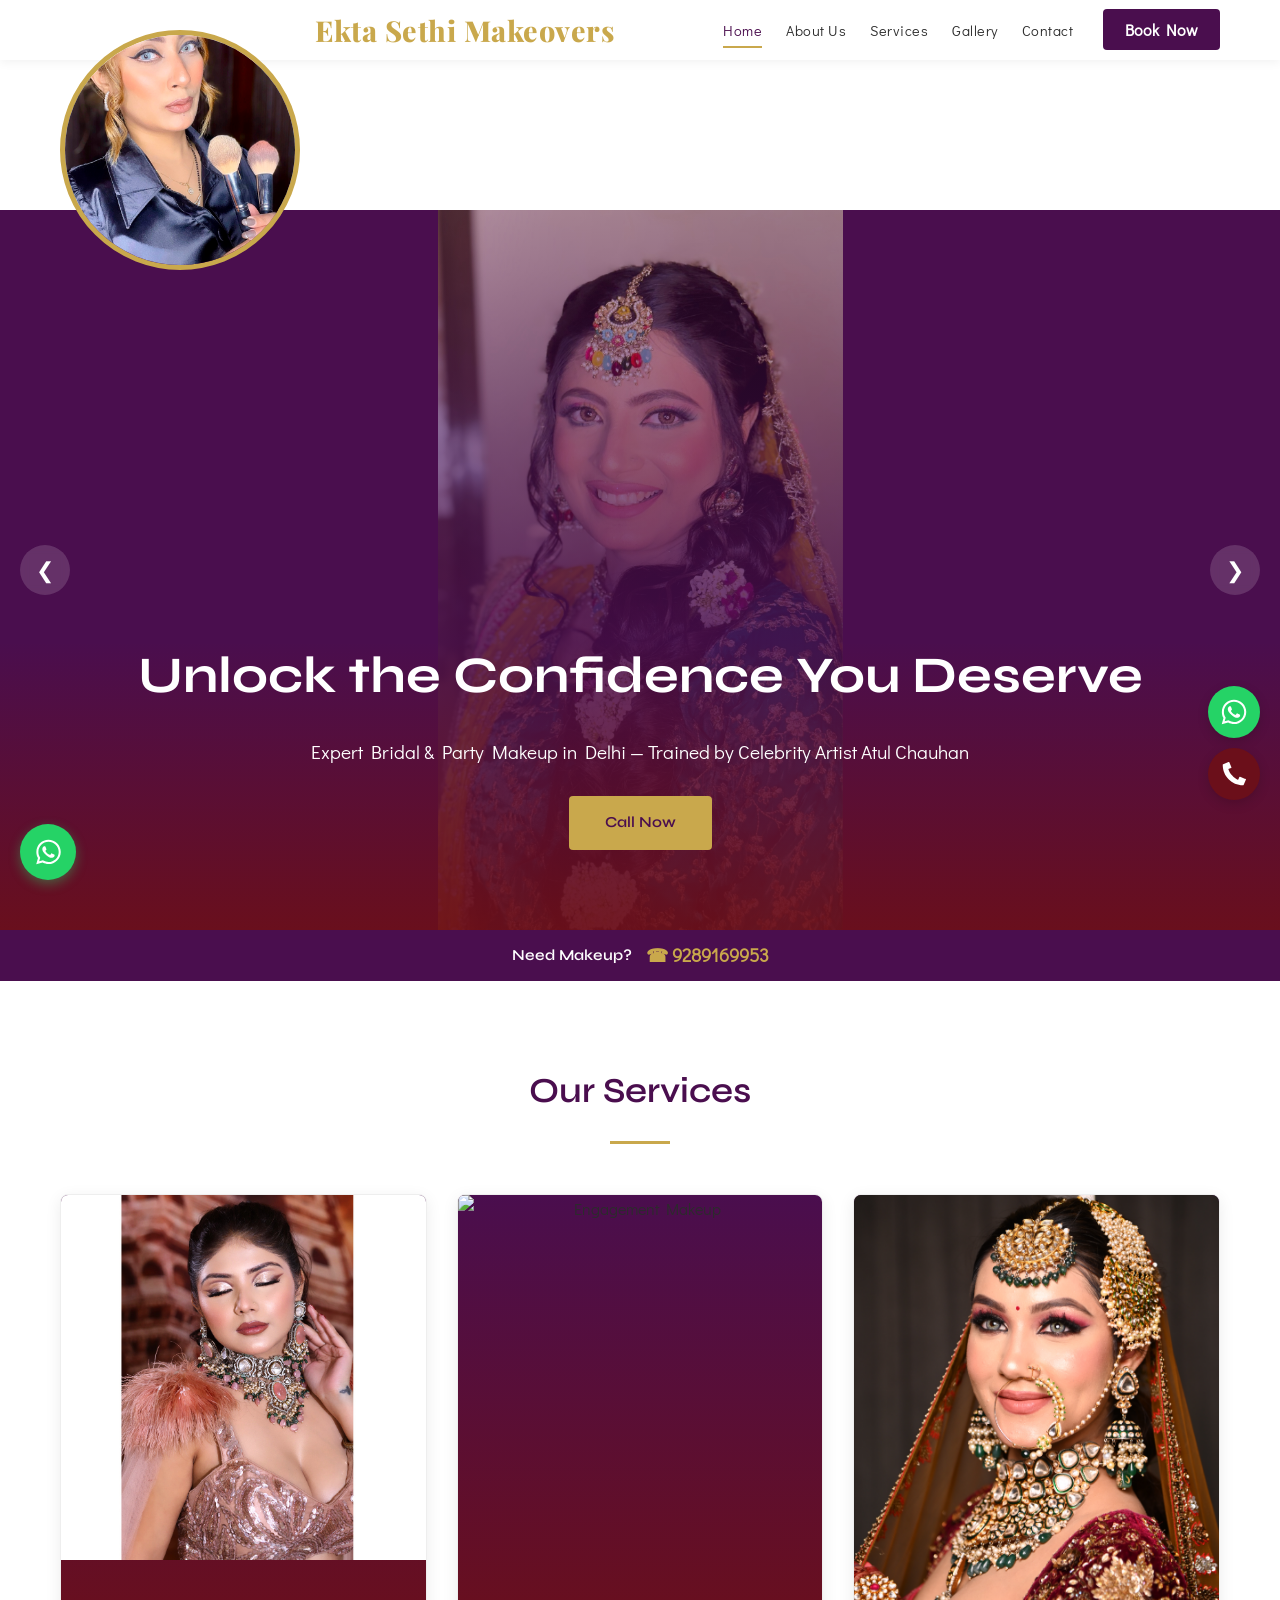
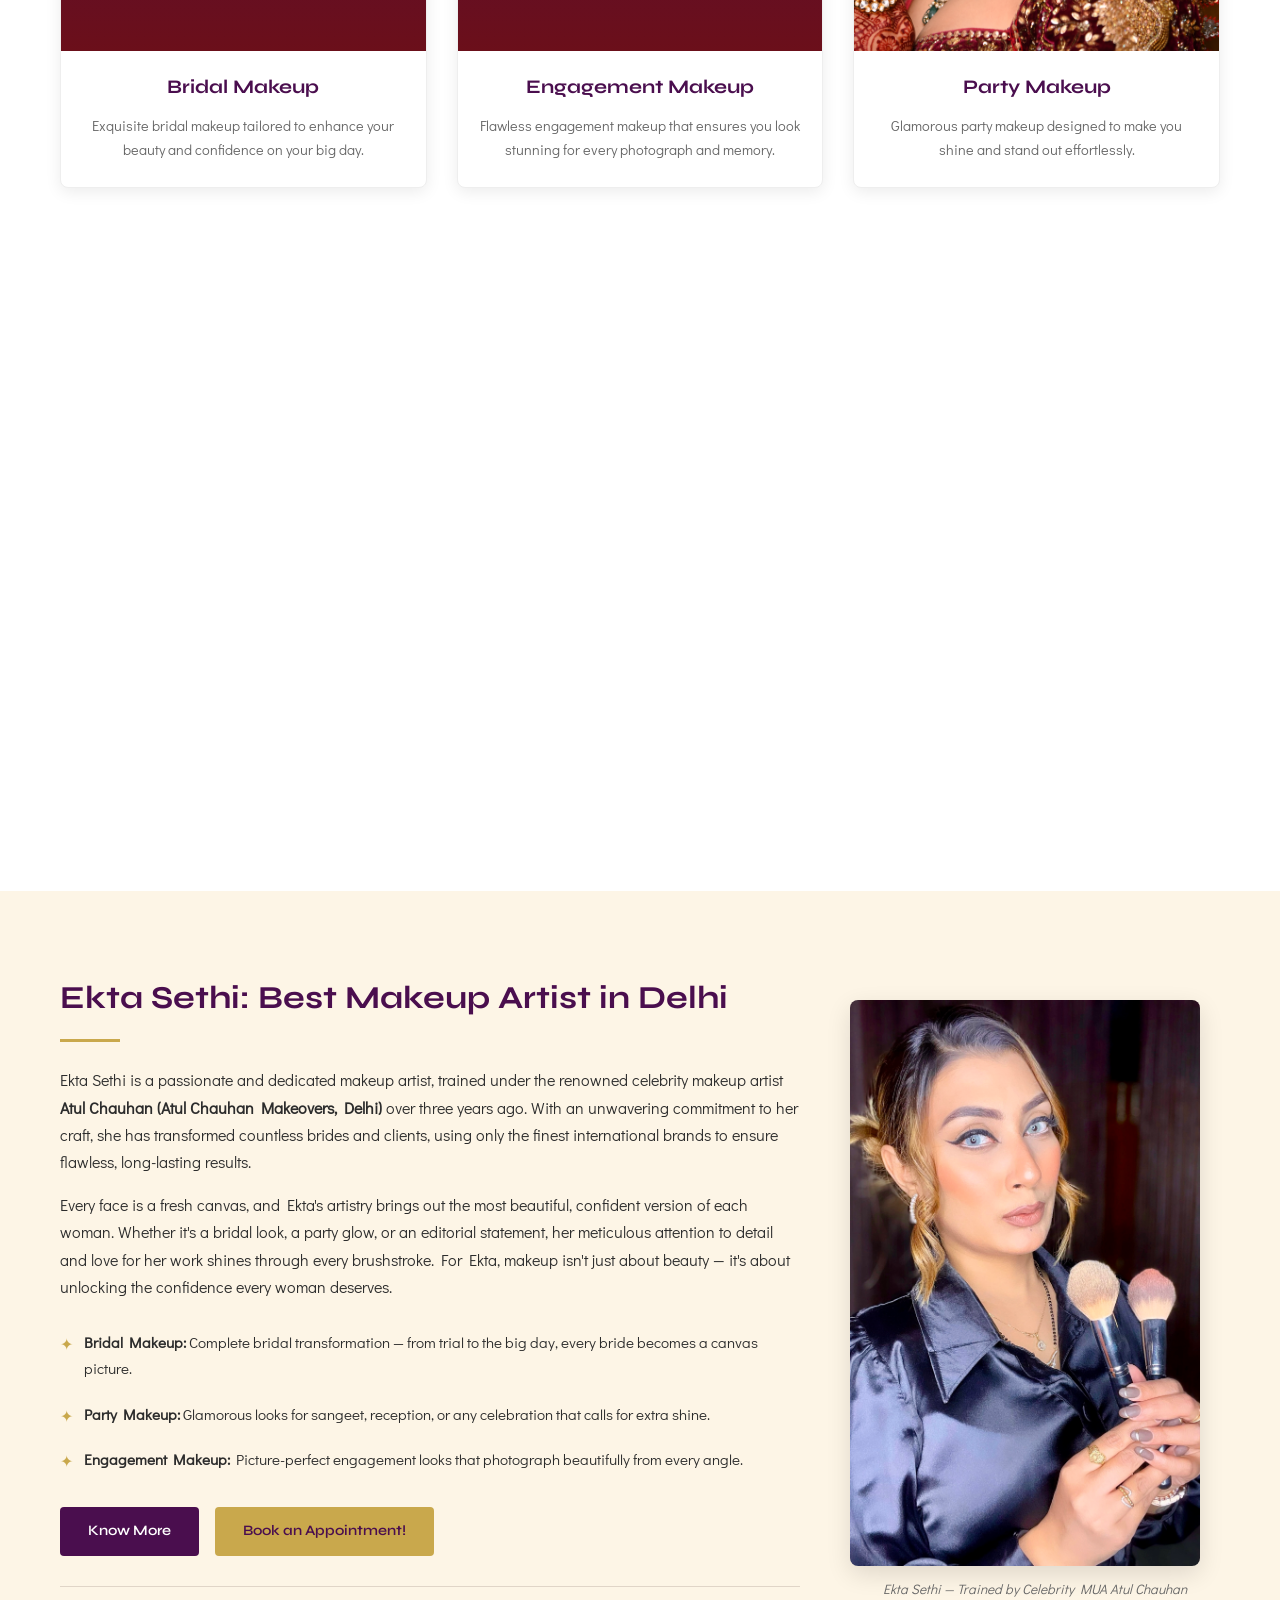
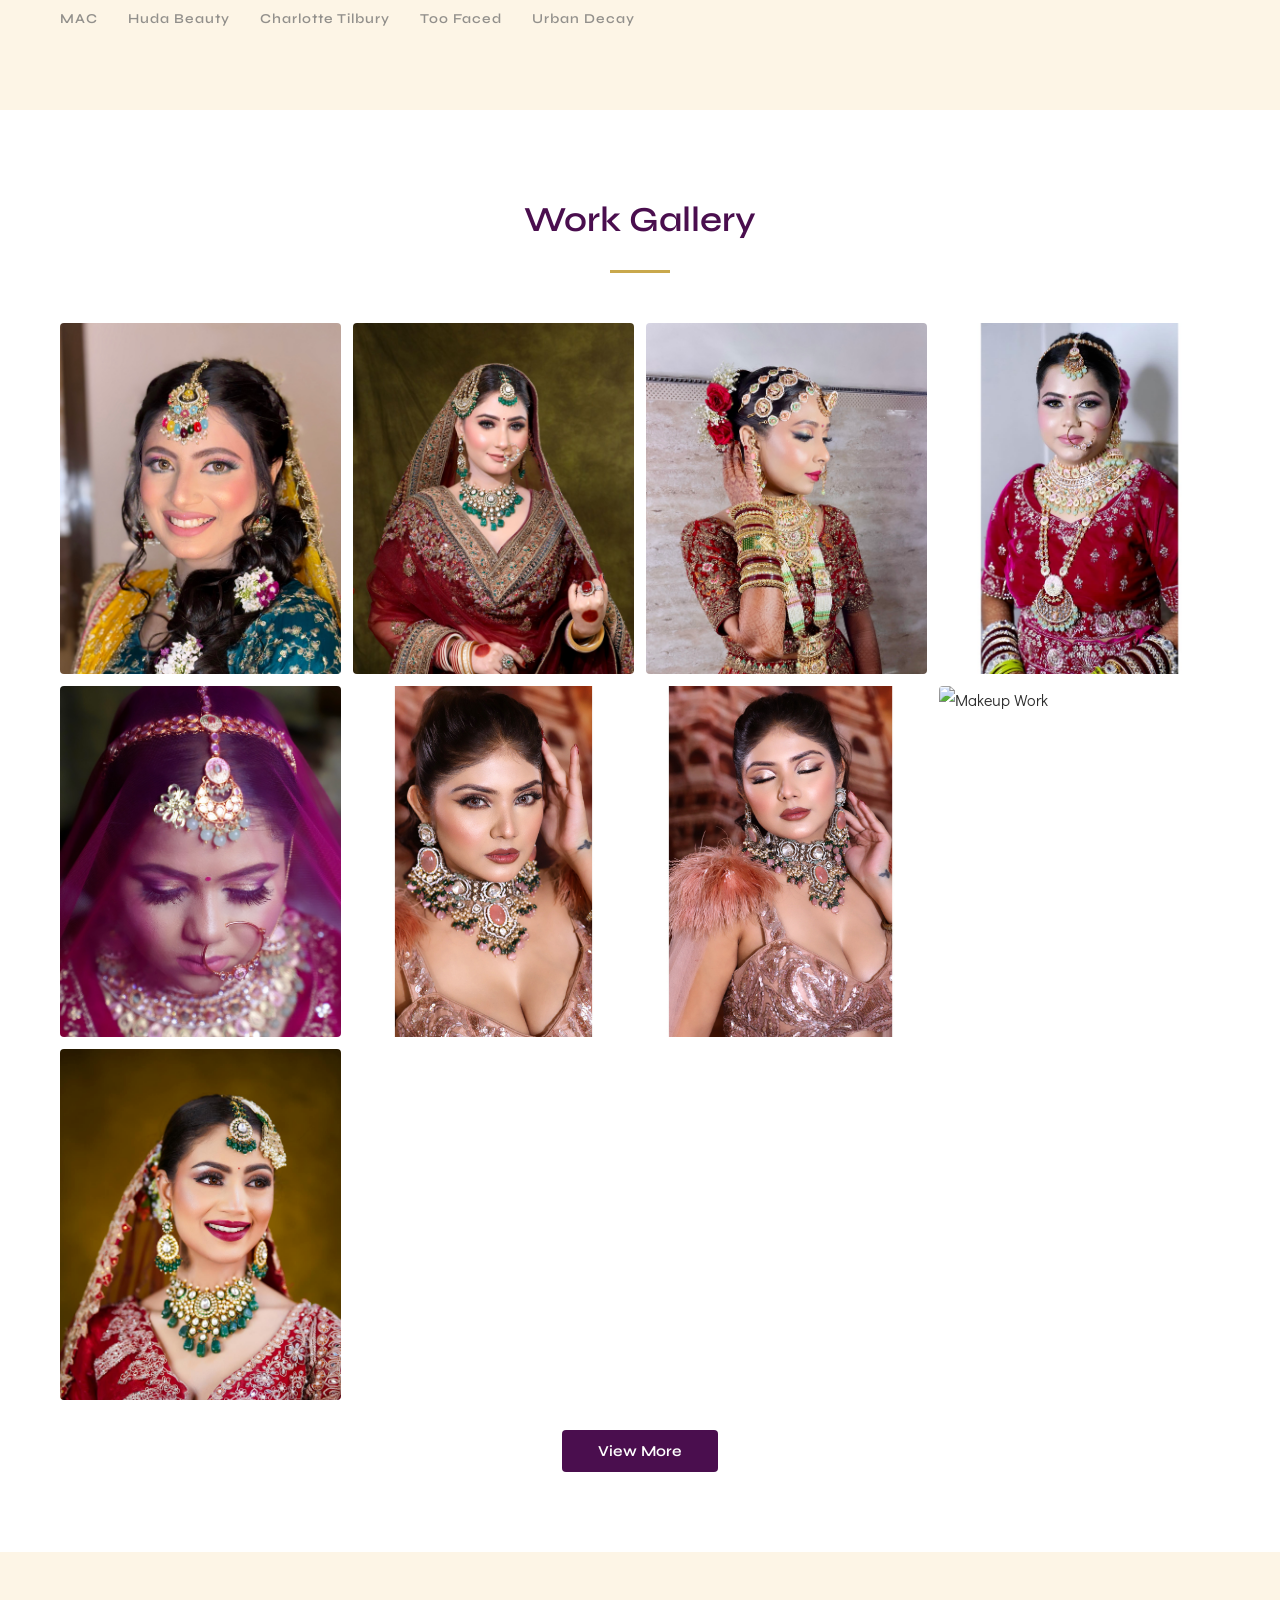
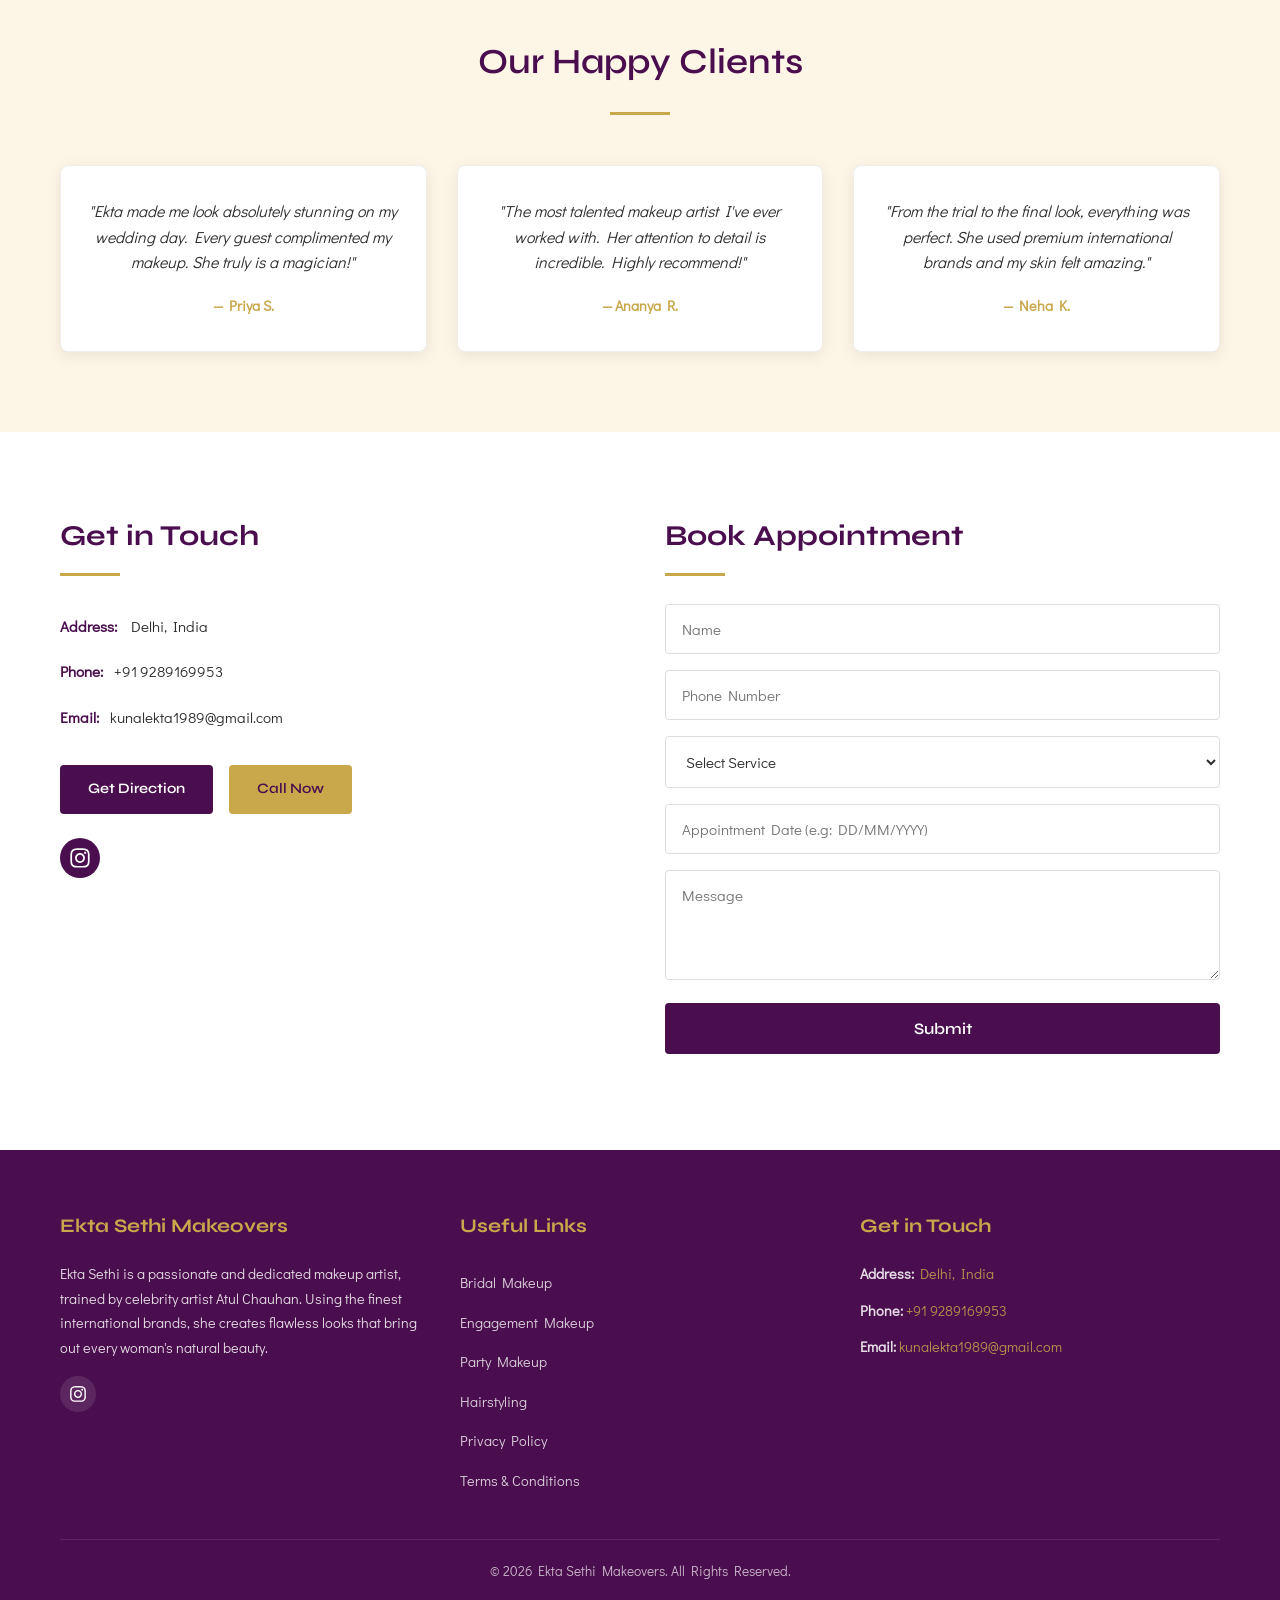
==== index.html @ e3006aae "Removed outline from brand name, clean golden text" ====
<!DOCTYPE html>
<html lang="en">
<head>
  <meta charset="UTF-8">
  <meta name="viewport" content="width=device-width, initial-scale=1.0">
  <title>Ekta Sethi Makeovers – Best Makeup Artist in Delhi</title>
  <meta name="description" content="Ekta Sethi – Best freelance makeup artist in Delhi, trained by celebrity artist Atul Chauhan. Bridal, party, engagement & editorial makeup. Book now!">
  <link rel="preconnect" href="https://fonts.googleapis.com">
  <link rel="preconnect" href="https://fonts.gstatic.com" crossorigin>
  <link href="https://fonts.googleapis.com/css2?family=Didact+Gothic&family=Playfair+Display:wght@600;700;800;900&family=Syne:wght@400;500;600;700&display=swap" rel="stylesheet">
  <link rel="stylesheet" href="assets/css/style.css?v=10">
</head>
<body>

  <!-- ========== HEADER ========== -->
  <header class="site-header" id="site-header">
    <div class="header-inner container">
      <div class="header-logo">
        <a href="index.html">
          <img src="assets/images/ekta-sethi.jpg" alt="Ekta Sethi Makeovers" class="logo-img">
          <span class="logo-text">Ekta Sethi Makeovers</span>
        </a>
      </div>
      <nav class="header-nav" id="header-nav">
        <ul class="nav-menu" id="nav-menu">
          <li class="menu-item current-menu-item"><a href="index.html">Home</a></li>
          <li class="menu-item"><a href="#about">About Us</a></li>
          <li class="menu-item menu-item-has-children">
            <a href="#services">Services</a>
            <ul class="sub-menu">
              <li><a href="#services">Bridal Makeup</a></li>
              <li><a href="#services">Pre-Wedding Makeup</a></li>
              <li><a href="#services">Party Makeup</a></li>
              <li><a href="#services">Editorial Makeup</a></li>
            </ul>
          </li>
          <li class="menu-item"><a href="#gallery">Gallery</a></li>
          <li class="menu-item"><a href="#contact">Contact</a></li>
        </ul>
        <div class="nav-phone">
          <a href="tel:9289169953" class="btn-book-nav">Book Now</a>
        </div>
        <button class="menu-toggle" id="menu-toggle" aria-label="Toggle menu">
          <span class="hamburger"></span>
        </button>
      </nav>
    </div>
  </header>

  <!-- ========== HERO BANNER ========== -->
  <section class="hero-section" id="hero">
    <div class="hero-slider" id="hero-slider">
      <div class="hero-slide active" style="background-image: url('assets/images/IMG_0082.jpg');">
        <div class="hero-overlay">
          <div class="hero-content container">
            <h1>Unlock the Confidence You Deserve</h1>
            <p>Expert Bridal & Party Makeup in Delhi — Trained by Celebrity Artist Atul Chauhan</p>
            <a href="tel:9289169953" class="btn btn-hero">Call Now</a>
          </div>
        </div>
      </div>
      <div class="hero-slide" style="background-image: url('assets/images/IMG_0088.jpg');">
        <div class="hero-overlay">
          <div class="hero-content container">
            <h1>Every Bride is a Canvas</h1>
            <p>Premium Bridal Makeup with International Brands</p>
            <a href="tel:9289169953" class="btn btn-hero">Book Appointment</a>
          </div>
        </div>
      </div>
      <div class="hero-slide" style="background-image: url('assets/images/IMG_0090.jpg');">
        <div class="hero-overlay">
          <div class="hero-content container">
            <h1>Your Look, Elevated</h1>
            <p>From Natural Glow to Glamorous Editorial Styles</p>
            <a href="tel:9289169953" class="btn btn-hero">Get in Touch</a>
          </div>
        </div>
      </div>
      <button class="hero-arrow hero-arrow-prev" aria-label="Previous slide">&#10094;</button>
      <button class="hero-arrow hero-arrow-next" aria-label="Next slide">&#10095;</button>
    </div>
    <div class="hero-contact-strip">
      <span class="contact-strip-text">Need Makeup?</span>
      <a href="tel:9289169953" class="contact-strip-phone">&#9742; 9289169953</a>
    </div>
  </section>

  <!-- ========== FLOATING CONTACT ========== -->
  <div class="floating-contact">
    <a href="https://wa.me/919289169953" target="_blank" class="float-whatsapp" aria-label="WhatsApp">
      <svg viewBox="0 0 448 512" width="28" height="28"><path fill="currentColor" d="M380.9 97.1C339 55.1 283.2 32 223.9 32c-122.4 0-222 99.6-222 222 0 39.1 10.2 77.3 29.6 111L0 480l117.7-30.9c32.4 17.7 68.9 27 106.1 27h.1c122.3 0 224.1-99.6 224.1-222 0-59.3-25.2-115-67.1-157zm-157 341.6c-33.2 0-65.7-8.9-94-25.7l-6.7-4-69.8 18.3L72 359.2l-4.4-7c-18.5-29.4-28.2-63.3-28.2-98.2 0-101.7 82.8-184.5 184.6-184.5 49.3 0 95.6 19.2 130.4 54.1 34.8 34.9 56.2 81.2 56.1 130.5 0 101.8-84.9 184.6-186.6 184.6zm101.2-138.2c-5.5-2.8-32.8-16.2-37.9-18-5.1-1.9-8.8-2.8-12.5 2.8-3.7 5.6-14.3 18-17.6 21.8-3.2 3.7-6.5 4.2-12 1.4-32.6-16.3-54-29.1-75.5-66-5.7-9.8 5.7-9.1 16.3-30.3 1.8-3.7.9-6.9-.5-9.7-1.4-2.8-12.5-30.1-17.1-41.2-4.5-10.8-9.1-9.3-12.5-9.5-3.2-.2-6.9-.2-10.6-.2-3.7 0-9.7 1.4-14.8 6.9-5.1 5.6-19.4 19-19.4 46.3 0 27.3 19.9 53.7 22.6 57.4 2.8 3.7 39.1 59.7 94.8 83.8 35.2 15.2 49 16.5 66.6 13.9 10.7-1.6 32.8-13.4 37.4-26.4 4.6-13 4.6-24.1 3.2-26.4-1.3-2.5-5-3.9-10.5-6.6z"/></svg>
    </a>
    <a href="tel:9289169953" class="float-phone" aria-label="Call">
      <svg viewBox="0 0 512 512" width="24" height="24"><path fill="currentColor" d="M497.39 361.8l-112-48a12 12 0 0 0-15 6.5l-20 48.4a12 12 0 0 1-15.6 7.7C263.2 349.8 162.2 248.8 138.1 161.3a12 12 0 0 1 7.7-15.6l48.4-20a12 12 0 0 0 6.5-15l-48-112A12 12 0 0 0 137.6.6l-112 48A12 12 0 0 0 16 64c0 238 192 432 432 432a12 12 0 0 0 15.4-9.6l48-112a12 12 0 0 0-14.01-14.6z"/></svg>
    </a>
  </div>

  <!-- ========== OUR SERVICES ========== -->
  <section class="section services-section" id="services">
    <div class="container">
      <h2 class="section-title">Our Services</h2>
      <div class="section-divider"></div>
      <div class="services-grid">
        <div class="service-card fade-in">
          <div class="service-img">
            <img src="assets/images/IMG_0093.jpg" alt="Bridal Makeup">
          </div>
          <h3>Bridal Makeup</h3>
          <p>Exquisite bridal makeup tailored to enhance your beauty and confidence on your big day.</p>
        </div>
        <div class="service-card fade-in">
          <div class="service-img">
            <img src="assets/images/IMG_0094.jpg" alt="Engagement Makeup">
          </div>
          <h3>Engagement Makeup</h3>
          <p>Flawless engagement makeup that ensures you look stunning for every photograph and memory.</p>
        </div>
        <div class="service-card fade-in">
          <div class="service-img">
            <img src="assets/images/IMG_0095.jpg" alt="Party Makeup">
          </div>
          <h3>Party Makeup</h3>
          <p>Glamorous party makeup designed to make you shine and stand out effortlessly.</p>
        </div>
        <div class="service-card fade-in">
          <div class="service-img">
            <img src="assets/images/IMG_0096.jpg" alt="Airbrush Makeup">
          </div>
          <h3>Airbrush Makeup</h3>
          <p>Flawless airbrush finish for a lightweight, long-lasting look that feels like second skin.</p>
        </div>
        <div class="service-card fade-in">
          <div class="service-img">
            <img src="assets/images/IMG_0092.jpg" alt="HD Makeup">
          </div>
          <h3>HD Makeup</h3>
          <p>High-definition makeup perfected for photoshoots, ensuring a flawless camera-ready finish.</p>
        </div>
        <div class="service-card fade-in">
          <div class="service-img">
            <img src="assets/images/IMG_0099.jpg" alt="Hairstyling">
          </div>
          <h3>Hairstyling</h3>
          <p>From elegant updos to glamorous curls, complete your look with expert hairstyling.</p>
        </div>
      </div>
    </div>
  </section>

  <!-- ========== ABOUT SECTION ========== -->
  <section class="section about-section" id="about">
    <div class="container">
      <div class="about-grid">
        <div class="about-text fade-in-left">
          <h2>Ekta Sethi: Best Makeup Artist in Delhi</h2>
          <div class="section-divider"></div>
          <p>Ekta Sethi is a passionate and dedicated makeup artist, trained under the renowned celebrity makeup artist <strong>Atul Chauhan (Atul Chauhan Makeovers, Delhi)</strong> over three years ago. With an unwavering commitment to her craft, she has transformed countless brides and clients, using only the finest international brands to ensure flawless, long-lasting results.</p>
          <p>Every face is a fresh canvas, and Ekta's artistry brings out the most beautiful, confident version of each woman. Whether it's a bridal look, a party glow, or an editorial statement, her meticulous attention to detail and love for her work shines through every brushstroke. For Ekta, makeup isn't just about beauty — it's about unlocking the confidence every woman deserves.</p>
          <ul class="about-features">
            <li><strong>Bridal Makeup:</strong> Complete bridal transformation — from trial to the big day, every bride becomes a canvas picture.</li>
            <li><strong>Party Makeup:</strong> Glamorous looks for sangeet, reception, or any celebration that calls for extra shine.</li>
            <li><strong>Engagement Makeup:</strong> Picture-perfect engagement looks that photograph beautifully from every angle.</li>
          </ul>
          <div class="about-buttons">
            <a href="#gallery" class="btn btn-about">Know More</a>
            <a href="https://wa.me/919289169953" target="_blank" class="btn btn-about btn-gold">Book an Appointment!</a>
          </div>
          <div class="brand-carousel">
            <span class="brand-item">MAC</span>
            <span class="brand-item">Huda Beauty</span>
            <span class="brand-item">Charlotte Tilbury</span>
            <span class="brand-item">Too Faced</span>
            <span class="brand-item">Urban Decay</span>
          </div>
        </div>
        <div class="about-image fade-in-right">
          <img src="assets/images/ekta-sethi.jpg" alt="Ekta Sethi - Best Makeup Artist in Delhi">
          <p class="about-caption">Ekta Sethi — Trained by Celebrity MUA Atul Chauhan</p>
        </div>
      </div>
    </div>
  </section>

  <!-- ========== WORK GALLERY ========== -->
  <section class="section gallery-section" id="gallery">
    <div class="container">
      <h2 class="section-title">Work Gallery</h2>
      <div class="section-divider"></div>
      <div class="gallery-grid" id="gallery-grid">
        <div class="gallery-item"><img src="assets/images/IMG_0082.jpg" alt="Makeup Work"></div>
        <div class="gallery-item"><img src="assets/images/bridal-6.jpg" alt="Makeup Work"></div>
        <div class="gallery-item"><img src="assets/images/IMG_0088.jpg" alt="Makeup Work"></div>
        <div class="gallery-item"><img src="assets/images/IMG_0090.jpg" alt="Makeup Work"></div>
        <div class="gallery-item"><img src="assets/images/IMG_0091.jpg" alt="Makeup Work"></div>
        <div class="gallery-item"><img src="assets/images/IMG_0092.jpg" alt="Makeup Work"></div>
        <div class="gallery-item"><img src="assets/images/IMG_0093.jpg" alt="Makeup Work"></div>
        <div class="gallery-item"><img src="assets/images/IMG_0094.jpg" alt="Makeup Work"></div>
        <div class="gallery-item"><img src="assets/images/bridal-2.jpg" alt="Indian Bridal Makeup"></div>
        <div class="gallery-item hidden"><img src="assets/images/IMG_0095.jpg" alt="Makeup Work"></div>
        <div class="gallery-item hidden"><img src="assets/images/IMG_0096.jpg" alt="Makeup Work"></div>
        <div class="gallery-item hidden"><img src="assets/images/IMG_0099.jpg" alt="Makeup Work"></div>
        <div class="gallery-item hidden"><img src="assets/images/IMG_0100.jpg" alt="Makeup Work"></div>
        <div class="gallery-item hidden"><img src="assets/images/IMG_0101.jpg" alt="Makeup Work"></div>
        <div class="gallery-item hidden"><img src="assets/images/IMG_0106.jpg" alt="Makeup Work"></div>
        <div class="gallery-item hidden"><img src="assets/images/bridal-5.jpg" alt="Indian Bridal Makeup"></div>
        <div class="gallery-item hidden"><img src="assets/images/bridal-6.jpg" alt="Indian Bridal Makeup"></div>
        <div class="gallery-item hidden"><img src="assets/images/bridal-7.jpg" alt="Indian Bridal Makeup"></div>
        <div class="gallery-item hidden"><img src="assets/images/bridal-8.jpg" alt="Indian Bridal Makeup"></div>
        <div class="gallery-item hidden"><img src="assets/images/bridal-9.jpg" alt="Indian Bridal Makeup"></div>
        <div class="gallery-item hidden"><img src="assets/images/bridal-10.jpg" alt="Indian Bridal Makeup"></div>
        <div class="gallery-item hidden"><img src="assets/images/bridal-11.jpg" alt="Indian Bridal Makeup"></div>
        <div class="gallery-item hidden"><img src="assets/images/bridal-12.jpg" alt="Indian Bridal Makeup"></div>
        <div class="gallery-item hidden"><img src="assets/images/bridal-13.jpg" alt="Indian Bridal Makeup"></div>
        <div class="gallery-item hidden"><img src="assets/images/bridal-14.jpg" alt="Indian Bridal Makeup"></div>
      </div>
      <div class="gallery-more">
        <button id="gallery-toggle" class="btn btn-gallery">View More</button>
      </div>
    </div>
  </section>

  <!-- ========== HAPPY CLIENTS (TESTIMONIALS) ========== -->
  <section class="section testimonials-section" id="testimonials">
    <div class="container">
      <h2 class="section-title">Our Happy Clients</h2>
      <div class="section-divider"></div>
      <div class="testimonial-grid">
        <div class="testimonial-card">
          <p>"Ekta made me look absolutely stunning on my wedding day. Every guest complimented my makeup. She truly is a magician!"</p>
          <span class="testimonial-author">— Priya S.</span>
        </div>
        <div class="testimonial-card">
          <p>"The most talented makeup artist I've ever worked with. Her attention to detail is incredible. Highly recommend!"</p>
          <span class="testimonial-author">— Ananya R.</span>
        </div>
        <div class="testimonial-card">
          <p>"From the trial to the final look, everything was perfect. She used premium international brands and my skin felt amazing."</p>
          <span class="testimonial-author">— Neha K.</span>
        </div>
      </div>
    </div>
  </section>

  <!-- ========== GET IN TOUCH + BOOK APPOINTMENT ========== -->
  <section class="section contact-section" id="contact">
    <div class="container">
      <div class="contact-grid">
        <div class="contact-info fade-in-left">
          <h2>Get in Touch</h2>
          <div class="section-divider"></div>
          <div class="contact-details">
            <div class="contact-item">
              <strong>Address:</strong>
              <a href="https://maps.google.com/?q=Delhi" target="_blank">Delhi, India</a>
            </div>
            <div class="contact-item">
              <strong>Phone:</strong>
              <a href="tel:9289169953">+91 9289169953</a>
            </div>
            <div class="contact-item">
              <strong>Email:</strong>
              <a href="mailto:kunalekta1989@gmail.com">kunalekta1989@gmail.com</a>
            </div>
          </div>
          <div class="contact-cta">
            <a href="https://maps.google.com/?q=Delhi" target="_blank" class="btn btn-about">Get Direction</a>
            <a href="tel:9289169953" class="btn btn-about btn-gold">Call Now</a>
          </div>
          <div class="contact-social">
            <a href="https://www.instagram.com/ekta_makeoverss/" target="_blank" aria-label="Instagram">
              <svg viewBox="0 0 448 512" width="22" height="22"><path fill="currentColor" d="M224.1 141c-63.6 0-114.9 51.3-114.9 114.9s51.3 114.9 114.9 114.9S339 319.5 339 255.9 287.7 141 224.1 141zm0 189.6c-41.1 0-74.7-33.5-74.7-74.7s33.5-74.7 74.7-74.7 74.7 33.5 74.7 74.7-33.6 74.7-74.7 74.7zm146.4-194.3c0 14.9-12 26.8-26.8 26.8-14.9 0-26.8-12-26.8-26.8s12-26.8 26.8-26.8 26.8 12 26.8 26.8zm76.1 27.2c-1.7-35.9-9.9-67.7-36.2-93.9-26.2-26.2-58-34.4-93.9-36.2-37-2.1-147.9-2.1-184.9 0-35.8 1.7-67.6 9.9-93.9 36.1s-34.4 58-36.2 93.9c-2.1 37-2.1 147.9 0 184.9 1.7 35.9 9.9 67.7 36.2 93.9s58 34.4 93.9 36.2c37 2.1 147.9 2.1 184.9 0 35.9-1.7 67.7-9.9 93.9-36.2 26.2-26.2 34.4-58 36.2-93.9 2.1-37 2.1-147.8 0-184.8zM398.8 388c-7.8 19.6-22.9 34.7-42.6 42.6-29.5 11.7-99.5 9-132.1 9s-102.7 2.6-132.1-9c-19.6-7.8-34.7-22.9-42.6-42.6-11.7-29.5-9-99.5-9-132.1s-2.6-102.7 9-132.1c7.8-19.6 22.9-34.7 42.6-42.6 29.5-11.7 99.5-9 132.1-9s102.7-2.6 132.1 9c19.6 7.8 34.7 22.9 42.6 42.6 11.7 29.5 9 99.5 9 132.1s2.7 102.7-9 132.1z"/></svg>
            </a>
          </div>
        </div>
        <div class="contact-form fade-in-right">
          <h2>Book Appointment</h2>
          <div class="section-divider"></div>
          <form id="appointment-form">
            <div class="form-group">
              <input type="text" id="form-name" placeholder="Name" required>
            </div>
            <div class="form-group">
              <input type="tel" id="form-phone" placeholder="Phone Number" required>
            </div>
            <div class="form-group">
              <select id="form-service" required>
                <option value="">Select Service</option>
                <option value="Bridal Makeup">Bridal Makeup</option>
                <option value="Engagement Makeup">Engagement Makeup</option>
                <option value="Party Makeup">Party Makeup</option>
                <option value="Airbrush Makeup">Airbrush Makeup</option>
                <option value="HD Makeup">HD Makeup</option>
                <option value="Natural Makeup">Natural Makeup</option>
                <option value="Hairstyling">Hairstyling</option>
                <option value="Others">Others</option>
              </select>
            </div>
            <div class="form-group">
              <input type="text" id="form-date" placeholder="Appointment Date (e.g: DD/MM/YYYY)" required>
            </div>
            <div class="form-group">
              <textarea id="form-message" placeholder="Message" rows="4" required></textarea>
            </div>
            <div class="form-group">
              <button type="submit" class="btn btn-submit">Submit</button>
            </div>
          </form>
        </div>
      </div>
    </div>
  </section>

  <!-- ========== FOOTER ========== -->
  <footer class="site-footer">
    <div class="container">
      <div class="footer-grid">
        <div class="footer-col">
          <h3>Ekta Sethi Makeovers</h3>
          <p>Ekta Sethi is a passionate and dedicated makeup artist, trained by celebrity artist Atul Chauhan. Using the finest international brands, she creates flawless looks that bring out every woman's natural beauty.</p>
          <div class="footer-social">
            <a href="https://www.instagram.com/ekta_makeoverss/" target="_blank" aria-label="Instagram">
              <svg viewBox="0 0 448 512" width="18" height="18"><path fill="currentColor" d="M224.1 141c-63.6 0-114.9 51.3-114.9 114.9s51.3 114.9 114.9 114.9S339 319.5 339 255.9 287.7 141 224.1 141zm0 189.6c-41.1 0-74.7-33.5-74.7-74.7s33.5-74.7 74.7-74.7 74.7 33.5 74.7 74.7-33.6 74.7-74.7 74.7zm146.4-194.3c0 14.9-12 26.8-26.8 26.8-14.9 0-26.8-12-26.8-26.8s12-26.8 26.8-26.8 26.8 12 26.8 26.8zm76.1 27.2c-1.7-35.9-9.9-67.7-36.2-93.9-26.2-26.2-58-34.4-93.9-36.2-37-2.1-147.9-2.1-184.9 0-35.8 1.7-67.6 9.9-93.9 36.1s-34.4 58-36.2 93.9c-2.1 37-2.1 147.9 0 184.9 1.7 35.9 9.9 67.7 36.2 93.9s58 34.4 93.9 36.2c37 2.1 147.9 2.1 184.9 0 35.9-1.7 67.7-9.9 93.9-36.2 26.2-26.2 34.4-58 36.2-93.9 2.1-37 2.1-147.8 0-184.8zM398.8 388c-7.8 19.6-22.9 34.7-42.6 42.6-29.5 11.7-99.5 9-132.1 9s-102.7 2.6-132.1-9c-19.6-7.8-34.7-22.9-42.6-42.6-11.7-29.5-9-99.5-9-132.1s-2.6-102.7 9-132.1c7.8-19.6 22.9-34.7 42.6-42.6 29.5-11.7 99.5-9 132.1-9s102.7-2.6 132.1 9c19.6 7.8 34.7 22.9 42.6 42.6 11.7 29.5 9 99.5 9 132.1s2.7 102.7-9 132.1z"/></svg>
            </a>
          </div>
        </div>
        <div class="footer-col">
          <h3>Useful Links</h3>
          <ul class="footer-links">
            <li><a href="#services">Bridal Makeup</a></li>
            <li><a href="#services">Engagement Makeup</a></li>
            <li><a href="#services">Party Makeup</a></li>
            <li><a href="#services">Hairstyling</a></li>
            <li><a href="#">Privacy Policy</a></li>
            <li><a href="#">Terms &amp; Conditions</a></li>
          </ul>
        </div>
        <div class="footer-col">
          <h3>Get in Touch</h3>
          <p><strong>Address:</strong> <a href="https://maps.google.com/?q=Delhi" target="_blank">Delhi, India</a></p>
          <p><strong>Phone:</strong> <a href="tel:9289169953">+91 9289169953</a></p>
          <p><strong>Email:</strong> <a href="mailto:kunalekta1989@gmail.com">kunalekta1989@gmail.com</a></p>
        </div>
      </div>
      <div class="footer-bottom">
        <p>&copy; 2026 Ekta Sethi Makeovers. All Rights Reserved.</p>
      </div>
    </div>
  </footer>

  <!-- ========== WHATSAPP WIDGET ========== -->
  <div class="joinchat joinchat--left" id="joinchat" data-telephone="919289169953">
    <div class="joinchat__button" role="button" tabindex="0" aria-label="Open chat" id="joinchat-btn"></div>
    <div class="joinchat__chatbox" id="joinchat-box">
      <div class="joinchat__header">
        <svg width="80" height="20" viewBox="0 0 120 28"><path fill="currentColor" d="M84.4 0C77.7 0 72 2.2 67.5 6.4 63.2 10.5 60.8 16 60.8 22.4c0 5.6 2 10.7 6.1 14.7l-2 6.2 6.6-2c4.2 2.6 9 4 14 4 6.7 0 12.4-2.2 16.9-6.4 4.3-4.1 6.7-9.6 6.7-16 0-6.3-2.2-11.7-6.4-15.8C96.6 2.1 91.1 0 84.4 0zm0 3.3c5.4 0 10 1.9 13.7 5.7 3.7 3.8 5.5 8.4 5.5 13.7 0 5.2-2 9.8-5.7 13.5-3.9 3.9-8.8 5.8-14.2 5.8-4.9 0-9.4-1.5-13.1-4.2l-.5-.3-3.9 1.2 1.2-3.8-.3-.5C59 38.1 57.5 33.7 57.5 28c0-5.4 1.9-10.3 5.5-14.1 3.7-3.8 8.3-5.7 13.6-5.7zm-8.2 9.6c-.2 0-.6 0-.9.2-.5.1-1.1.5-1.7 1-1.7 1.7-2.3 3.4-2.3 5.2 0 1.4.4 2.6 1.2 3.6.2.2.3.4.3.4 0 0 1.7 2.7 4.1 4.4 2.5 1.8 4.9 2.4 5.6 2.4.6 0 1.2-.3 1.6-.7.5-.5 1-1.2 1.4-1.9.3-.7.1-1.4-.4-1.9-.5-.5-1.1-.8-1.5-1.1-.4-.3-.8-.5-1.1-.8-.5-.4-.7-.7-.9-1.2-.2-.5-.1-1 .3-1.5.4-.5.8-1 1.2-1.6.2-.4.4-.8.3-1.3-.1-.5-.5-1-1-1.5-.5-.5-1.1-.8-1.5-1-.4-.2-.8-.3-1.1-.3z"/></svg>
        <span class="joinchat__close" id="joinchat-close">&times;</span>
      </div>
      <div class="joinchat__body">
        <div class="joinchat__bubble">Hello!<br>Can I help you?</div>
        <div class="joinchat__open" id="joinchat-open">
          <span class="joinchat__open__text">Chat Now!</span>
        </div>
      </div>
    </div>
  </div>

  <div class="lightbox" id="lightbox">
    <span class="lightbox-close" id="lightbox-close">&times;</span>
    <button class="lightbox-prev" id="lightbox-prev">&#10094;</button>
    <img class="lightbox-img" id="lightbox-img" alt="Full View">
    <button class="lightbox-next" id="lightbox-next">&#10095;</button>
  </div>

  <script src="assets/js/main.js"></script>
</body>
</html>
---- assets/css/style.css ----
* {
  margin: 0;
  padding: 0;
  box-sizing: border-box;
}

:root {
  --primary: #4A0E4E;
  --secondary: #C9A84C;
  --accent: #6B0F1A;
  --light: #FDF5E6;
  --text: #2C2C2C;
  --text-light: #666;
  --white: #fff;
  --font-body: 'Didact Gothic', sans-serif;
  --font-heading: 'Syne', sans-serif;
  --transition: 0.3s ease;
  --shadow: 0 4px 16px rgba(0,0,0,0.08);
}

html {
  scroll-behavior: smooth;
}

body {
  font-family: var(--font-body);
  color: var(--text);
  line-height: 1.7;
  overflow-x: hidden;
}

.container {
  max-width: 1200px;
  margin: 0 auto;
  padding: 0 20px;
}

img {
  max-width: 100%;
  height: auto;
  display: block;
}

a {
  text-decoration: none;
  color: inherit;
}

/* ======== HEADER ======== */
.site-header {
  position: fixed;
  top: 0;
  left: 0;
  width: 100%;
  z-index: 1000;
  background: var(--white);
  box-shadow: 0 2px 10px rgba(0,0,0,0.06);
  transition: var(--transition);
  overflow: visible;
}

.site-header.scrolled {
  background: rgba(255,255,255,0.97);
  backdrop-filter: blur(8px);
}

.header-inner {
  display: flex;
  align-items: center;
  justify-content: space-between;
  padding: 10px 20px;
  max-width: 1200px;
  margin: 0 auto;
  position: relative;
  overflow: visible;
  height: 60px;
}

.header-logo {
  position: relative;
  z-index: 2;
  height: 60px;
  display: flex;
  align-items: center;
}

.header-logo a {
  display: flex;
  align-items: center;
  gap: 14px;
  text-decoration: none;
}

.logo-img {
  position: absolute;
  top: 30px;
  left: 0;
  width: 240px;
  height: 240px;
  border-radius: 50%;
  object-fit: cover;
  border: 5px solid var(--secondary);
  animation: logoBurst 2.5s ease-in-out infinite;
  transition: transform 0.3s ease, border-color 0.3s ease;
}

.logo-img:hover {
  transform: scale(1.1) rotate(8deg);
  border-color: #fff;
  animation: logoBurstFast 0.8s ease-in-out infinite;
}

@keyframes logoBurst {
  0% { box-shadow: 0 0 20px rgba(201,168,76,0.6), 0 0 40px rgba(201,168,76,0.3), 0 0 60px rgba(201,168,76,0.1); }
  25% { box-shadow: 0 0 40px rgba(201,168,76,0.9), 0 0 80px rgba(201,168,76,0.5), 0 0 120px rgba(201,168,76,0.3); }
  50% { box-shadow: 0 0 25px rgba(201,168,76,0.7), 0 0 50px rgba(201,168,76,0.4), 0 0 75px rgba(201,168,76,0.2); }
  75% { box-shadow: 0 0 50px rgba(201,168,76,1), 0 0 100px rgba(201,168,76,0.6), 0 0 150px rgba(201,168,76,0.4); }
  100% { box-shadow: 0 0 20px rgba(201,168,76,0.6), 0 0 40px rgba(201,168,76,0.3), 0 0 60px rgba(201,168,76,0.1); }
}

@keyframes logoBurstFast {
  0% { box-shadow: 0 0 20px rgba(201,168,76,0.6), 0 0 40px rgba(201,168,76,0.3), 0 0 60px rgba(201,168,76,0.1); }
  50% { box-shadow: 0 0 60px rgba(201,168,76,1), 0 0 120px rgba(201,168,76,0.7), 0 0 180px rgba(201,168,76,0.5); }
  100% { box-shadow: 0 0 20px rgba(201,168,76,0.6), 0 0 40px rgba(201,168,76,0.3), 0 0 60px rgba(201,168,76,0.1); }
}

.logo-text {
  font-family: 'Playfair Display', Georgia, serif;
  font-weight: 800;
  font-size: 1.8rem;
  color: var(--secondary);
  padding-left: 255px;
  letter-spacing: 0.5px;
}

.header-nav {
  display: flex;
  align-items: center;
  gap: 30px;
}

.nav-menu {
  display: flex;
  list-style: none;
  gap: 24px;
}

.nav-menu .menu-item {
  position: relative;
}

.nav-menu .menu-item a {
  font-size: 0.9rem;
  font-weight: 500;
  color: var(--text);
  transition: var(--transition);
  padding: 6px 0;
  letter-spacing: 0.5px;
}

.nav-menu .menu-item a:hover {
  color: var(--secondary);
}

.nav-menu .menu-item.current-menu-item a {
  color: var(--primary);
  border-bottom: 2px solid var(--secondary);
}

.sub-menu {
  display: none;
  position: absolute;
  top: 100%;
  left: 0;
  background: var(--white);
  min-width: 200px;
  box-shadow: var(--shadow);
  list-style: none;
  padding: 8px 0;
  border-radius: 4px;
  z-index: 10;
}

.menu-item-has-children:hover .sub-menu {
  display: block;
  animation: fadeDown 0.25s ease;
}

@keyframes fadeDown {
  from { opacity: 0; transform: translateY(-6px); }
  to { opacity: 1; transform: translateY(0); }
}

.sub-menu li a {
  display: block;
  padding: 8px 20px !important;
  font-size: 0.85rem !important;
}

.sub-menu li a:hover {
  background: var(--light);
}

.btn-book-nav {
  background: var(--primary);
  color: var(--white) !important;
  padding: 10px 22px !important;
  border-radius: 4px;
  font-weight: 600;
  transition: var(--transition);
}

.btn-book-nav:hover {
  background: var(--accent);
  transform: translateY(-1px);
}

.menu-toggle {
  display: none;
  background: none;
  border: none;
  cursor: pointer;
  padding: 4px;
}

.hamburger {
  display: block;
  width: 24px;
  height: 2px;
  background: var(--primary);
  position: relative;
  transition: var(--transition);
}

.hamburger::before,
.hamburger::after {
  content: '';
  position: absolute;
  width: 100%;
  height: 2px;
  background: var(--primary);
  transition: var(--transition);
}

.hamburger::before { top: -7px; }
.hamburger::after { top: 7px; }

/* ======== HERO ======== */
.hero-section {
  margin-top: 210px;
  position: relative;
}

.hero-slider {
  position: relative;
  overflow: hidden;
  height: 80vh;
  min-height: 600px;
  background: var(--primary);
}

.hero-slide {
  position: absolute;
  inset: 0;
  opacity: 0;
  transition: opacity 0.8s ease, transform 0.8s ease;
  transform: scale(1.05);
  background-size: contain;
  background-position: center top;
  background-repeat: no-repeat;
  background-color: var(--primary);
}

.hero-slide.active {
  opacity: 1;
  transform: scale(1);
}

.hero-overlay {
  position: absolute;
  inset: 0;
  background: linear-gradient(to bottom, rgba(74,14,78,0.3) 0%, rgba(74,14,78,0.85) 60%, rgba(107,15,26,0.95) 100%);
  display: flex;
  align-items: flex-end;
  padding-bottom: 80px;
}

.hero-content {
  text-align: center;
  color: var(--white);
}

.hero-content h1 {
  font-family: var(--font-heading);
  font-size: 3.2rem;
  font-weight: 700;
  margin-bottom: 16px;
  animation: slideUpFade 0.8s ease 0.2s both;
}

.hero-content p {
  font-size: 1.2rem;
  margin-bottom: 28px;
  opacity: 0.9;
  animation: slideUpFade 0.8s ease 0.4s both;
}

.hero-content .btn-hero {
  animation: slideUpFade 0.8s ease 0.6s both;
}

@keyframes slideUpFade {
  from { opacity: 0; transform: translateY(30px); }
  to { opacity: 1; transform: translateY(0); }
}

.btn {
  display: inline-block;
  padding: 14px 36px;
  font-family: var(--font-heading);
  font-weight: 600;
  font-size: 0.95rem;
  border-radius: 4px;
  transition: var(--transition);
  cursor: pointer;
  border: none;
}

.btn-hero {
  background: var(--secondary);
  color: var(--primary);
}

.btn-hero:hover {
  background: var(--white);
  color: var(--primary);
  transform: translateY(-2px);
  box-shadow: 0 6px 20px rgba(0,0,0,0.2);
}

.hero-arrow {
  position: absolute;
  top: 50%;
  transform: translateY(-50%);
  background: rgba(255,255,255,0.15);
  color: var(--white);
  border: none;
  width: 50px;
  height: 50px;
  border-radius: 50%;
  font-size: 1.4rem;
  cursor: pointer;
  transition: var(--transition);
  z-index: 5;
  backdrop-filter: blur(4px);
}

.hero-arrow:hover {
  background: var(--secondary);
  color: var(--primary);
}

.hero-arrow-prev { left: 20px; }
.hero-arrow-next { right: 20px; }

.hero-contact-strip {
  background: var(--primary);
  color: var(--white);
  text-align: center;
  padding: 10px 20px;
  display: flex;
  align-items: center;
  justify-content: center;
  gap: 14px;
  flex-wrap: wrap;
}

.contact-strip-text {
  font-family: var(--font-heading);
  font-weight: 600;
  font-size: 0.95rem;
}

.contact-strip-phone {
  color: var(--secondary);
  font-weight: 700;
  font-size: 1.15rem;
  transition: var(--transition);
}

.contact-strip-phone:hover {
  color: var(--white);
}

/* ======== FLOATING CONTACT ======== */
.floating-contact {
  position: fixed;
  bottom: 100px;
  right: 20px;
  z-index: 999;
  display: flex;
  flex-direction: column;
  gap: 10px;
}

.float-whatsapp,
.float-phone {
  width: 52px;
  height: 52px;
  border-radius: 50%;
  display: flex;
  align-items: center;
  justify-content: center;
  color: var(--white);
  transition: var(--transition);
  box-shadow: 0 4px 12px rgba(0,0,0,0.15);
}

.float-whatsapp {
  background: #25D366;
  animation: pulse-wa 2s infinite;
}

.float-phone {
  background: var(--accent);
}

@keyframes pulse-wa {
  0%, 100% { box-shadow: 0 0 0 0 rgba(37,211,102,0.5); }
  50% { box-shadow: 0 0 0 12px rgba(37,211,102,0); }
}

.float-whatsapp:hover { transform: scale(1.1); }
.float-phone:hover { transform: scale(1.1); }

/* ======== SECTION COMMON ======== */
.section {
  padding: 80px 0;
}

.section-title {
  font-family: var(--font-heading);
  font-size: 2.2rem;
  font-weight: 600;
  color: var(--primary);
  text-align: center;
  margin-bottom: 20px;
}

.section-divider {
  width: 60px;
  height: 3px;
  background: var(--secondary);
  margin: 0 auto 50px;
}

/* ======== SERVICES ======== */
.services-section {
  background: var(--white);
}

.services-grid {
  display: grid;
  grid-template-columns: repeat(3, 1fr);
  gap: 30px;
}

.service-card {
  background: var(--white);
  border-radius: 8px;
  overflow: hidden;
  box-shadow: var(--shadow);
  transition: var(--transition);
  text-align: center;
  border: 1px solid #eee;
}

.service-card:hover {
  transform: translateY(-8px);
  box-shadow: 0 12px 30px rgba(74,14,78,0.15);
  border-color: var(--secondary);
}

.service-img {
  width: 100%;
  position: relative;
  overflow: hidden;
  background: linear-gradient(180deg, var(--primary) 0%, var(--accent) 100%);
  /* Portrait aspect ratio for makeup photos */
  padding-bottom: 125%;
}

.service-img img {
  position: absolute;
  top: 0;
  left: 0;
  width: 100%;
  height: 100%;
  object-fit: contain;
  object-position: center top;
  transition: transform 0.6s ease;
}

.service-card:hover .service-img img {
  transform: scale(1.08);
}

.service-card h3 {
  font-family: var(--font-heading);
  font-size: 1.2rem;
  color: var(--primary);
  margin: 20px 0 10px;
  padding: 0 20px;
}

.service-card p {
  color: var(--text-light);
  font-size: 0.9rem;
  padding: 0 20px 24px;
}

/* ======== ABOUT ======== */
.about-section {
  background: var(--light);
}

.about-grid {
  display: grid;
  grid-template-columns: 2fr 1fr;
  gap: 50px;
  align-items: center;
}

.about-text h2 {
  font-family: var(--font-heading);
  font-size: 2rem;
  color: var(--primary);
  margin-bottom: 14px;
}

.about-text .section-divider {
  margin: 0 0 24px;
}

.about-text p {
  margin-bottom: 16px;
  color: var(--text);
}

.about-features {
  list-style: none;
  margin: 20px 0;
}

.about-features li {
  padding: 10px 0;
  padding-left: 24px;
  position: relative;
  color: var(--text);
  font-size: 0.95rem;
}

.about-features li::before {
  content: '✦';
  color: var(--secondary);
  position: absolute;
  left: 0;
  font-size: 1rem;
}

.about-buttons {
  display: flex;
  gap: 16px;
  margin: 24px 0;
  flex-wrap: wrap;
}

.btn-about {
  background: var(--primary);
  color: var(--white) !important;
  padding: 12px 28px;
  font-size: 0.9rem;
}

.btn-about:hover {
  background: var(--accent);
  transform: translateY(-2px);
  box-shadow: 0 4px 12px rgba(74,14,78,0.3);
}

.btn-gold {
  background: var(--secondary);
  color: var(--primary) !important;
}

.btn-gold:hover {
  background: #b8973e;
}

.brand-carousel {
  display: flex;
  gap: 30px;
  align-items: center;
  flex-wrap: wrap;
  margin-top: 30px;
  padding-top: 20px;
  border-top: 1px solid #e0d5c8;
}

.brand-item {
  font-family: var(--font-heading);
  font-weight: 600;
  color: var(--text-light);
  font-size: 0.85rem;
  letter-spacing: 1px;
  opacity: 0.7;
  transition: var(--transition);
}

.brand-item:hover {
  opacity: 1;
  color: var(--primary);
}

.about-image {
  text-align: center;
}

.about-image img {
  width: 100%;
  max-width: 350px;
  border-radius: 8px;
  box-shadow: 0 8px 24px rgba(0,0,0,0.12);
  transition: var(--transition);
}

.about-image img:hover {
  transform: scale(1.02);
}

.about-caption {
  margin-top: 12px;
  font-size: 0.85rem;
  color: var(--text-light);
  font-style: italic;
}

/* ======== GALLERY ======== */
.gallery-section {
  background: var(--white);
}

.gallery-grid {
  display: grid;
  grid-template-columns: repeat(4, 1fr);
  gap: 12px;
}

.gallery-item {
  overflow: hidden;
  border-radius: 4px;
  position: relative;
  cursor: pointer;
  width: 100%;
  padding-bottom: 125%; /* Portrait aspect ratio */
}

.gallery-item img {
  position: absolute;
  top: 0;
  left: 0;
  width: 100%;
  height: 100%;
  object-fit: cover;
  object-position: center top;
  transition: transform 0.6s ease;
}

.gallery-item:hover img {
  transform: scale(1.08);
}

.gallery-item.hidden {
  display: none;
}

.gallery-more {
  text-align: center;
  margin-top: 30px;
}

.btn-gallery {
  background: var(--primary);
  color: var(--white);
  padding: 12px 36px;
}

.btn-gallery:hover {
  background: var(--secondary);
  color: var(--primary);
  transform: translateY(-2px);
}

/* ======== TESTIMONIALS ======== */
.testimonials-section {
  background: var(--light);
}

.testimonial-grid {
  display: grid;
  grid-template-columns: repeat(3, 1fr);
  gap: 30px;
}

.testimonial-card {
  background: var(--white);
  padding: 32px 24px;
  border-radius: 8px;
  box-shadow: var(--shadow);
  text-align: center;
  border: 1px solid #eee;
  transition: var(--transition);
}

.testimonial-card:hover {
  transform: translateY(-4px);
  box-shadow: 0 8px 24px rgba(74,14,78,0.1);
}

.testimonial-card p {
  font-style: italic;
  color: var(--text);
  margin-bottom: 16px;
  line-height: 1.6;
}

.testimonial-author {
  color: var(--secondary);
  font-weight: 600;
  font-size: 0.9rem;
}

/* ======== CONTACT ======== */
.contact-section {
  background: var(--white);
}

.contact-grid {
  display: grid;
  grid-template-columns: 1fr 1fr;
  gap: 50px;
}

.contact-info h2,
.contact-form h2 {
  font-family: var(--font-heading);
  font-size: 1.8rem;
  color: var(--primary);
}

.contact-info .section-divider,
.contact-form .section-divider {
  margin: 12px 0 28px;
}

.contact-details {
  margin-bottom: 24px;
}

.contact-item {
  padding: 10px 0;
  font-size: 0.95rem;
}

.contact-item strong {
  color: var(--primary);
  margin-right: 8px;
}

.contact-item a {
  color: var(--text);
  transition: var(--transition);
}

.contact-item a:hover {
  color: var(--secondary);
}

.contact-cta {
  display: flex;
  gap: 16px;
  flex-wrap: wrap;
  margin-bottom: 24px;
}

.contact-social a {
  display: inline-flex;
  width: 40px;
  height: 40px;
  border-radius: 50%;
  background: var(--primary);
  color: var(--white);
  align-items: center;
  justify-content: center;
  transition: var(--transition);
}

.contact-social a:hover {
  background: var(--secondary);
  transform: translateY(-2px);
}

/* ======== FORM ======== */
.form-group {
  margin-bottom: 16px;
}

.form-group input,
.form-group select,
.form-group textarea {
  width: 100%;
  padding: 14px 16px;
  border: 1px solid #ddd;
  border-radius: 4px;
  font-family: var(--font-body);
  font-size: 0.95rem;
  color: var(--text);
  transition: var(--transition);
  background: var(--white);
}

.form-group input:focus,
.form-group select:focus,
.form-group textarea:focus {
  outline: none;
  border-color: var(--secondary);
  box-shadow: 0 0 0 3px rgba(201,168,76,0.15);
}

.form-group textarea {
  resize: vertical;
}

.btn-submit {
  background: var(--primary);
  color: var(--white);
  width: 100%;
  padding: 16px;
  font-size: 1rem;
}

.btn-submit:hover {
  background: var(--accent);
  transform: translateY(-2px);
}

/* ======== FOOTER ======== */
.site-footer {
  background: var(--primary);
  color: var(--white);
  padding: 60px 0 0;
}

.footer-grid {
  display: grid;
  grid-template-columns: repeat(3, 1fr);
  gap: 40px;
  padding-bottom: 40px;
  border-bottom: 1px solid rgba(255,255,255,0.1);
}

.footer-col h3 {
  font-family: var(--font-heading);
  font-size: 1.2rem;
  margin-bottom: 20px;
  color: var(--secondary);
}

.footer-col p {
  font-size: 0.9rem;
  opacity: 0.85;
  line-height: 1.7;
  margin-bottom: 12px;
}

.footer-col p a {
  color: var(--secondary);
  transition: var(--transition);
}

.footer-col p a:hover {
  color: var(--white);
}

.footer-social {
  display: flex;
  gap: 10px;
  margin-top: 16px;
}

.footer-social a {
  display: inline-flex;
  width: 36px;
  height: 36px;
  border-radius: 50%;
  background: rgba(255,255,255,0.1);
  color: var(--white);
  align-items: center;
  justify-content: center;
  transition: var(--transition);
}

.footer-social a:hover {
  background: var(--secondary);
  color: var(--primary);
}

.footer-links {
  list-style: none;
}

.footer-links li {
  padding: 6px 0;
}

.footer-links li a {
  color: rgba(255,255,255,0.8);
  font-size: 0.9rem;
  transition: var(--transition);
  display: inline-flex;
  align-items: center;
  gap: 8px;
}

.footer-links li a:hover {
  color: var(--secondary);
  padding-left: 4px;
}

.footer-bottom {
  text-align: center;
  padding: 20px 0;
  font-size: 0.85rem;
  opacity: 0.7;
}

/* ======== WHATSAPP WIDGET ======== */
.joinchat {
  position: fixed;
  bottom: 20px;
  left: 20px;
  z-index: 9999;
}

.joinchat__button {
  width: 56px;
  height: 56px;
  border-radius: 50%;
  background: #25D366;
  cursor: pointer;
  box-shadow: 0 4px 12px rgba(37,211,102,0.4);
  transition: var(--transition);
  position: relative;
}

.joinchat__button::before {
  content: '';
  position: absolute;
  inset: 14px;
  background: url("data:image/svg+xml,%3Csvg xmlns='http://www.w3.org/2000/svg' viewBox='0 0 448 512'%3E%3Cpath fill='white' d='M380.9 97.1C339 55.1 283.2 32 223.9 32c-122.4 0-222 99.6-222 222 0 39.1 10.2 77.3 29.6 111L0 480l117.7-30.9c32.4 17.7 68.9 27 106.1 27h.1c122.3 0 224.1-99.6 224.1-222 0-59.3-25.2-115-67.1-157zm-157 341.6c-33.2 0-65.7-8.9-94-25.7l-6.7-4-69.8 18.3L72 359.2l-4.4-7c-18.5-29.4-28.2-63.3-28.2-98.2 0-101.7 82.8-184.5 184.6-184.5 49.3 0 95.6 19.2 130.4 54.1 34.8 34.9 56.2 81.2 56.1 130.5 0 101.8-84.9 184.6-186.6 184.6zm101.2-138.2c-5.5-2.8-32.8-16.2-37.9-18-5.1-1.9-8.8-2.8-12.5 2.8-3.7 5.6-14.3 18-17.6 21.8-3.2 3.7-6.5 4.2-12 1.4-32.6-16.3-54-29.1-75.5-66-5.7-9.8 5.7-9.1 16.3-30.3 1.8-3.7.9-6.9-.5-9.7-1.4-2.8-12.5-30.1-17.1-41.2-4.5-10.8-9.1-9.3-12.5-9.5-3.2-.2-6.9-.2-10.6-.2-3.7 0-9.7 1.4-14.8 6.9-5.1 5.6-19.4 19-19.4 46.3 0 27.3 19.9 53.7 22.6 57.4 2.8 3.7 39.1 59.7 94.8 83.8 35.2 15.2 49 16.5 66.6 13.9 10.7-1.6 32.8-13.4 37.4-26.4 4.6-13 4.6-24.1 3.2-26.4-1.3-2.5-5-3.9-10.5-6.6z'/%3E%3C/svg%3E") center/contain no-repeat;
}

.joinchat__button:hover {
  transform: scale(1.08);
}

.joinchat__chatbox {
  display: none;
  position: absolute;
  bottom: 68px;
  left: 0;
  width: 320px;
  background: var(--white);
  border-radius: 12px;
  box-shadow: 0 8px 30px rgba(0,0,0,0.15);
  overflow: hidden;
  animation: slideUp 0.3s ease;
}

@keyframes slideUp {
  from { opacity: 0; transform: translateY(12px); }
  to { opacity: 1; transform: translateY(0); }
}

.joinchat.open .joinchat__chatbox {
  display: block;
}

.joinchat__header {
  background: #075E54;
  color: var(--white);
  padding: 14px 16px;
  display: flex;
  justify-content: space-between;
  align-items: center;
}

.joinchat__header svg {
  fill: var(--white);
}

.joinchat__close {
  cursor: pointer;
  font-size: 1.4rem;
  line-height: 1;
  opacity: 0.8;
}

.joinchat__close:hover {
  opacity: 1;
}

.joinchat__body {
  padding: 20px 16px;
}

.joinchat__bubble {
  background: #f0f0f0;
  padding: 12px 16px;
  border-radius: 12px 12px 12px 4px;
  margin-bottom: 16px;
  font-size: 0.9rem;
  max-width: 80%;
  animation: fadeIn 0.3s ease;
}

@keyframes fadeIn {
  from { opacity: 0; }
  to { opacity: 1; }
}

.joinchat__open {
  display: inline-flex;
  align-items: center;
  gap: 8px;
  background: #25D366;
  color: var(--white);
  padding: 10px 20px;
  border-radius: 24px;
  cursor: pointer;
  font-weight: 600;
  font-size: 0.9rem;
  transition: var(--transition);
}

.joinchat__open:hover {
  background: #128C7E;
}

/* ======== SCROLL ANIMATIONS ======== */
.fade-in,
.fade-in-left,
.fade-in-right {
  opacity: 0;
  transition: opacity 0.7s ease, transform 0.7s ease;
}

.fade-in {
  transform: translateY(30px);
}

.fade-in-left {
  transform: translateX(-30px);
}

.fade-in-right {
  transform: translateX(30px);
}

.fade-in.visible,
.fade-in-left.visible,
.fade-in-right.visible {
  opacity: 1;
  transform: translate(0, 0);
}

/* ======== RESPONSIVE ======== */
@media (max-width: 991px) {
  .logo-img { width: 160px; height: 160px; }
  .logo-text { padding-left: 175px; font-size: 1.3rem; }
  .hero-section { margin-top: 150px; }
  .services-grid { grid-template-columns: repeat(2, 1fr); }
  .gallery-grid { grid-template-columns: repeat(3, 1fr); }
  .testimonial-grid { grid-template-columns: repeat(2, 1fr); }
  .about-grid { grid-template-columns: 1fr; gap: 30px; }
  .contact-grid { grid-template-columns: 1fr; gap: 40px; }
  .footer-grid { grid-template-columns: repeat(2, 1fr); }
  .hero-content h1 { font-size: 2.5rem; }
}

@media (max-width: 767px) {
  .logo-img { width: 110px; height: 110px; top: 25px; }
  .logo-text { padding-left: 120px; font-size: 1.05rem; }
  .hero-section { margin-top: 120px; }
  .header-inner { height: 50px; padding: 8px 15px; }
  .nav-menu { display: none; }
  .menu-toggle { display: block; }
  .nav-phone { display: none; }

  .nav-menu.active {
    display: flex;
    flex-direction: column;
    position: absolute;
    top: 100%;
    left: 0;
    width: 100%;
    background: var(--white);
    padding: 20px;
    box-shadow: 0 4px 12px rgba(0,0,0,0.1);
    gap: 4px;
    animation: fadeDown 0.3s ease;
  }

  .nav-menu.active .sub-menu {
    position: static;
    box-shadow: none;
    padding-left: 16px;
  }

  .services-grid { grid-template-columns: 1fr; }
  .gallery-grid { grid-template-columns: repeat(2, 1fr); }
  .testimonial-grid { grid-template-columns: 1fr; }
  .footer-grid { grid-template-columns: 1fr; }
  .hero-slider { height: 50vh; min-height: 350px; }
  .hero-content h1 { font-size: 1.8rem; }
  .hero-content p { font-size: 1rem; }
  .hero-arrow { width: 36px; height: 36px; font-size: 1rem; }
  .section { padding: 50px 0; }
  .section-title { font-size: 1.6rem; }
  .about-text h2 { font-size: 1.4rem; }
  .floating-contact { right: 12px; bottom: 80px; }
  .float-whatsapp, .float-phone { width: 44px; height: 44px; }
  .joinchat { left: 12px; bottom: 12px; }
  .joinchat__button { width: 48px; height: 48px; }
  .joinchat__chatbox { width: 280px; }
}

@media (max-width: 480px) {
  .logo-img { width: 90px; height: 90px; top: 20px; }
  .logo-text { padding-left: 100px; font-size: 0.9rem; }
  .hero-section { margin-top: 100px; }
  .header-inner { height: 45px; }
  .gallery-grid { grid-template-columns: 1fr 1fr; gap: 8px; }
  .section-title { font-size: 1.4rem; }
  .hero-content h1 { font-size: 1.5rem; }
  .about-buttons { flex-direction: column; }
  .contact-cta { flex-direction: column; }
  .hero-slider { min-height: 350px; }
}

/* ======== GALLERY LIGHTBOX ======== */
.lightbox {
  display: none;
  position: fixed;
  inset: 0;
  background: rgba(0,0,0,0.92);
  z-index: 10000;
  justify-content: center;
  align-items: center;
  padding: 20px;
  animation: fadeIn 0.3s ease;
}

.lightbox.active {
  display: flex;
}

.lightbox-img {
  max-width: 90vw;
  max-height: 90vh;
  object-fit: contain;
  border-radius: 4px;
  box-shadow: 0 20px 60px rgba(0,0,0,0.5);
  animation: scaleUp 0.3s ease;
}

@keyframes scaleUp {
  from { opacity: 0; transform: scale(0.9); }
  to { opacity: 1; transform: scale(1); }
}

.lightbox-close {
  position: absolute;
  top: 20px;
  right: 30px;
  color: var(--white);
  font-size: 2.5rem;
  cursor: pointer;
  opacity: 0.8;
  transition: var(--transition);
  line-height: 1;
}

.lightbox-close:hover {
  opacity: 1;
  transform: scale(1.1);
}

.lightbox-prev,
.lightbox-next {
  position: absolute;
  top: 50%;
  transform: translateY(-50%);
  background: rgba(255,255,255,0.1);
  color: var(--white);
  border: none;
  width: 50px;
  height: 50px;
  border-radius: 50%;
  font-size: 1.4rem;
  cursor: pointer;
  transition: var(--transition);
  backdrop-filter: blur(4px);
}

.lightbox-prev:hover,
.lightbox-next:hover {
  background: var(--secondary);
  color: var(--primary);
}

.lightbox-prev { left: 20px; }
.lightbox-next { right: 20px; }

.gallery-item::after {
  content: '';
  position: absolute;
  inset: 0;
  background: rgba(74,14,78,0);
  transition: var(--transition);
}

.gallery-item:hover::after {
  background: rgba(74,14,78,0.2);
}

.gallery-item::before {
  content: '+';
  position: absolute;
  top: 50%;
  left: 50%;
  transform: translate(-50%, -50%) scale(0);
  color: var(--white);
  font-size: 2rem;
  font-weight: 300;
  opacity: 0;
  transition: var(--transition);
  z-index: 2;
}

.gallery-item:hover::before {
  transform: translate(-50%, -50%) scale(1);
  opacity: 1;
}
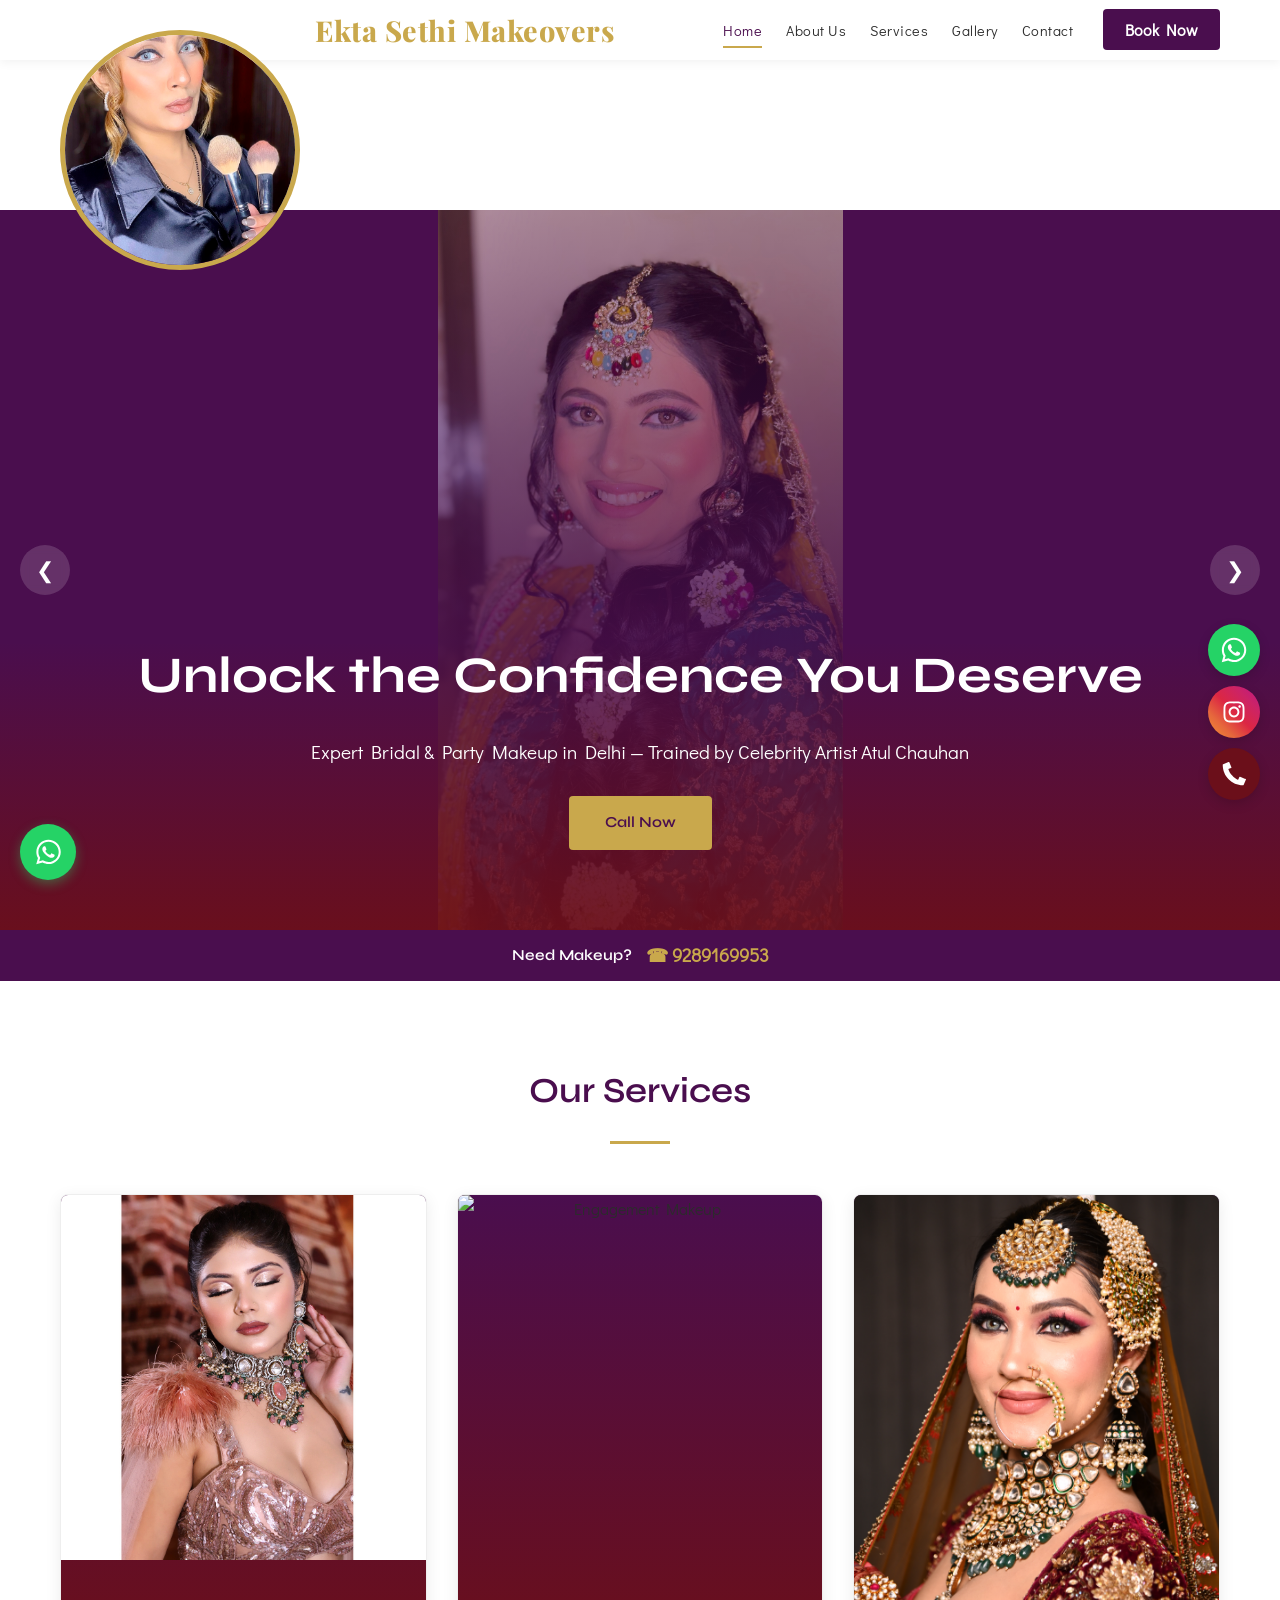
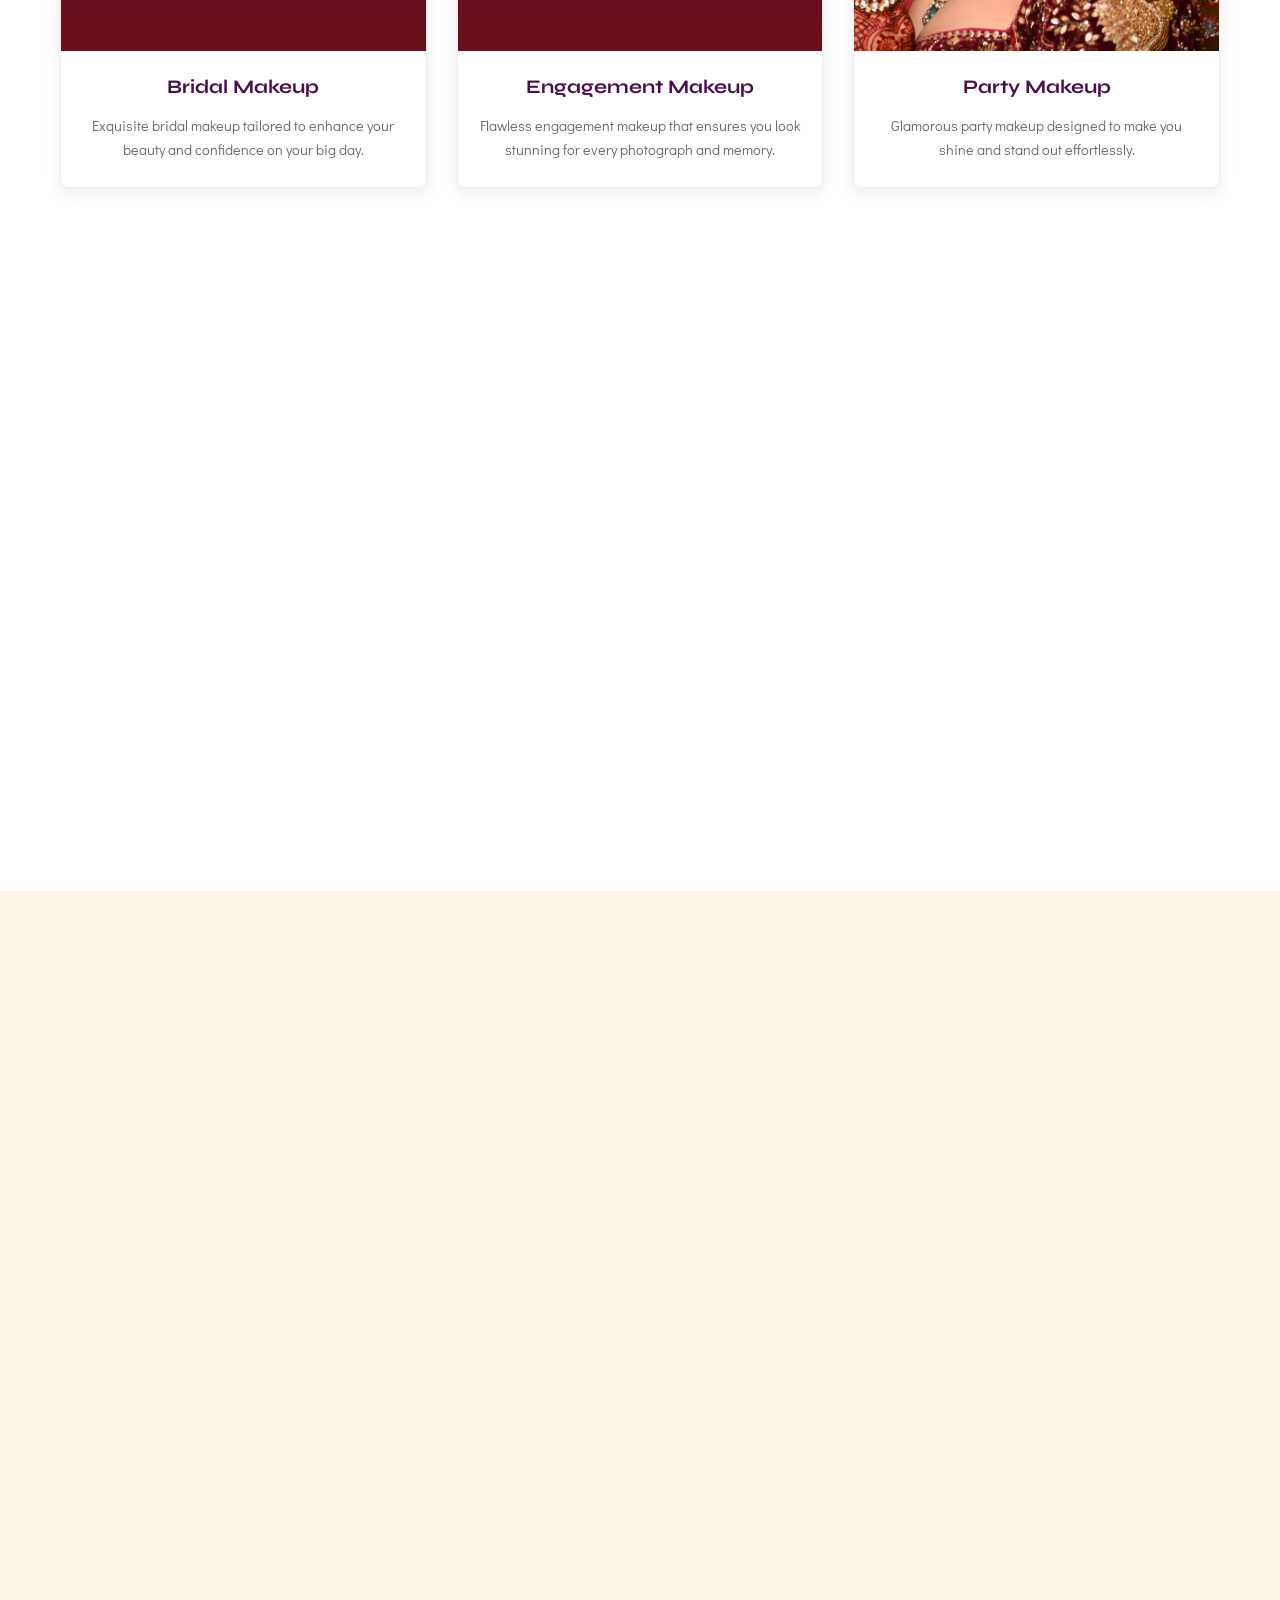
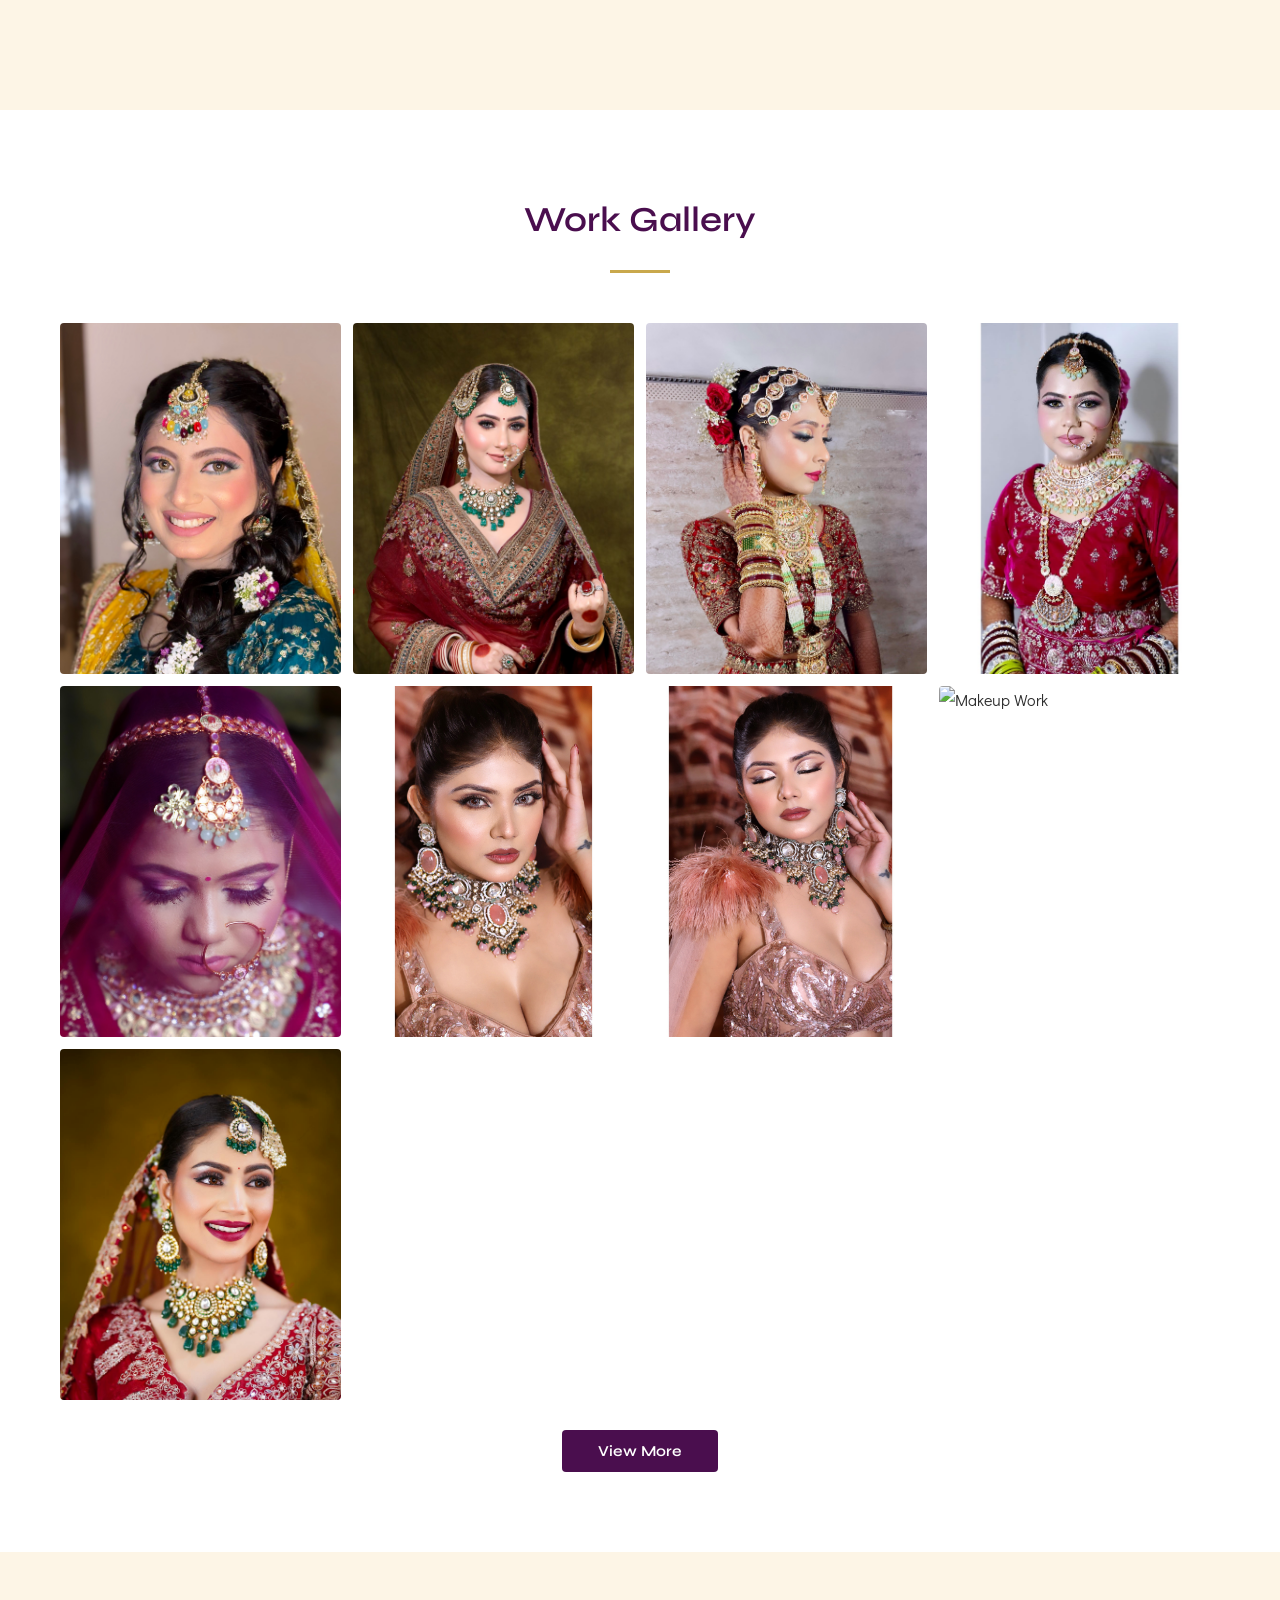
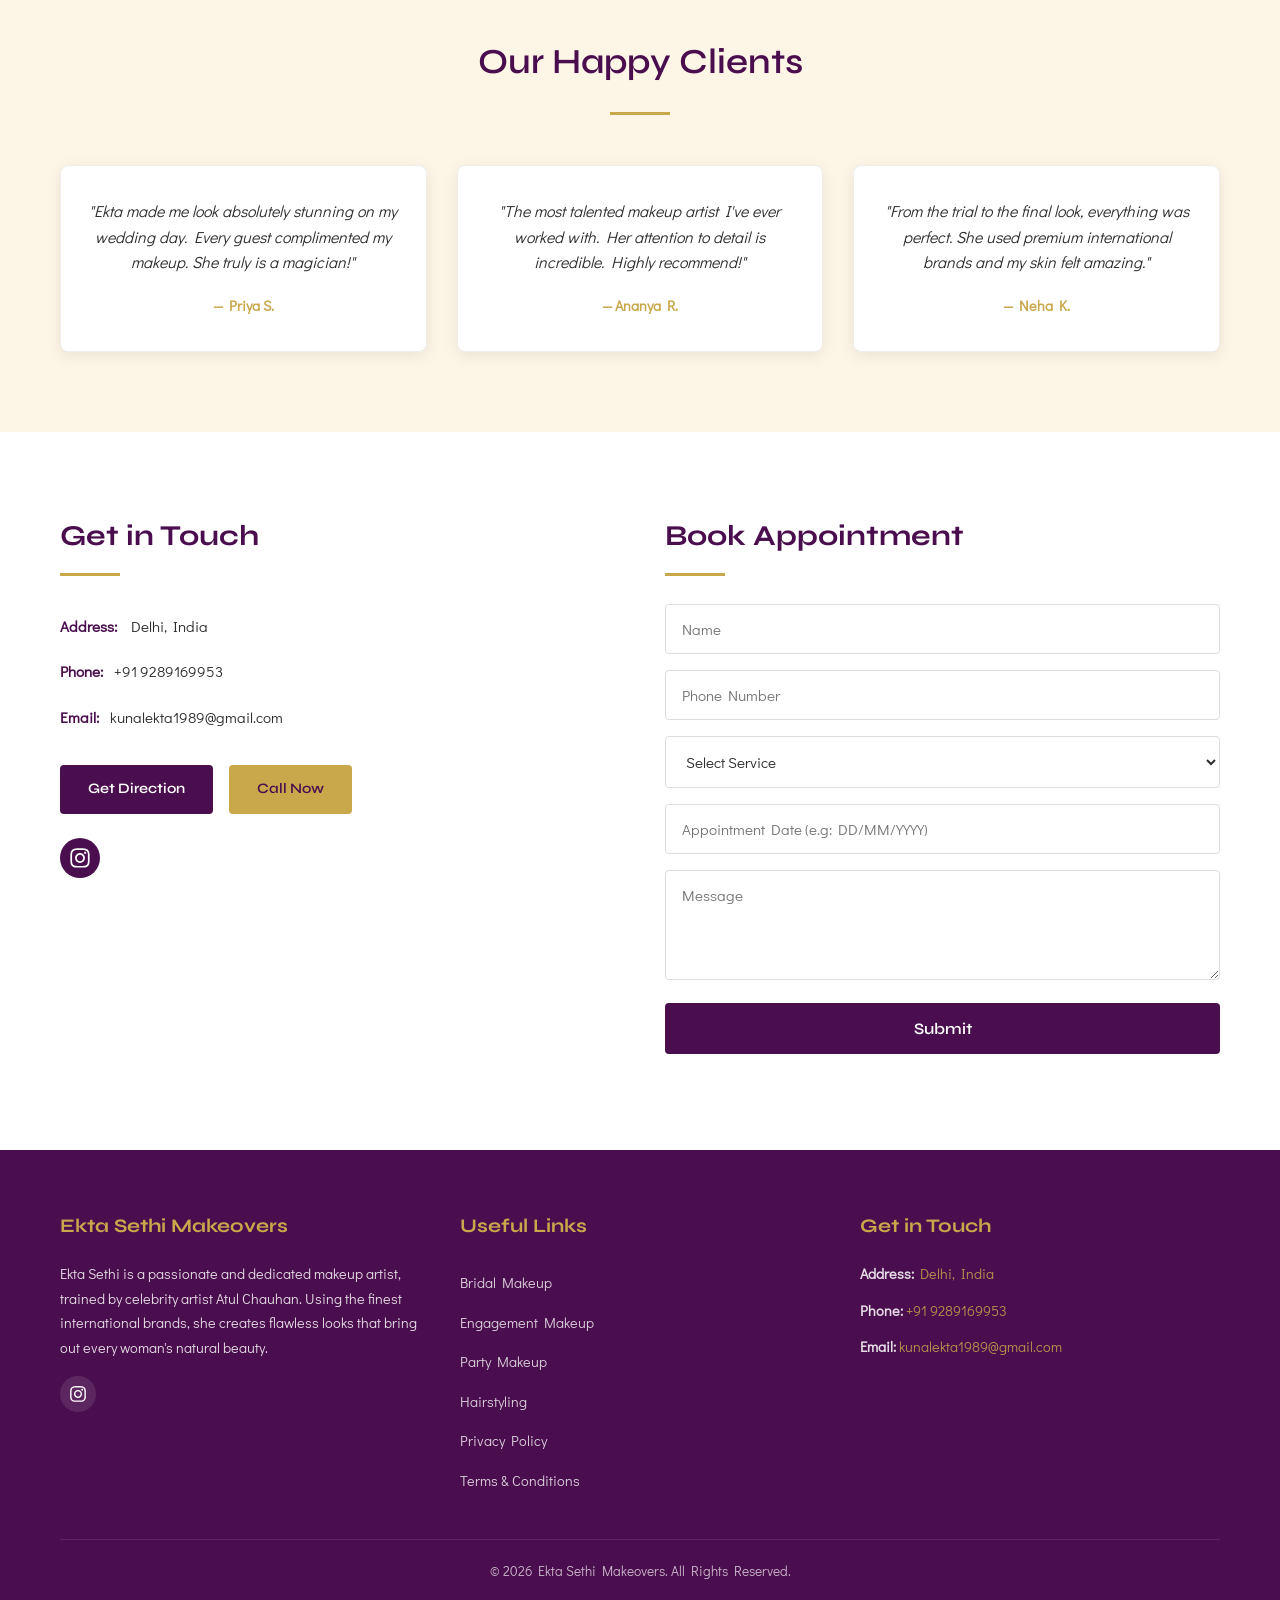
==== commit 1cbcb25c: "Updated Instagram links to ekta__makeoverss, added floating Instagram button with gradient" ====
--- a/index.html
+++ b/index.html
@@ -8,7 +8,7 @@
   <link rel="preconnect" href="https://fonts.googleapis.com">
   <link rel="preconnect" href="https://fonts.gstatic.com" crossorigin>
   <link href="https://fonts.googleapis.com/css2?family=Didact+Gothic&family=Playfair+Display:wght@600;700;800;900&family=Syne:wght@400;500;600;700&display=swap" rel="stylesheet">
-  <link rel="stylesheet" href="assets/css/style.css?v=10">
+  <link rel="stylesheet" href="assets/css/style.css?v=11">
 </head>
 <body>
 
@@ -90,6 +90,9 @@
   <div class="floating-contact">
     <a href="https://wa.me/919289169953" target="_blank" class="float-whatsapp" aria-label="WhatsApp">
       <svg viewBox="0 0 448 512" width="28" height="28"><path fill="currentColor" d="M380.9 97.1C339 55.1 283.2 32 223.9 32c-122.4 0-222 99.6-222 222 0 39.1 10.2 77.3 29.6 111L0 480l117.7-30.9c32.4 17.7 68.9 27 106.1 27h.1c122.3 0 224.1-99.6 224.1-222 0-59.3-25.2-115-67.1-157zm-157 341.6c-33.2 0-65.7-8.9-94-25.7l-6.7-4-69.8 18.3L72 359.2l-4.4-7c-18.5-29.4-28.2-63.3-28.2-98.2 0-101.7 82.8-184.5 184.6-184.5 49.3 0 95.6 19.2 130.4 54.1 34.8 34.9 56.2 81.2 56.1 130.5 0 101.8-84.9 184.6-186.6 184.6zm101.2-138.2c-5.5-2.8-32.8-16.2-37.9-18-5.1-1.9-8.8-2.8-12.5 2.8-3.7 5.6-14.3 18-17.6 21.8-3.2 3.7-6.5 4.2-12 1.4-32.6-16.3-54-29.1-75.5-66-5.7-9.8 5.7-9.1 16.3-30.3 1.8-3.7.9-6.9-.5-9.7-1.4-2.8-12.5-30.1-17.1-41.2-4.5-10.8-9.1-9.3-12.5-9.5-3.2-.2-6.9-.2-10.6-.2-3.7 0-9.7 1.4-14.8 6.9-5.1 5.6-19.4 19-19.4 46.3 0 27.3 19.9 53.7 22.6 57.4 2.8 3.7 39.1 59.7 94.8 83.8 35.2 15.2 49 16.5 66.6 13.9 10.7-1.6 32.8-13.4 37.4-26.4 4.6-13 4.6-24.1 3.2-26.4-1.3-2.5-5-3.9-10.5-6.6z"/></svg>
+    </a>
+    <a href="https://www.instagram.com/ekta__makeoverss?igsh=MTYwNnB5ZHU0ZDc0MA%3D%3D&utm_source=qr" target="_blank" class="float-instagram" aria-label="Instagram">
+      <svg viewBox="0 0 448 512" width="24" height="24"><path fill="currentColor" d="M224.1 141c-63.6 0-114.9 51.3-114.9 114.9s51.3 114.9 114.9 114.9S339 319.5 339 255.9 287.7 141 224.1 141zm0 189.6c-41.1 0-74.7-33.5-74.7-74.7s33.5-74.7 74.7-74.7 74.7 33.5 74.7 74.7-33.6 74.7-74.7 74.7zm146.4-194.3c0 14.9-12 26.8-26.8 26.8-14.9 0-26.8-12-26.8-26.8s12-26.8 26.8-26.8 26.8 12 26.8 26.8zm76.1 27.2c-1.7-35.9-9.9-67.7-36.2-93.9-26.2-26.2-58-34.4-93.9-36.2-37-2.1-147.9-2.1-184.9 0-35.8 1.7-67.6 9.9-93.9 36.1s-34.4 58-36.2 93.9c-2.1 37-2.1 147.9 0 184.9 1.7 35.9 9.9 67.7 36.2 93.9s58 34.4 93.9 36.2c37 2.1 147.9 2.1 184.9 0 35.9-1.7 67.7-9.9 93.9-36.2 26.2-26.2 34.4-58 36.2-93.9 2.1-37 2.1-147.8 0-184.8zM398.8 388c-7.8 19.6-22.9 34.7-42.6 42.6-29.5 11.7-99.5 9-132.1 9s-102.7 2.6-132.1-9c-19.6-7.8-34.7-22.9-42.6-42.6-11.7-29.5-9-99.5-9-132.1s-2.6-102.7 9-132.1c7.8-19.6 22.9-34.7 42.6-42.6 29.5-11.7 99.5-9 132.1-9s102.7-2.6 132.1 9c19.6 7.8 34.7 22.9 42.6 42.6 11.7 29.5 9 99.5 9 132.1s2.7 102.7-9 132.1z"/></svg>
     </a>
     <a href="tel:9289169953" class="float-phone" aria-label="Call">
       <svg viewBox="0 0 512 512" width="24" height="24"><path fill="currentColor" d="M497.39 361.8l-112-48a12 12 0 0 0-15 6.5l-20 48.4a12 12 0 0 1-15.6 7.7C263.2 349.8 162.2 248.8 138.1 161.3a12 12 0 0 1 7.7-15.6l48.4-20a12 12 0 0 0 6.5-15l-48-112A12 12 0 0 0 137.6.6l-112 48A12 12 0 0 0 16 64c0 238 192 432 432 432a12 12 0 0 0 15.4-9.6l48-112a12 12 0 0 0-14.01-14.6z"/></svg>
@@ -268,7 +271,7 @@
             <a href="tel:9289169953" class="btn btn-about btn-gold">Call Now</a>
           </div>
           <div class="contact-social">
-            <a href="https://www.instagram.com/ekta_makeoverss/" target="_blank" aria-label="Instagram">
+            <a href="https://www.instagram.com/ekta__makeoverss?igsh=MTYwNnB5ZHU0ZDc0MA%3D%3D&utm_source=qr" target="_blank" aria-label="Instagram">
               <svg viewBox="0 0 448 512" width="22" height="22"><path fill="currentColor" d="M224.1 141c-63.6 0-114.9 51.3-114.9 114.9s51.3 114.9 114.9 114.9S339 319.5 339 255.9 287.7 141 224.1 141zm0 189.6c-41.1 0-74.7-33.5-74.7-74.7s33.5-74.7 74.7-74.7 74.7 33.5 74.7 74.7-33.6 74.7-74.7 74.7zm146.4-194.3c0 14.9-12 26.8-26.8 26.8-14.9 0-26.8-12-26.8-26.8s12-26.8 26.8-26.8 26.8 12 26.8 26.8zm76.1 27.2c-1.7-35.9-9.9-67.7-36.2-93.9-26.2-26.2-58-34.4-93.9-36.2-37-2.1-147.9-2.1-184.9 0-35.8 1.7-67.6 9.9-93.9 36.1s-34.4 58-36.2 93.9c-2.1 37-2.1 147.9 0 184.9 1.7 35.9 9.9 67.7 36.2 93.9s58 34.4 93.9 36.2c37 2.1 147.9 2.1 184.9 0 35.9-1.7 67.7-9.9 93.9-36.2 26.2-26.2 34.4-58 36.2-93.9 2.1-37 2.1-147.8 0-184.8zM398.8 388c-7.8 19.6-22.9 34.7-42.6 42.6-29.5 11.7-99.5 9-132.1 9s-102.7 2.6-132.1-9c-19.6-7.8-34.7-22.9-42.6-42.6-11.7-29.5-9-99.5-9-132.1s-2.6-102.7 9-132.1c7.8-19.6 22.9-34.7 42.6-42.6 29.5-11.7 99.5-9 132.1-9s102.7-2.6 132.1 9c19.6 7.8 34.7 22.9 42.6 42.6 11.7 29.5 9 99.5 9 132.1s2.7 102.7-9 132.1z"/></svg>
             </a>
           </div>
@@ -319,7 +322,7 @@
           <h3>Ekta Sethi Makeovers</h3>
           <p>Ekta Sethi is a passionate and dedicated makeup artist, trained by celebrity artist Atul Chauhan. Using the finest international brands, she creates flawless looks that bring out every woman's natural beauty.</p>
           <div class="footer-social">
-            <a href="https://www.instagram.com/ekta_makeoverss/" target="_blank" aria-label="Instagram">
+            <a href="https://www.instagram.com/ekta__makeoverss?igsh=MTYwNnB5ZHU0ZDc0MA%3D%3D&utm_source=qr" target="_blank" aria-label="Instagram">
               <svg viewBox="0 0 448 512" width="18" height="18"><path fill="currentColor" d="M224.1 141c-63.6 0-114.9 51.3-114.9 114.9s51.3 114.9 114.9 114.9S339 319.5 339 255.9 287.7 141 224.1 141zm0 189.6c-41.1 0-74.7-33.5-74.7-74.7s33.5-74.7 74.7-74.7 74.7 33.5 74.7 74.7-33.6 74.7-74.7 74.7zm146.4-194.3c0 14.9-12 26.8-26.8 26.8-14.9 0-26.8-12-26.8-26.8s12-26.8 26.8-26.8 26.8 12 26.8 26.8zm76.1 27.2c-1.7-35.9-9.9-67.7-36.2-93.9-26.2-26.2-58-34.4-93.9-36.2-37-2.1-147.9-2.1-184.9 0-35.8 1.7-67.6 9.9-93.9 36.1s-34.4 58-36.2 93.9c-2.1 37-2.1 147.9 0 184.9 1.7 35.9 9.9 67.7 36.2 93.9s58 34.4 93.9 36.2c37 2.1 147.9 2.1 184.9 0 35.9-1.7 67.7-9.9 93.9-36.2 26.2-26.2 34.4-58 36.2-93.9 2.1-37 2.1-147.8 0-184.8zM398.8 388c-7.8 19.6-22.9 34.7-42.6 42.6-29.5 11.7-99.5 9-132.1 9s-102.7 2.6-132.1-9c-19.6-7.8-34.7-22.9-42.6-42.6-11.7-29.5-9-99.5-9-132.1s-2.6-102.7 9-132.1c7.8-19.6 22.9-34.7 42.6-42.6 29.5-11.7 99.5-9 132.1-9s102.7-2.6 132.1 9c19.6 7.8 34.7 22.9 42.6 42.6 11.7 29.5 9 99.5 9 132.1s2.7 102.7-9 132.1z"/></svg>
             </a>
           </div>
--- a/assets/css/style.css
+++ b/assets/css/style.css
@@ -404,6 +404,7 @@
 }
 
 .float-whatsapp,
+.float-instagram,
 .float-phone {
   width: 52px;
   height: 52px;
@@ -421,6 +422,16 @@
   animation: pulse-wa 2s infinite;
 }
 
+.float-instagram {
+  background: linear-gradient(45deg, #f09433, #e6683c, #dc2743, #cc2366, #bc1888);
+  animation: pulse-ig 2s infinite 0.3s;
+}
+
+@keyframes pulse-ig {
+  0%, 100% { box-shadow: 0 0 0 0 rgba(188,24,136,0.4); }
+  50% { box-shadow: 0 0 0 12px rgba(188,24,136,0); }
+}
+
 .float-phone {
   background: var(--accent);
 }
@@ -431,6 +442,7 @@
 }
 
 .float-whatsapp:hover { transform: scale(1.1); }
+.float-instagram:hover { transform: scale(1.1); }
 .float-phone:hover { transform: scale(1.1); }
 
 /* ======== SECTION COMMON ======== */
@@ -1139,7 +1151,7 @@
   .section-title { font-size: 1.6rem; }
   .about-text h2 { font-size: 1.4rem; }
   .floating-contact { right: 12px; bottom: 80px; }
-  .float-whatsapp, .float-phone { width: 44px; height: 44px; }
+  .float-whatsapp, .float-instagram, .float-phone { width: 44px; height: 44px; }
   .joinchat { left: 12px; bottom: 12px; }
   .joinchat__button { width: 48px; height: 48px; }
   .joinchat__chatbox { width: 280px; }
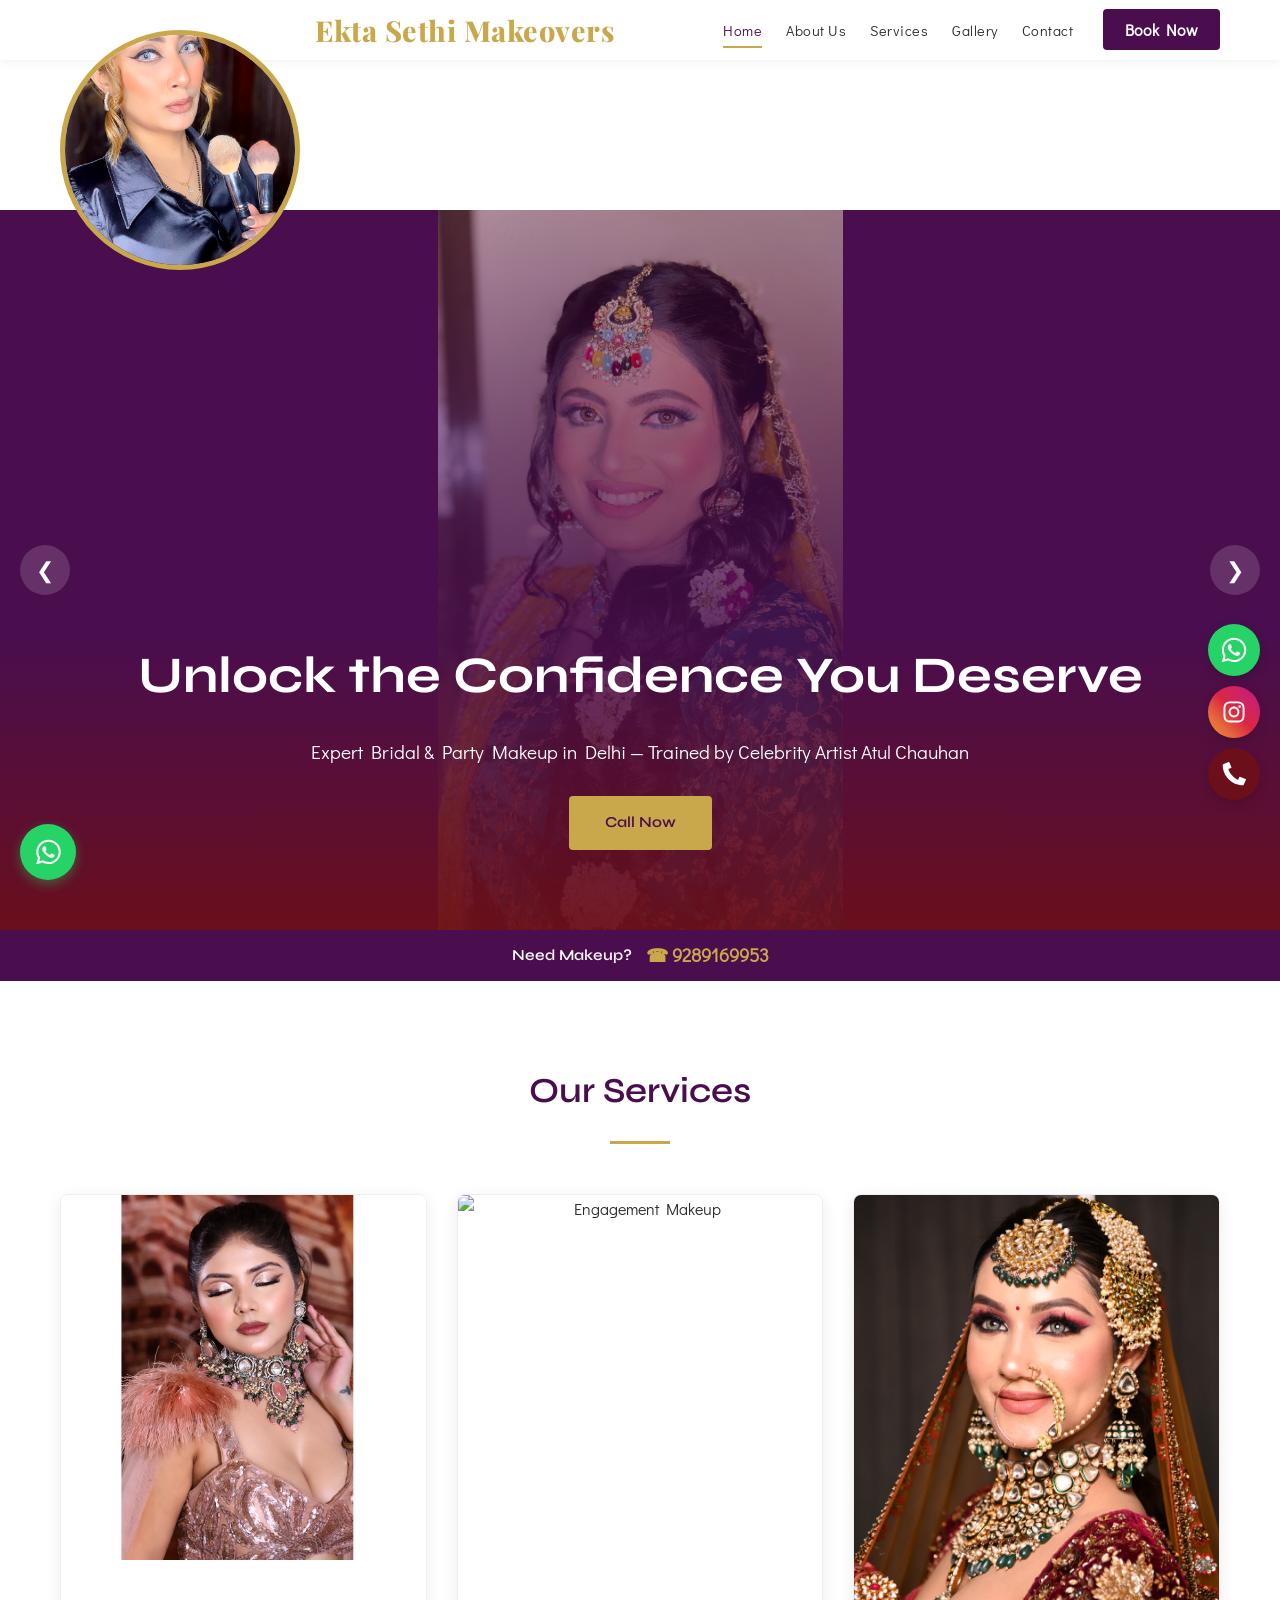
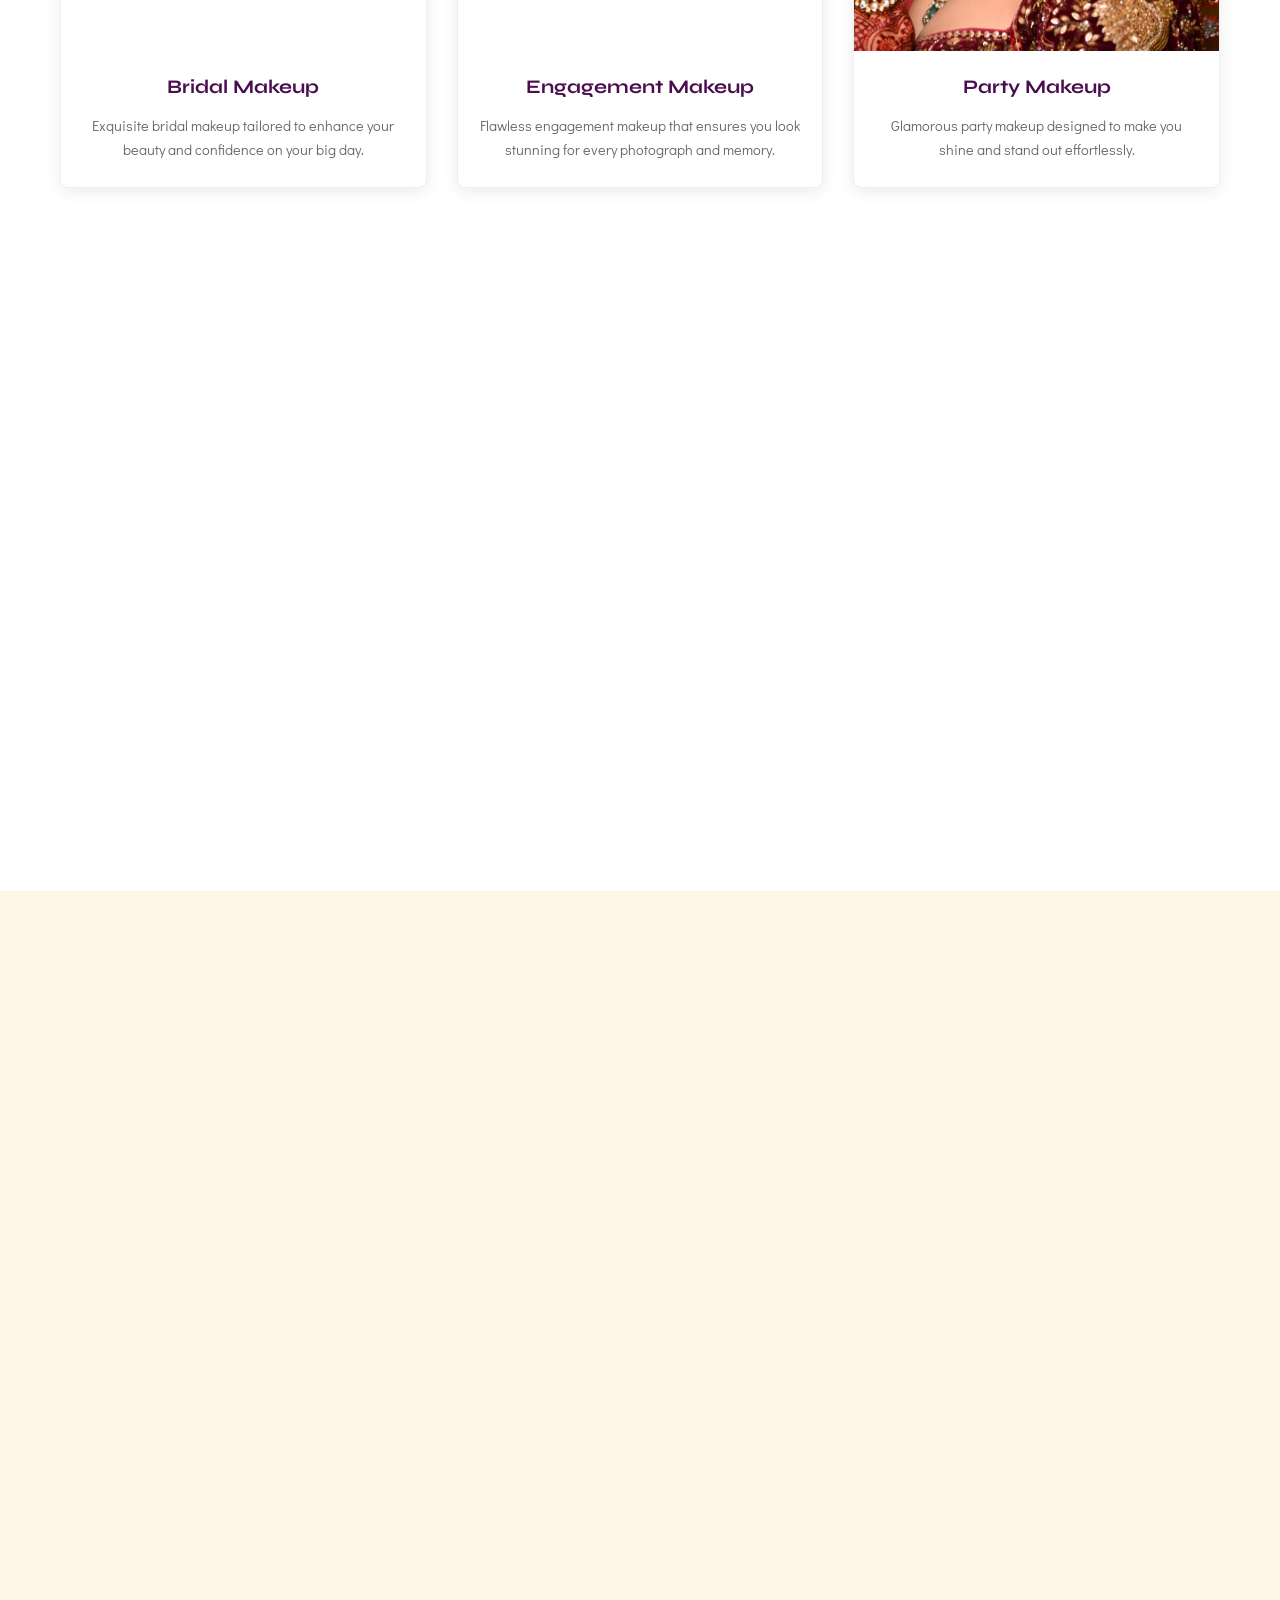
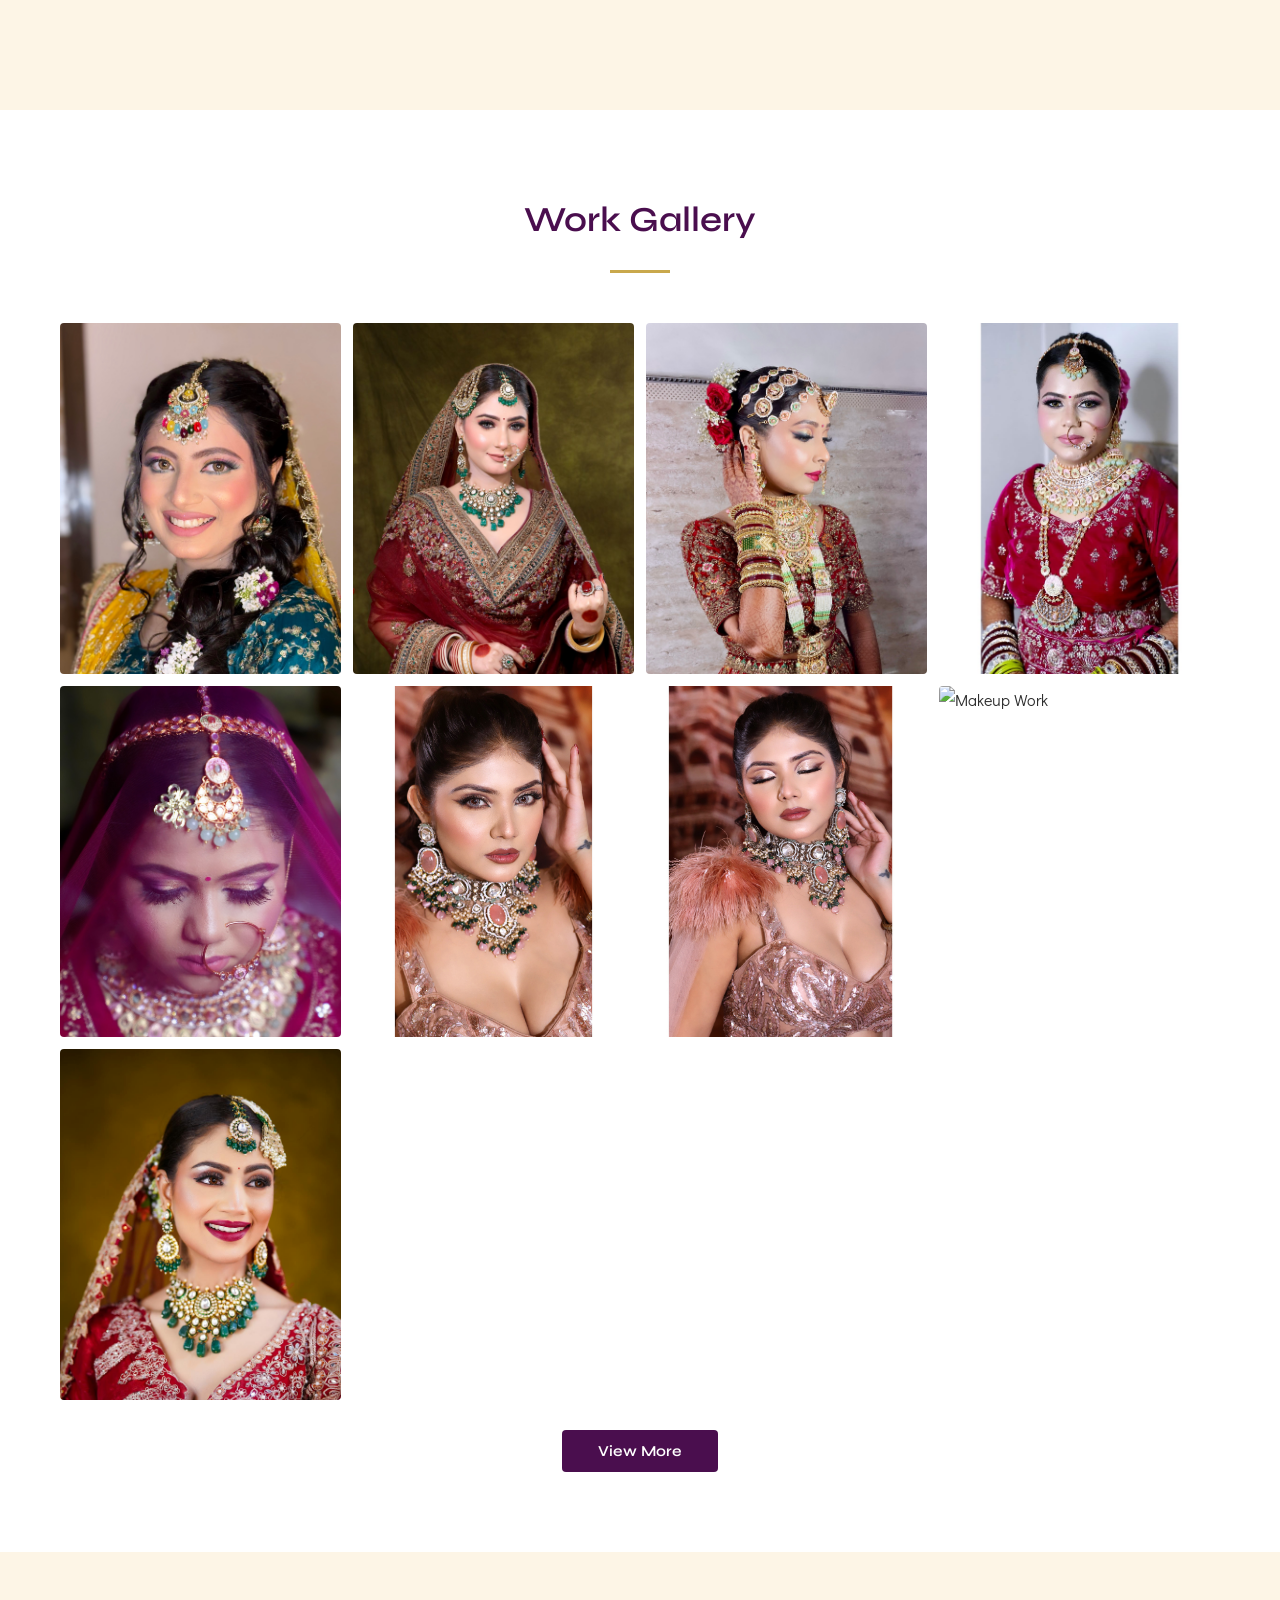
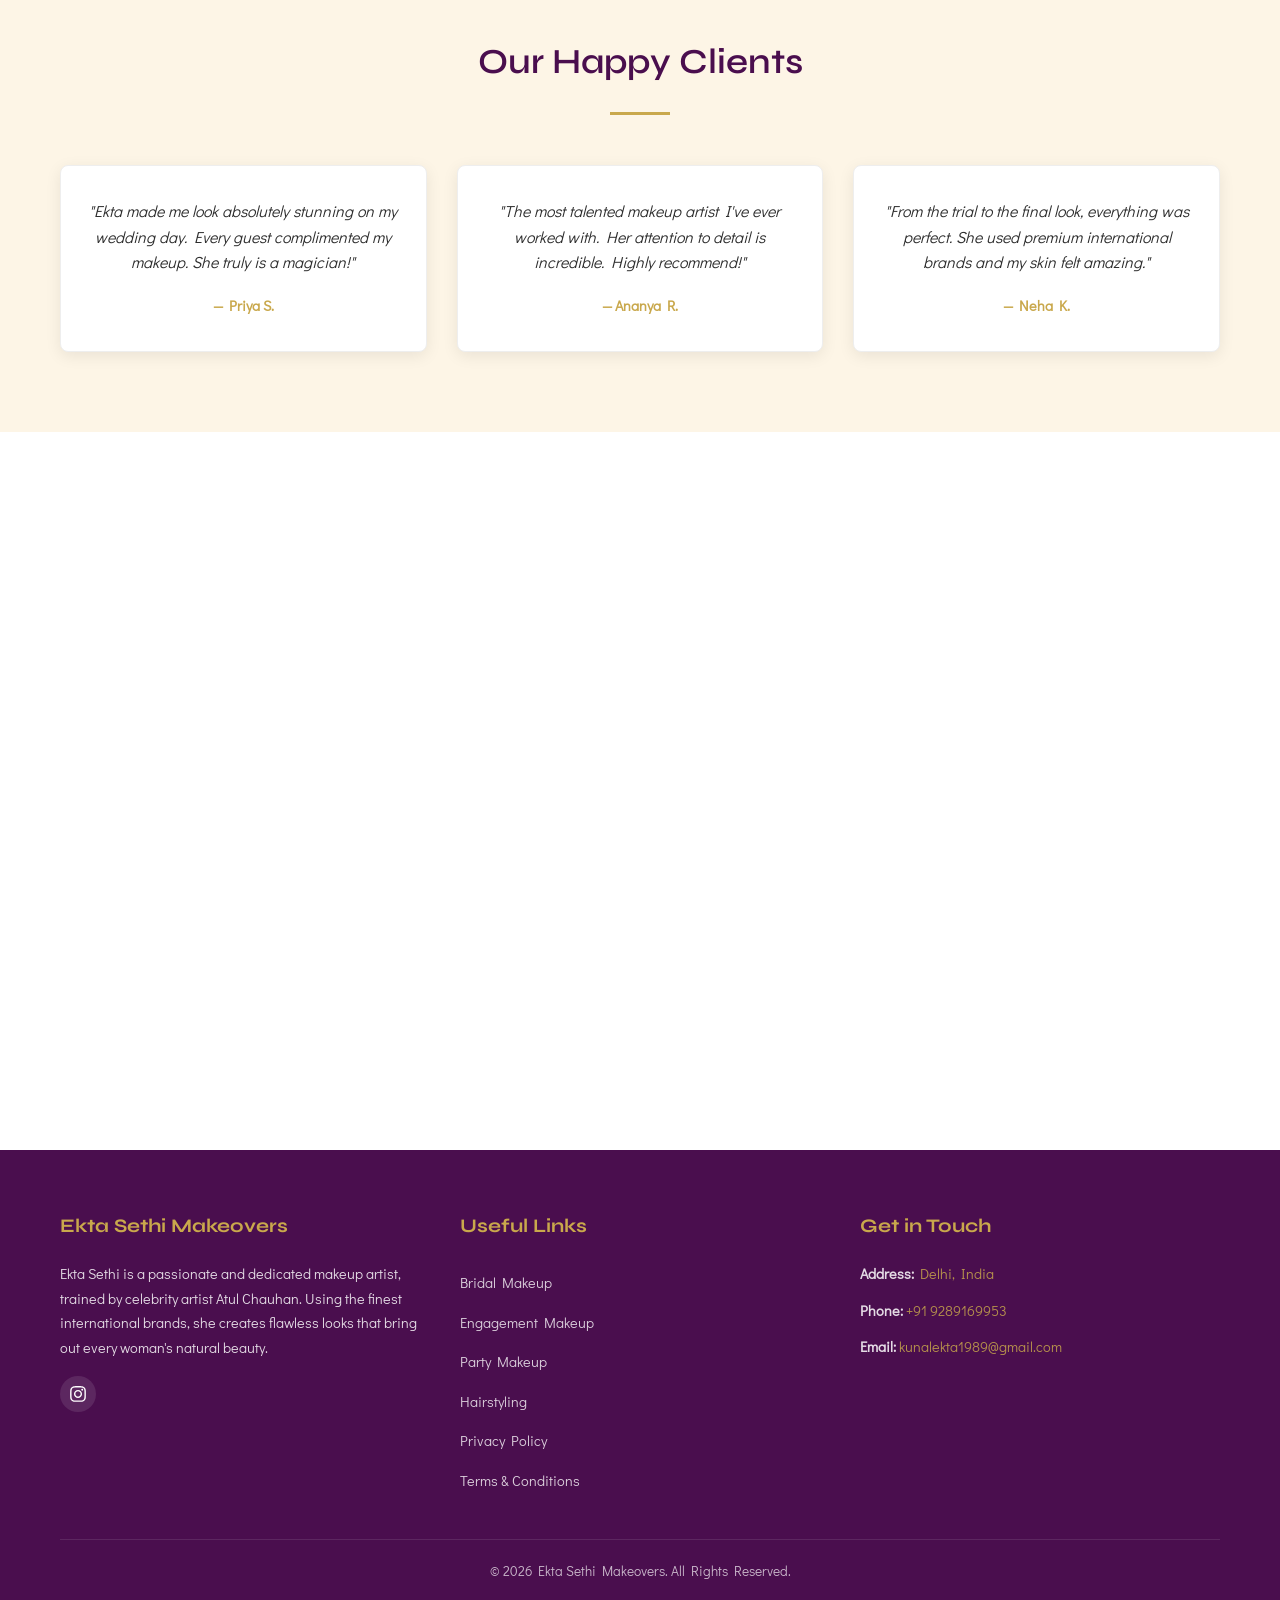
==== commit ecf71d98: "Service card images only: purple gradient replaced with white background" ====
--- a/index.html
+++ b/index.html
@@ -8,7 +8,7 @@
   <link rel="preconnect" href="https://fonts.googleapis.com">
   <link rel="preconnect" href="https://fonts.gstatic.com" crossorigin>
   <link href="https://fonts.googleapis.com/css2?family=Didact+Gothic&family=Playfair+Display:wght@600;700;800;900&family=Syne:wght@400;500;600;700&display=swap" rel="stylesheet">
-  <link rel="stylesheet" href="assets/css/style.css?v=11">
+  <link rel="stylesheet" href="assets/css/style.css?v=15">
 </head>
 <body>
 
--- a/assets/css/style.css
+++ b/assets/css/style.css
@@ -497,8 +497,7 @@
   width: 100%;
   position: relative;
   overflow: hidden;
-  background: linear-gradient(180deg, var(--primary) 0%, var(--accent) 100%);
-  /* Portrait aspect ratio for makeup photos */
+  background: var(--white);
   padding-bottom: 125%;
 }
 
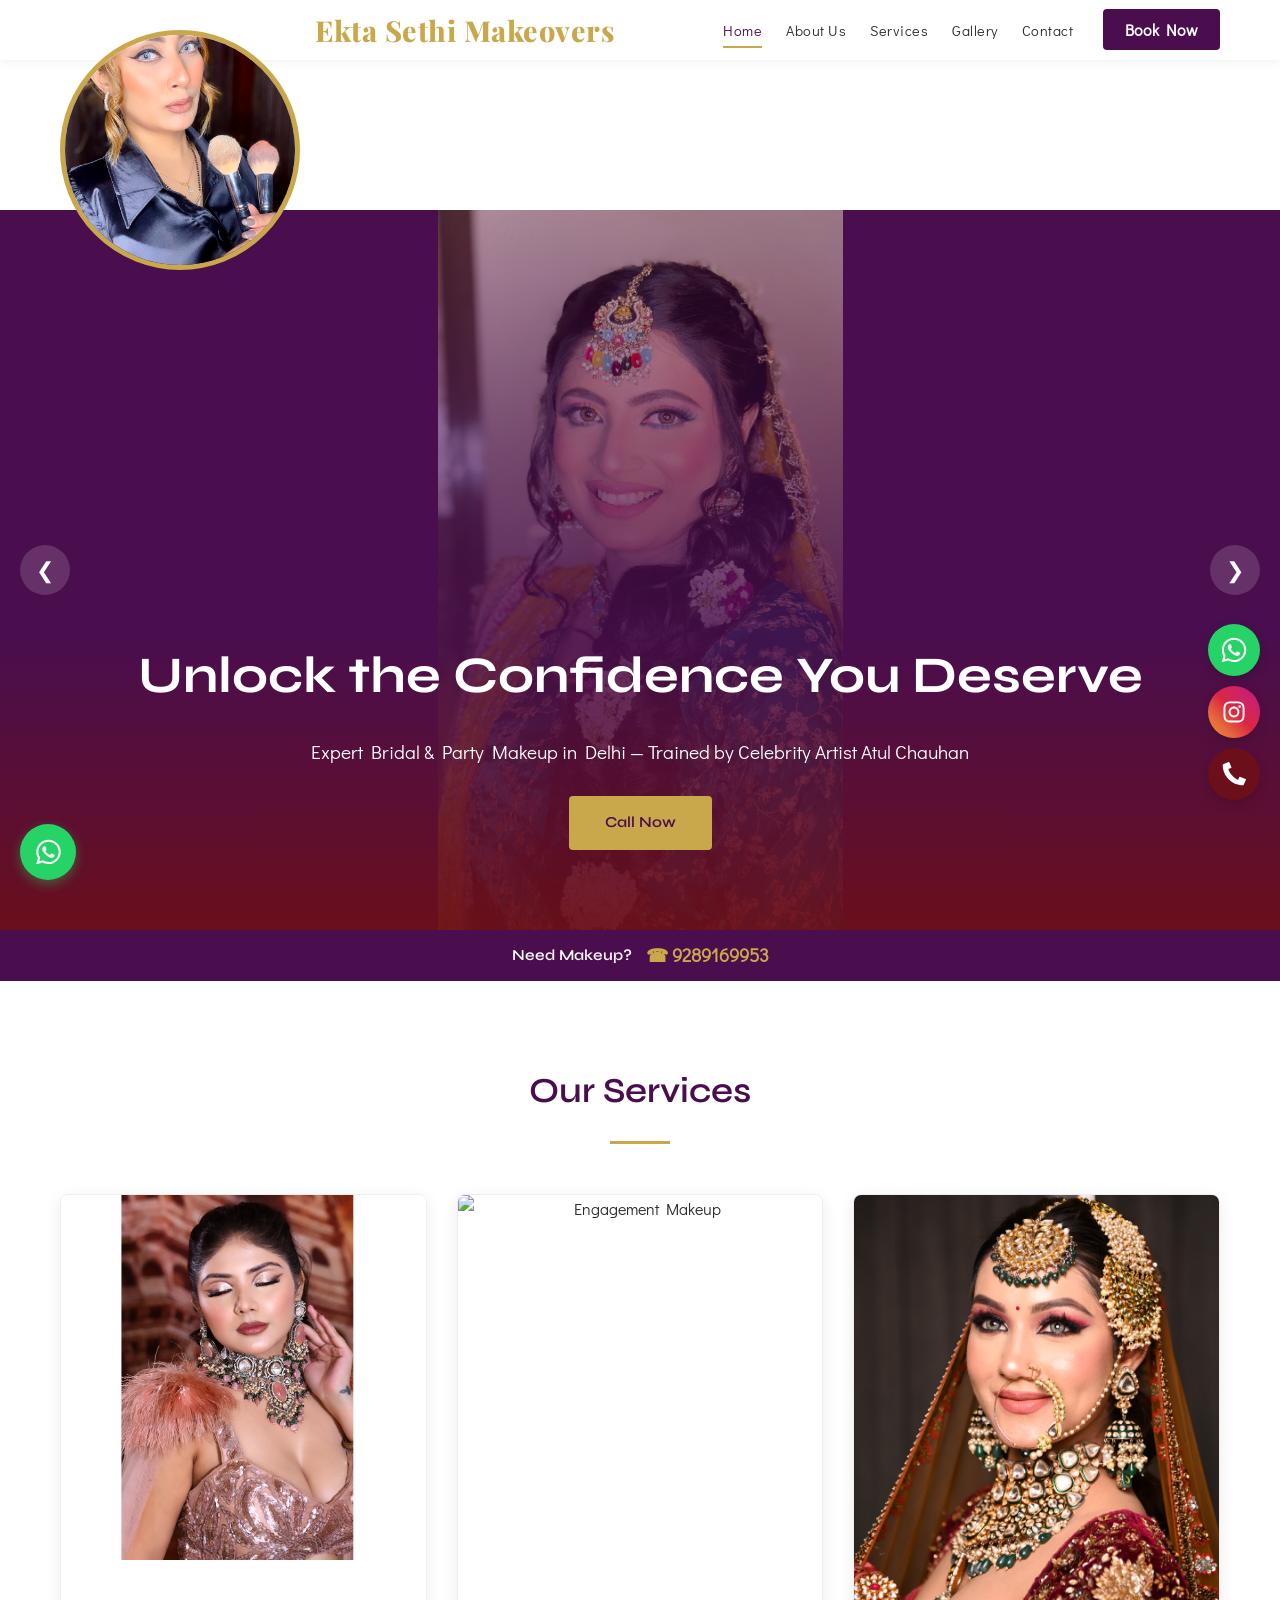
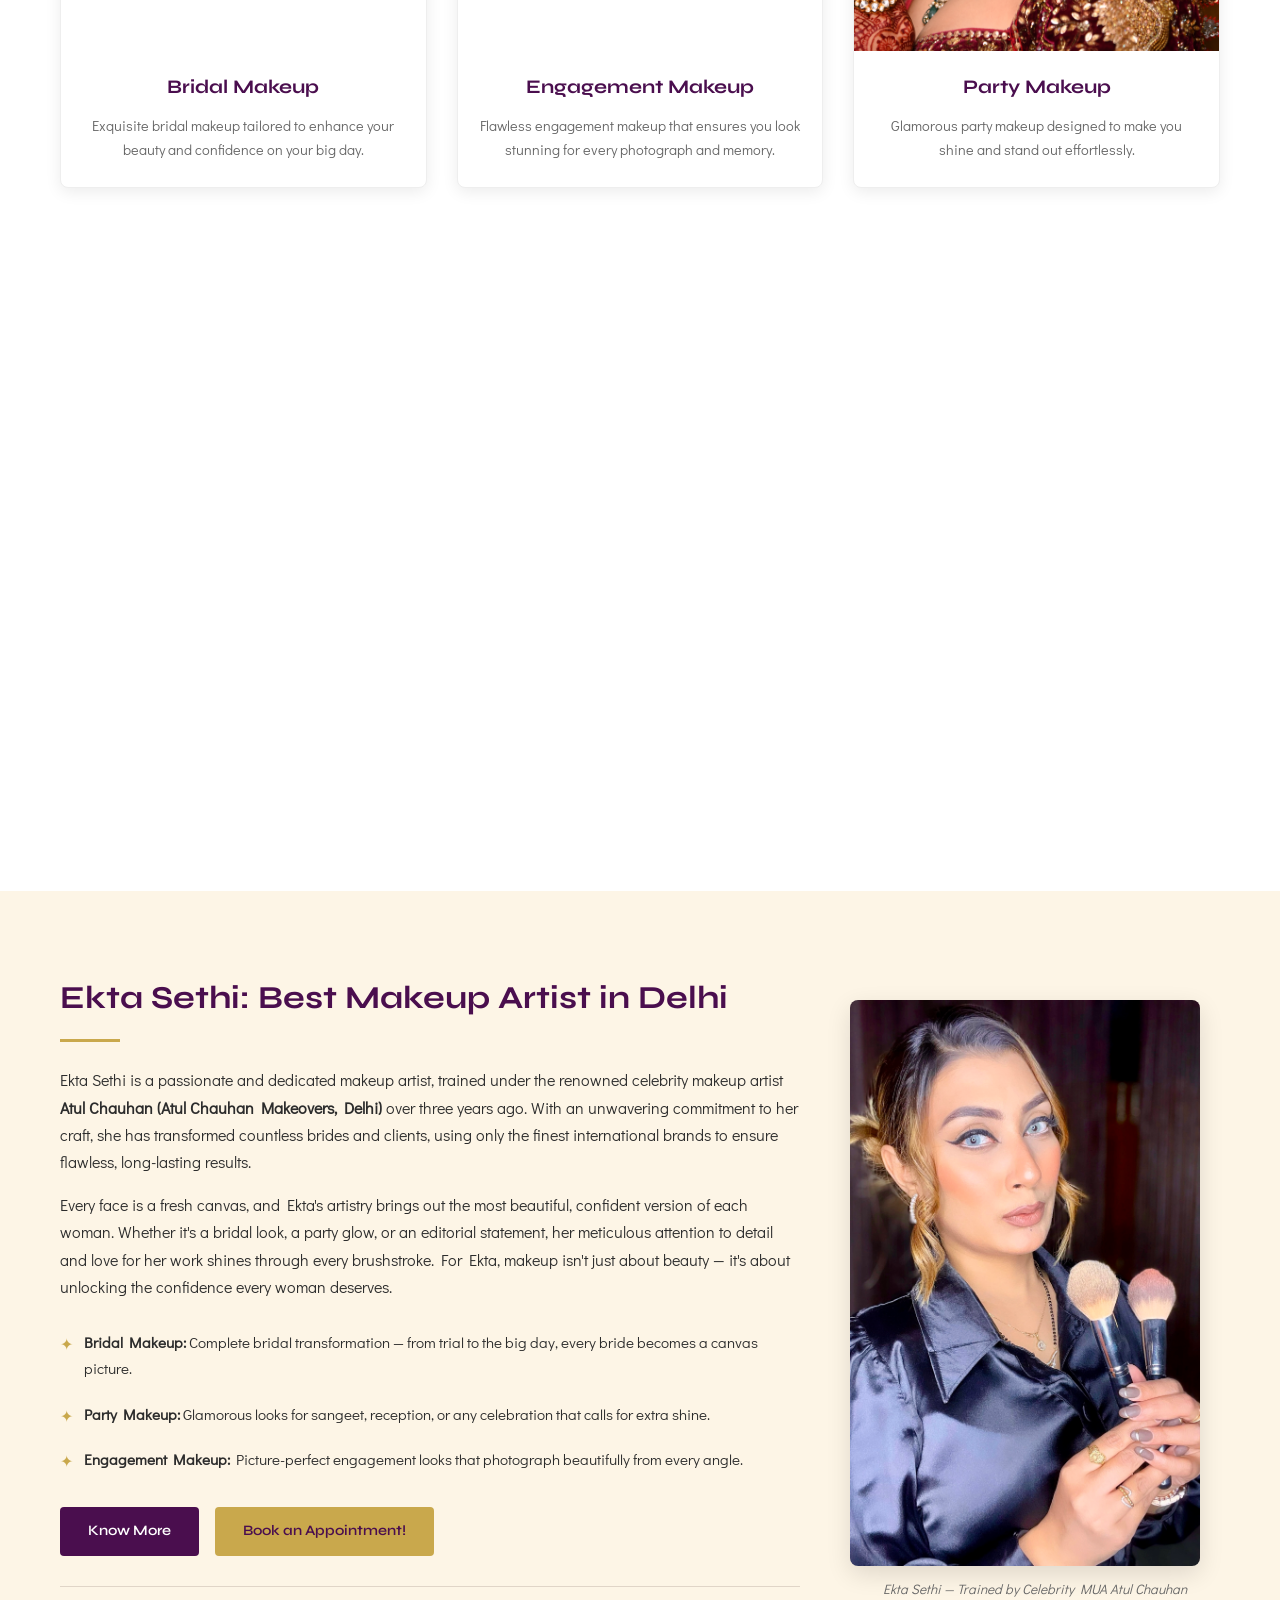
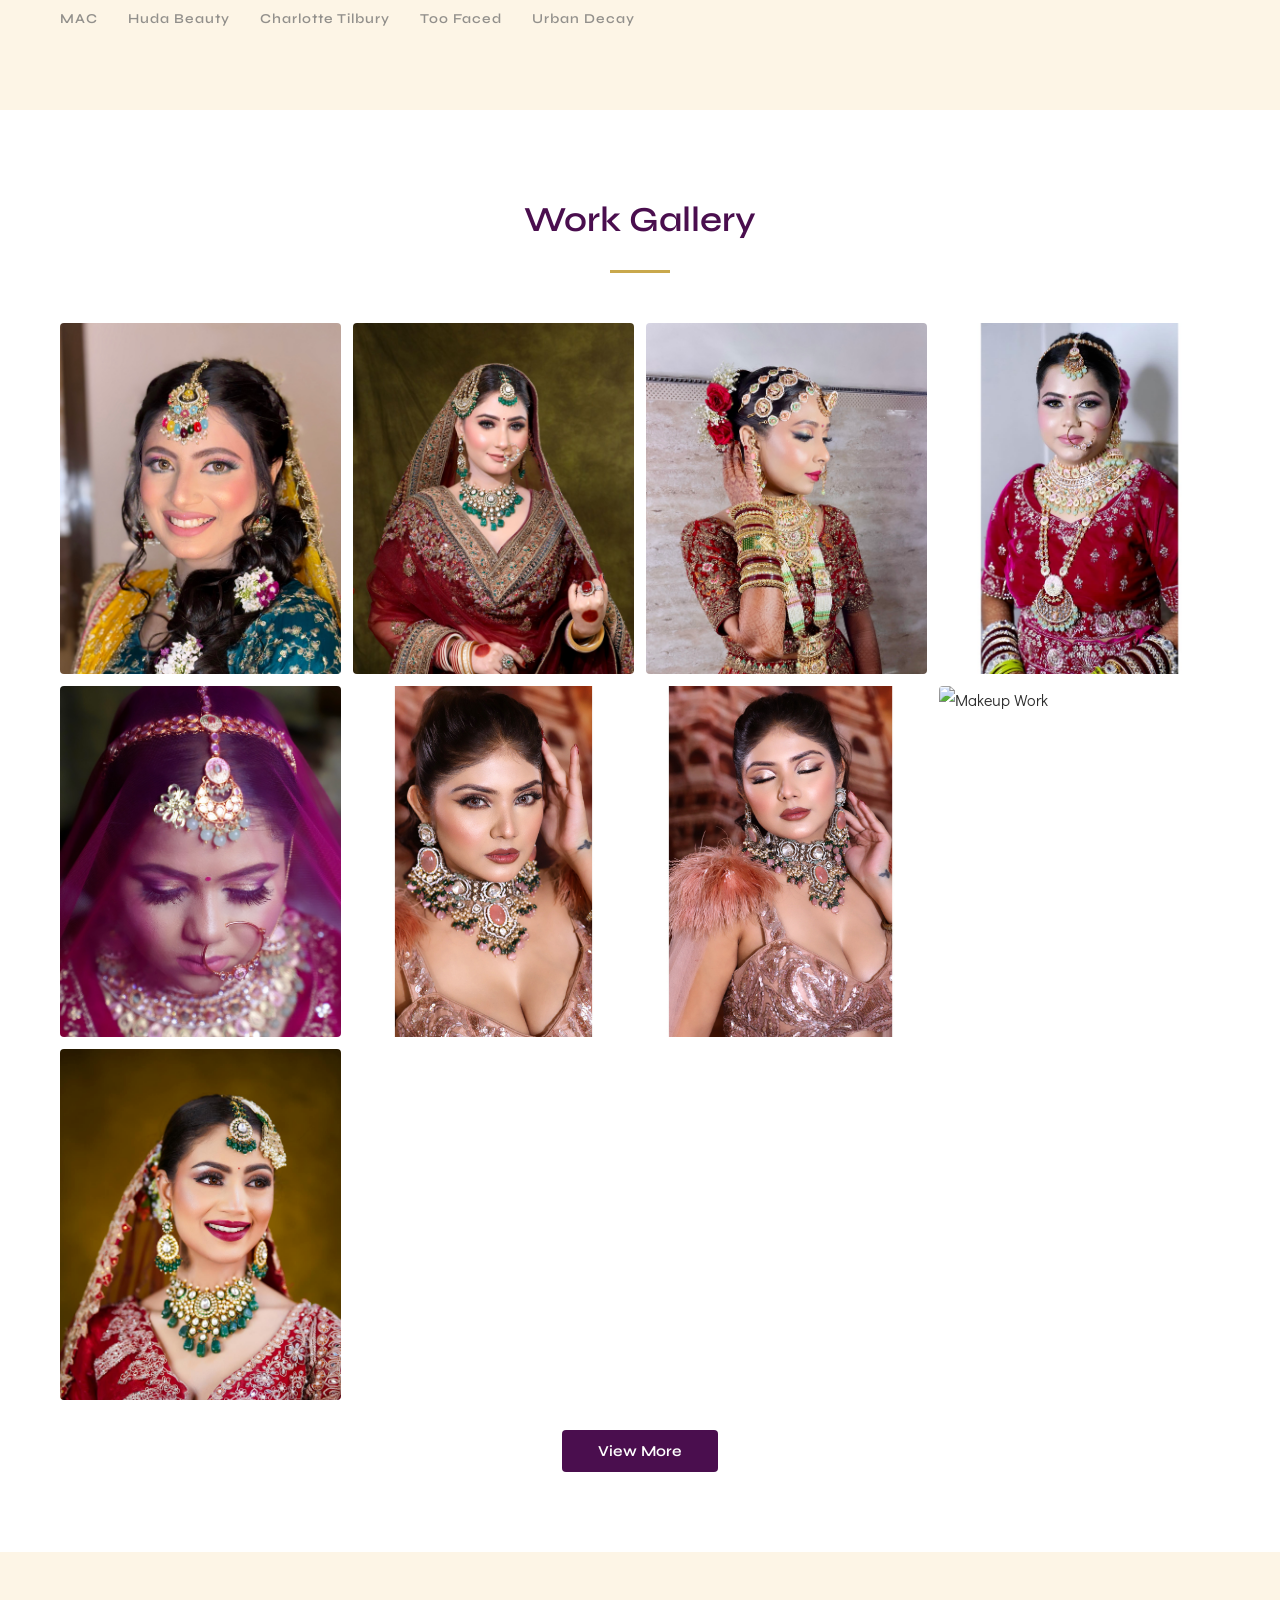
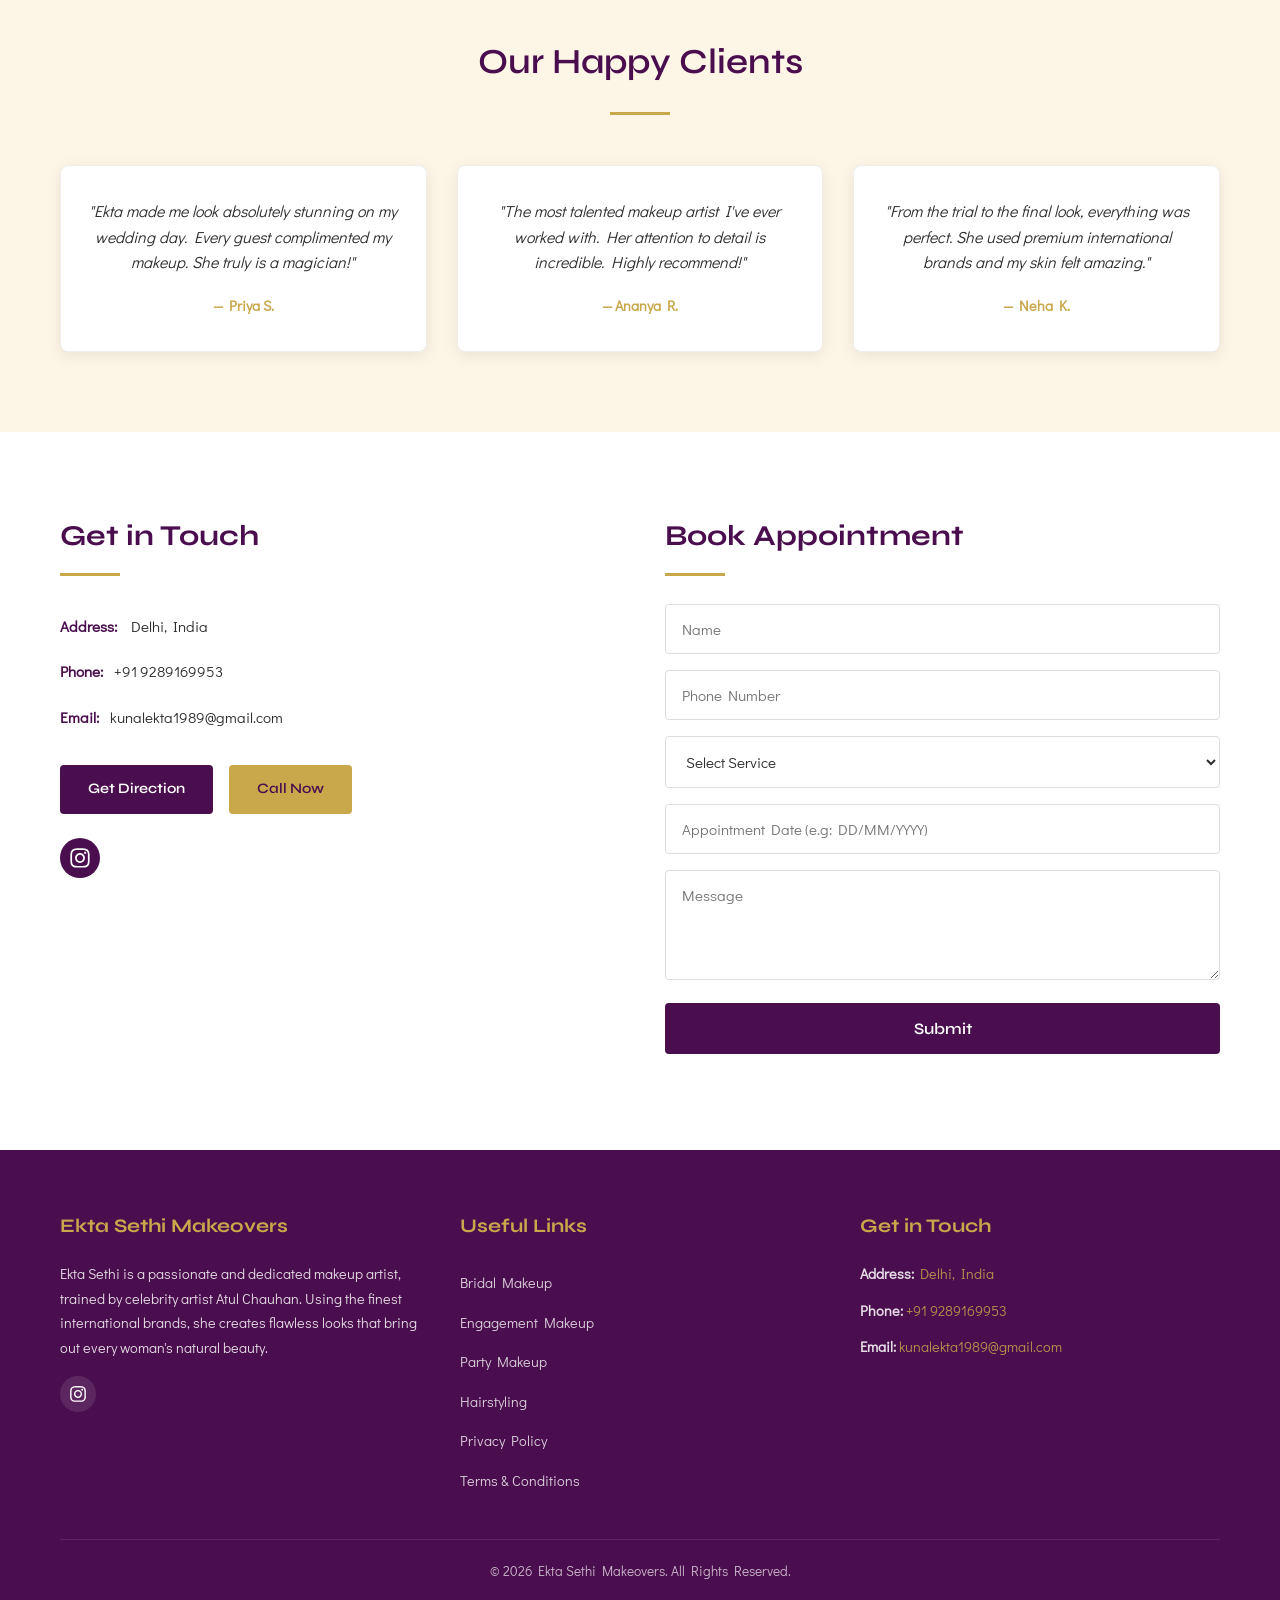
==== commit 834b8829: "Added contact card page with brand name, phone, email, Instagram - phone icon opens it" ====
--- a/index.html
+++ b/index.html
@@ -94,7 +94,7 @@
     <a href="https://www.instagram.com/ekta__makeoverss?igsh=MTYwNnB5ZHU0ZDc0MA%3D%3D&utm_source=qr" target="_blank" class="float-instagram" aria-label="Instagram">
       <svg viewBox="0 0 448 512" width="24" height="24"><path fill="currentColor" d="M224.1 141c-63.6 0-114.9 51.3-114.9 114.9s51.3 114.9 114.9 114.9S339 319.5 339 255.9 287.7 141 224.1 141zm0 189.6c-41.1 0-74.7-33.5-74.7-74.7s33.5-74.7 74.7-74.7 74.7 33.5 74.7 74.7-33.6 74.7-74.7 74.7zm146.4-194.3c0 14.9-12 26.8-26.8 26.8-14.9 0-26.8-12-26.8-26.8s12-26.8 26.8-26.8 26.8 12 26.8 26.8zm76.1 27.2c-1.7-35.9-9.9-67.7-36.2-93.9-26.2-26.2-58-34.4-93.9-36.2-37-2.1-147.9-2.1-184.9 0-35.8 1.7-67.6 9.9-93.9 36.1s-34.4 58-36.2 93.9c-2.1 37-2.1 147.9 0 184.9 1.7 35.9 9.9 67.7 36.2 93.9s58 34.4 93.9 36.2c37 2.1 147.9 2.1 184.9 0 35.9-1.7 67.7-9.9 93.9-36.2 26.2-26.2 34.4-58 36.2-93.9 2.1-37 2.1-147.8 0-184.8zM398.8 388c-7.8 19.6-22.9 34.7-42.6 42.6-29.5 11.7-99.5 9-132.1 9s-102.7 2.6-132.1-9c-19.6-7.8-34.7-22.9-42.6-42.6-11.7-29.5-9-99.5-9-132.1s-2.6-102.7 9-132.1c7.8-19.6 22.9-34.7 42.6-42.6 29.5-11.7 99.5-9 132.1-9s102.7-2.6 132.1 9c19.6 7.8 34.7 22.9 42.6 42.6 11.7 29.5 9 99.5 9 132.1s2.7 102.7-9 132.1z"/></svg>
     </a>
-    <a href="tel:9289169953" class="float-phone" aria-label="Call">
+    <a href="contact-card.html" class="float-phone" aria-label="Call">
       <svg viewBox="0 0 512 512" width="24" height="24"><path fill="currentColor" d="M497.39 361.8l-112-48a12 12 0 0 0-15 6.5l-20 48.4a12 12 0 0 1-15.6 7.7C263.2 349.8 162.2 248.8 138.1 161.3a12 12 0 0 1 7.7-15.6l48.4-20a12 12 0 0 0 6.5-15l-48-112A12 12 0 0 0 137.6.6l-112 48A12 12 0 0 0 16 64c0 238 192 432 432 432a12 12 0 0 0 15.4-9.6l48-112a12 12 0 0 0-14.01-14.6z"/></svg>
     </a>
   </div>
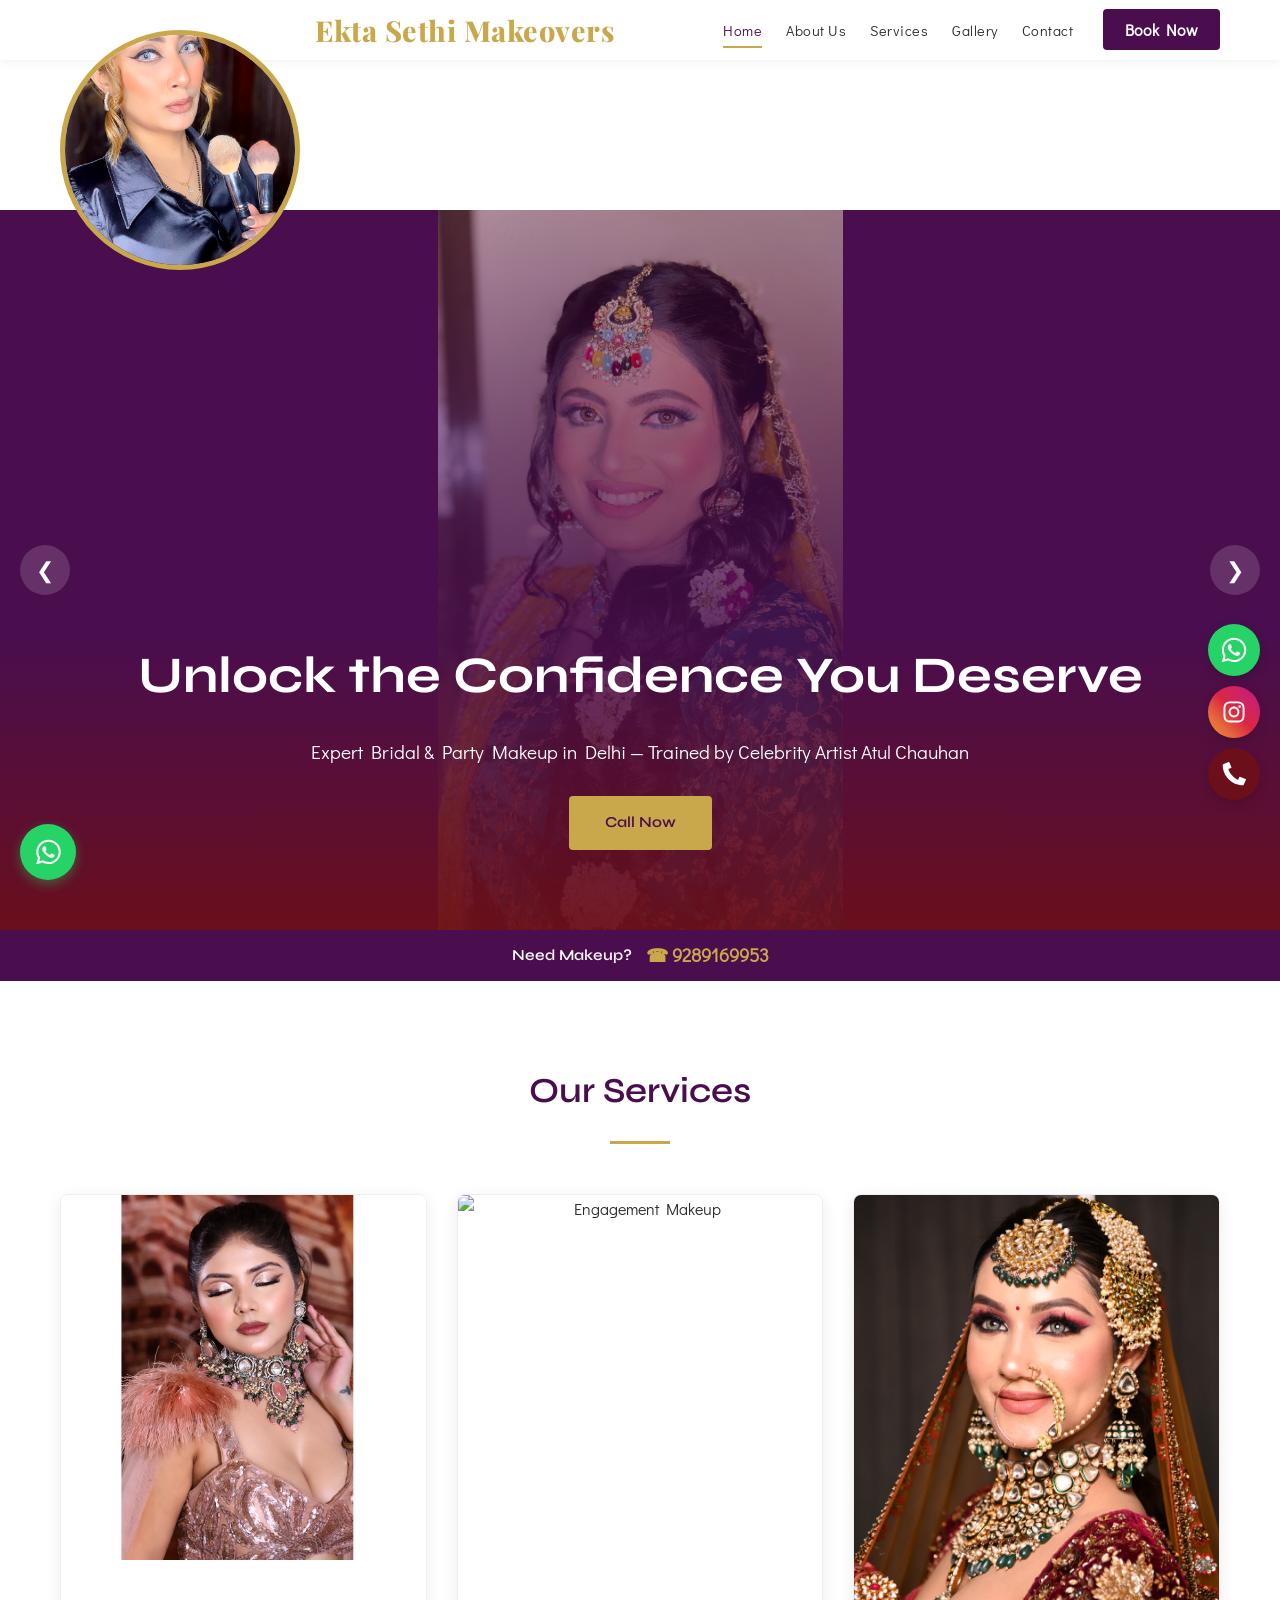
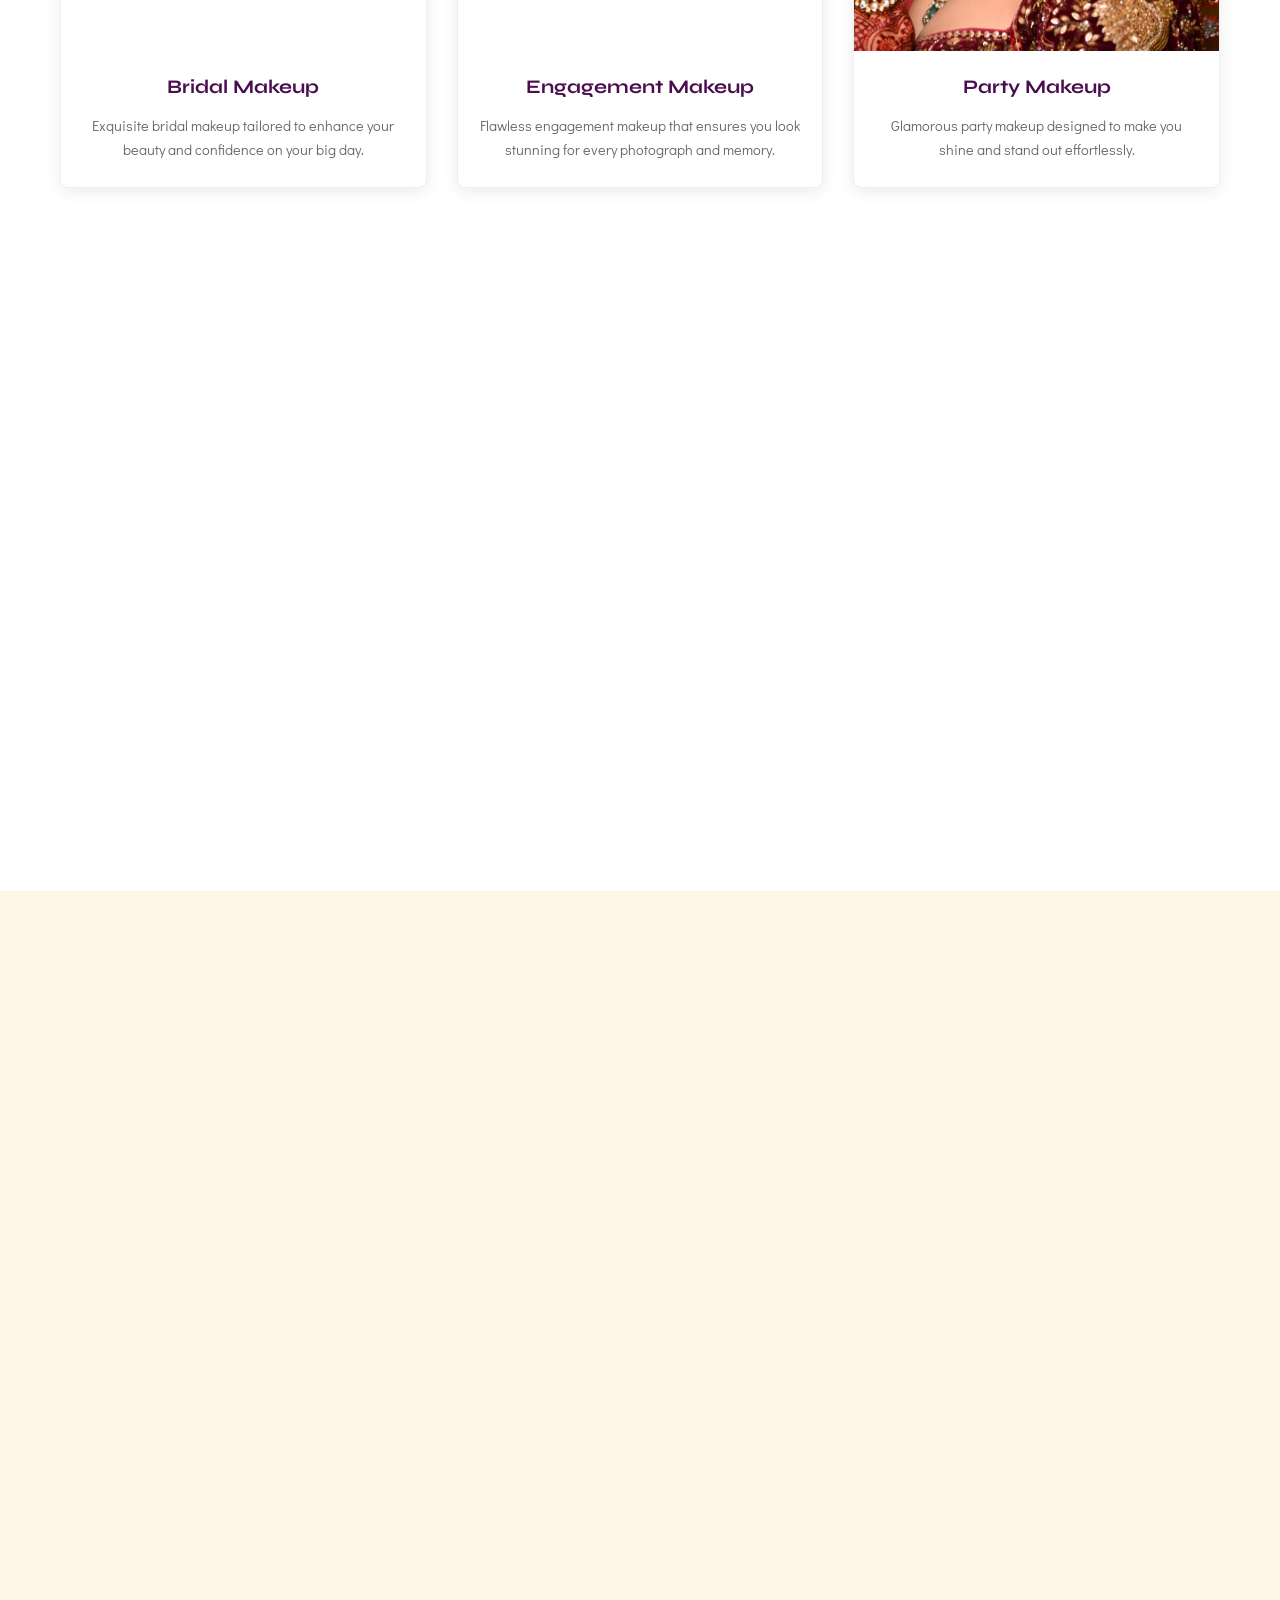
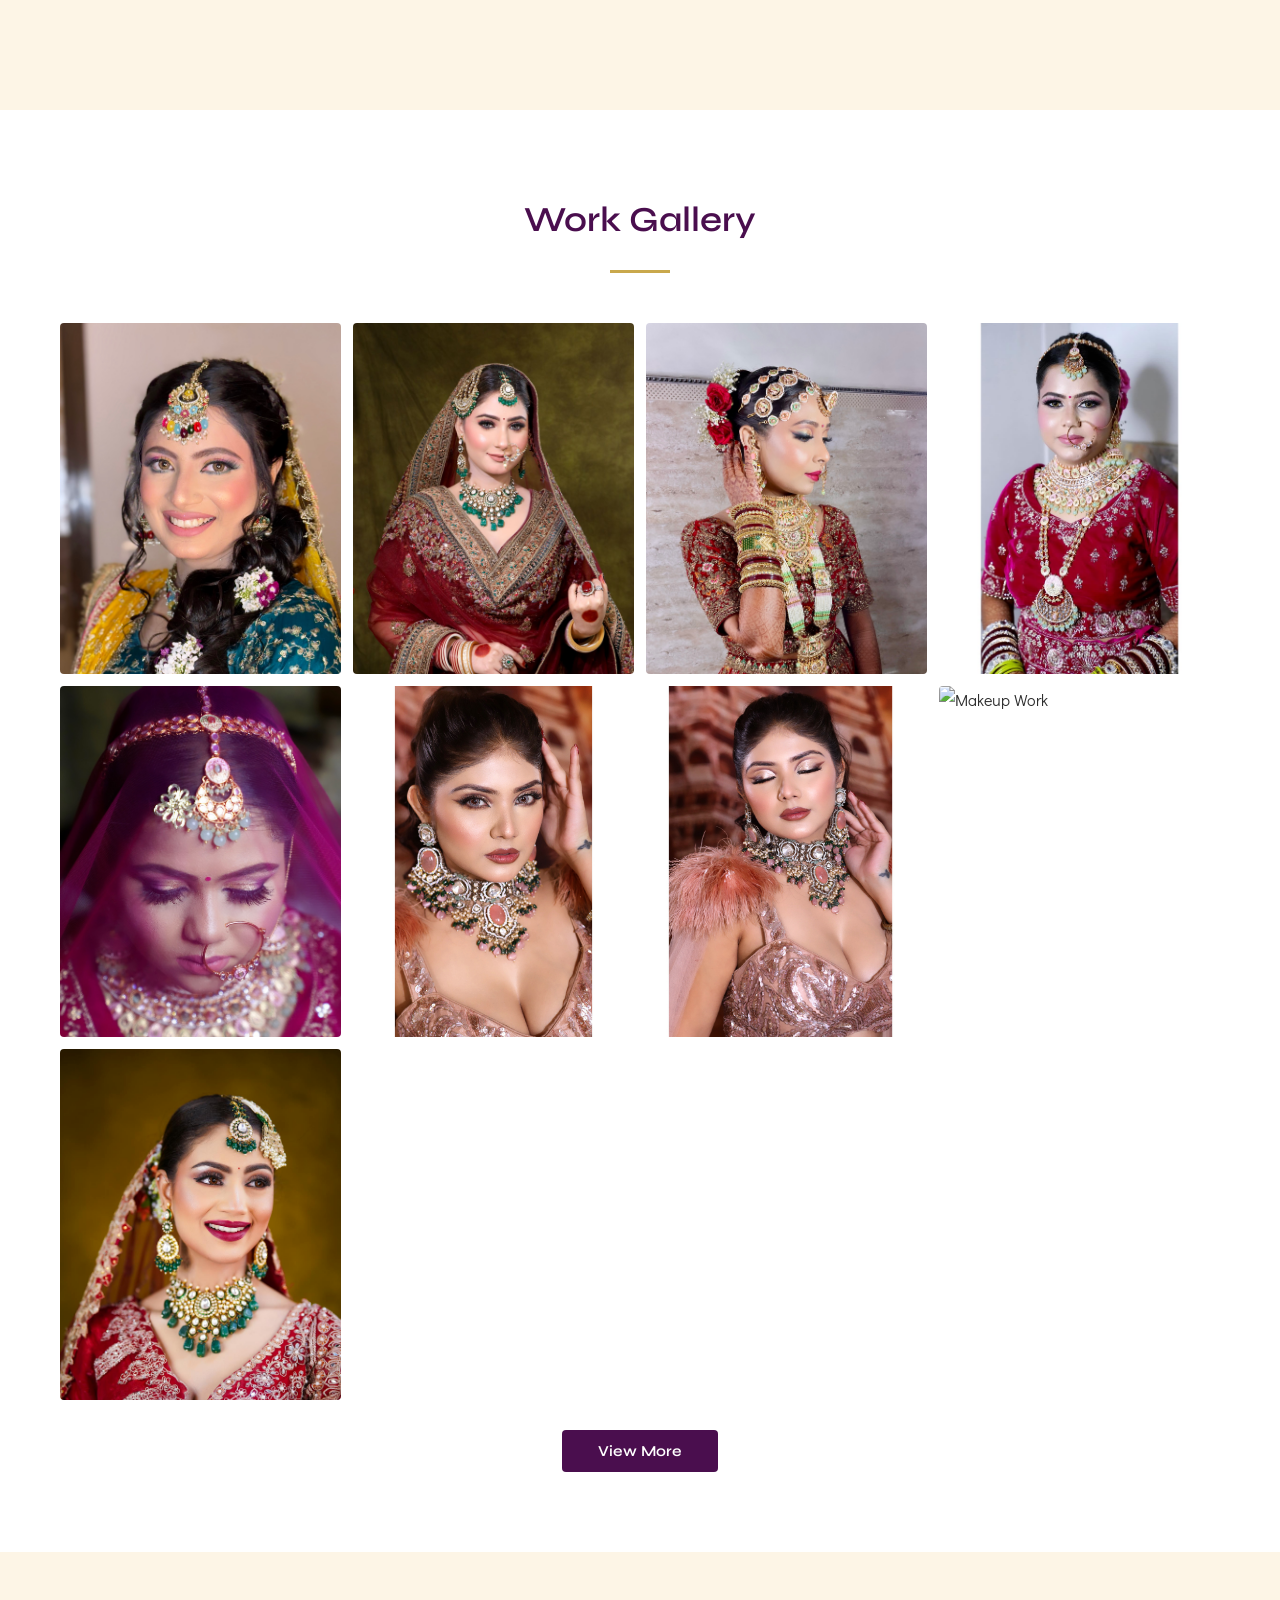
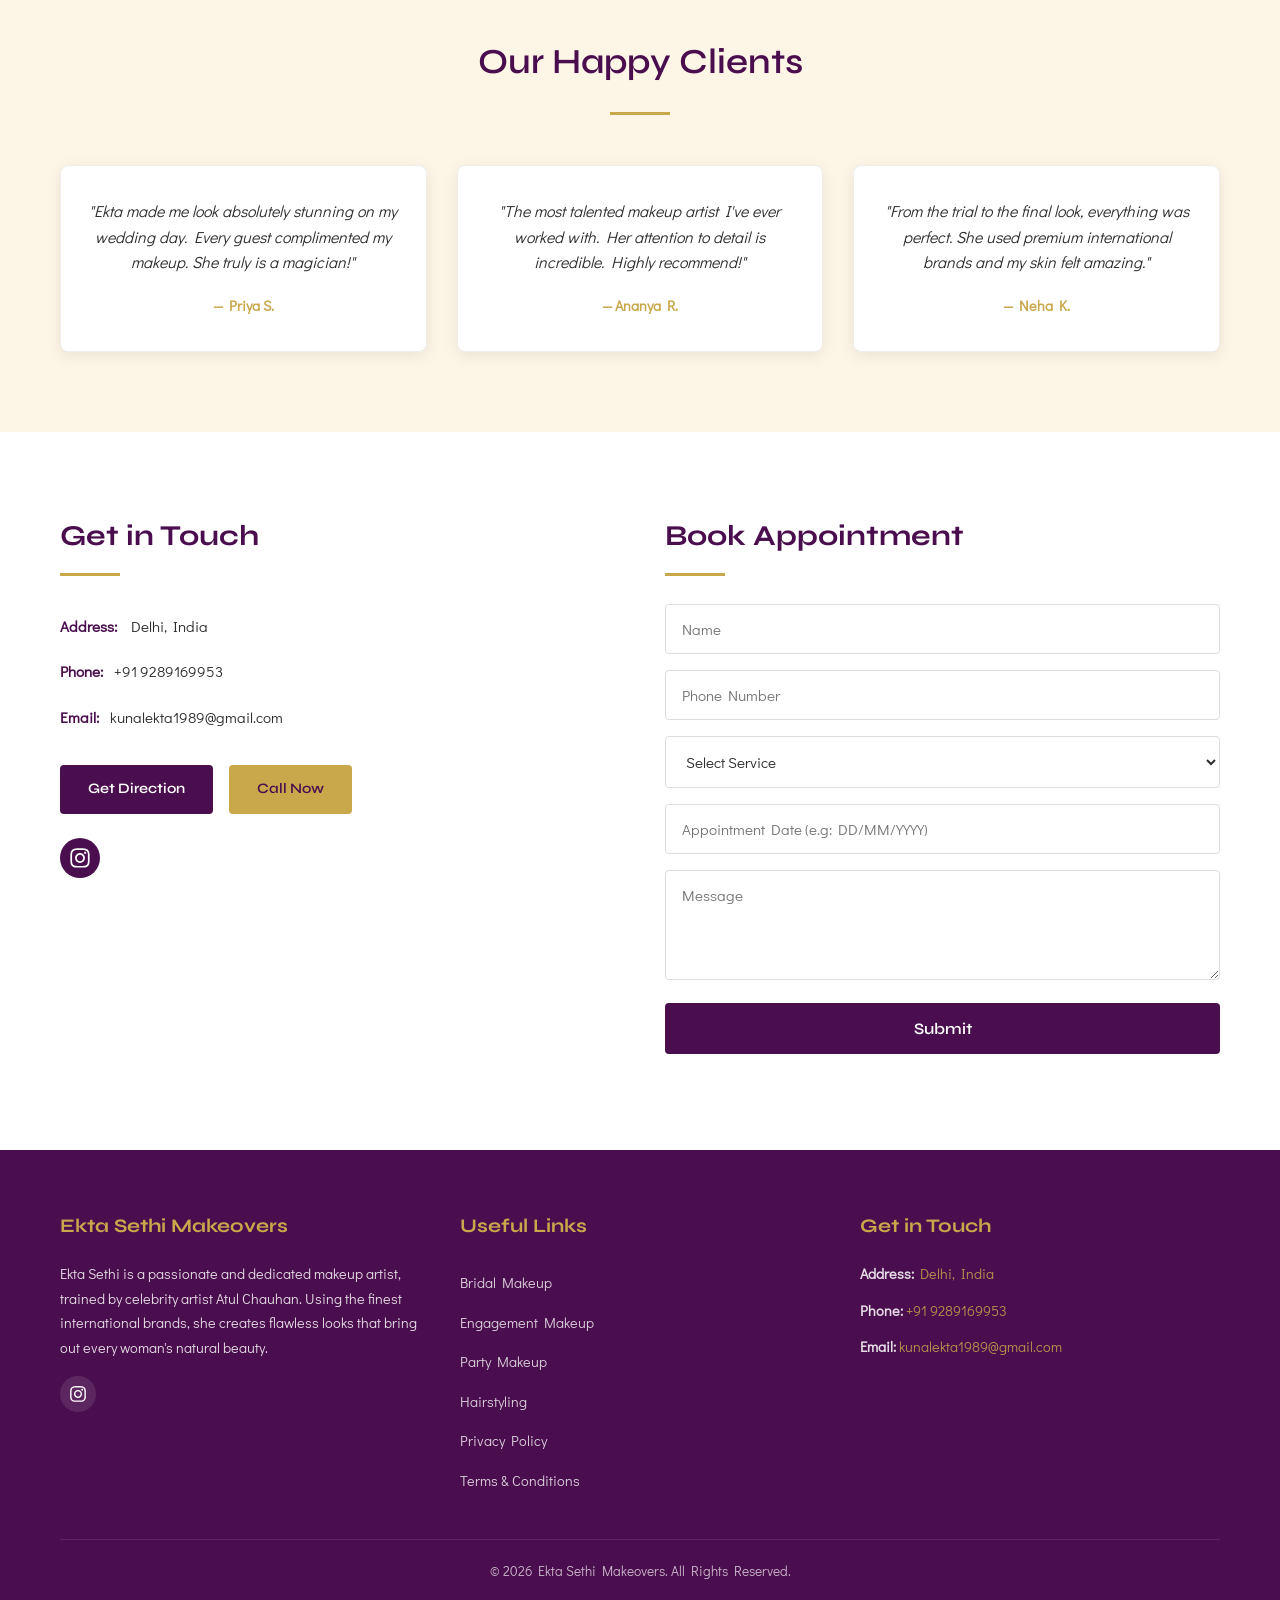
==== commit 2c44f30b: "All phone/call links now open contact-card.html instead of tel:" ====
--- a/index.html
+++ b/index.html
@@ -8,7 +8,7 @@
   <link rel="preconnect" href="https://fonts.googleapis.com">
   <link rel="preconnect" href="https://fonts.gstatic.com" crossorigin>
   <link href="https://fonts.googleapis.com/css2?family=Didact+Gothic&family=Playfair+Display:wght@600;700;800;900&family=Syne:wght@400;500;600;700&display=swap" rel="stylesheet">
-  <link rel="stylesheet" href="assets/css/style.css?v=15">
+  <link rel="stylesheet" href="assets/css/style.css?v=16">
 </head>
 <body>
 
@@ -38,7 +38,7 @@
           <li class="menu-item"><a href="#contact">Contact</a></li>
         </ul>
         <div class="nav-phone">
-          <a href="tel:9289169953" class="btn-book-nav">Book Now</a>
+          <a href="contact-card.html" class="btn-book-nav">Book Now</a>
         </div>
         <button class="menu-toggle" id="menu-toggle" aria-label="Toggle menu">
           <span class="hamburger"></span>
@@ -55,7 +55,7 @@
           <div class="hero-content container">
             <h1>Unlock the Confidence You Deserve</h1>
             <p>Expert Bridal & Party Makeup in Delhi — Trained by Celebrity Artist Atul Chauhan</p>
-            <a href="tel:9289169953" class="btn btn-hero">Call Now</a>
+            <a href="contact-card.html" class="btn btn-hero">Call Now</a>
           </div>
         </div>
       </div>
@@ -64,7 +64,7 @@
           <div class="hero-content container">
             <h1>Every Bride is a Canvas</h1>
             <p>Premium Bridal Makeup with International Brands</p>
-            <a href="tel:9289169953" class="btn btn-hero">Book Appointment</a>
+            <a href="contact-card.html" class="btn btn-hero">Book Appointment</a>
           </div>
         </div>
       </div>
@@ -73,7 +73,7 @@
           <div class="hero-content container">
             <h1>Your Look, Elevated</h1>
             <p>From Natural Glow to Glamorous Editorial Styles</p>
-            <a href="tel:9289169953" class="btn btn-hero">Get in Touch</a>
+            <a href="contact-card.html" class="btn btn-hero">Get in Touch</a>
           </div>
         </div>
       </div>
@@ -82,7 +82,7 @@
     </div>
     <div class="hero-contact-strip">
       <span class="contact-strip-text">Need Makeup?</span>
-      <a href="tel:9289169953" class="contact-strip-phone">&#9742; 9289169953</a>
+      <a href="contact-card.html" class="contact-strip-phone">&#9742; 9289169953</a>
     </div>
   </section>
 
@@ -259,7 +259,7 @@
             </div>
             <div class="contact-item">
               <strong>Phone:</strong>
-              <a href="tel:9289169953">+91 9289169953</a>
+              <a href="contact-card.html">+91 9289169953</a>
             </div>
             <div class="contact-item">
               <strong>Email:</strong>
@@ -268,7 +268,7 @@
           </div>
           <div class="contact-cta">
             <a href="https://maps.google.com/?q=Delhi" target="_blank" class="btn btn-about">Get Direction</a>
-            <a href="tel:9289169953" class="btn btn-about btn-gold">Call Now</a>
+            <a href="contact-card.html" class="btn btn-about btn-gold">Call Now</a>
           </div>
           <div class="contact-social">
             <a href="https://www.instagram.com/ekta__makeoverss?igsh=MTYwNnB5ZHU0ZDc0MA%3D%3D&utm_source=qr" target="_blank" aria-label="Instagram">
@@ -341,7 +341,7 @@
         <div class="footer-col">
           <h3>Get in Touch</h3>
           <p><strong>Address:</strong> <a href="https://maps.google.com/?q=Delhi" target="_blank">Delhi, India</a></p>
-          <p><strong>Phone:</strong> <a href="tel:9289169953">+91 9289169953</a></p>
+          <p><strong>Phone:</strong> <a href="contact-card.html">+91 9289169953</a></p>
           <p><strong>Email:</strong> <a href="mailto:kunalekta1989@gmail.com">kunalekta1989@gmail.com</a></p>
         </div>
       </div>
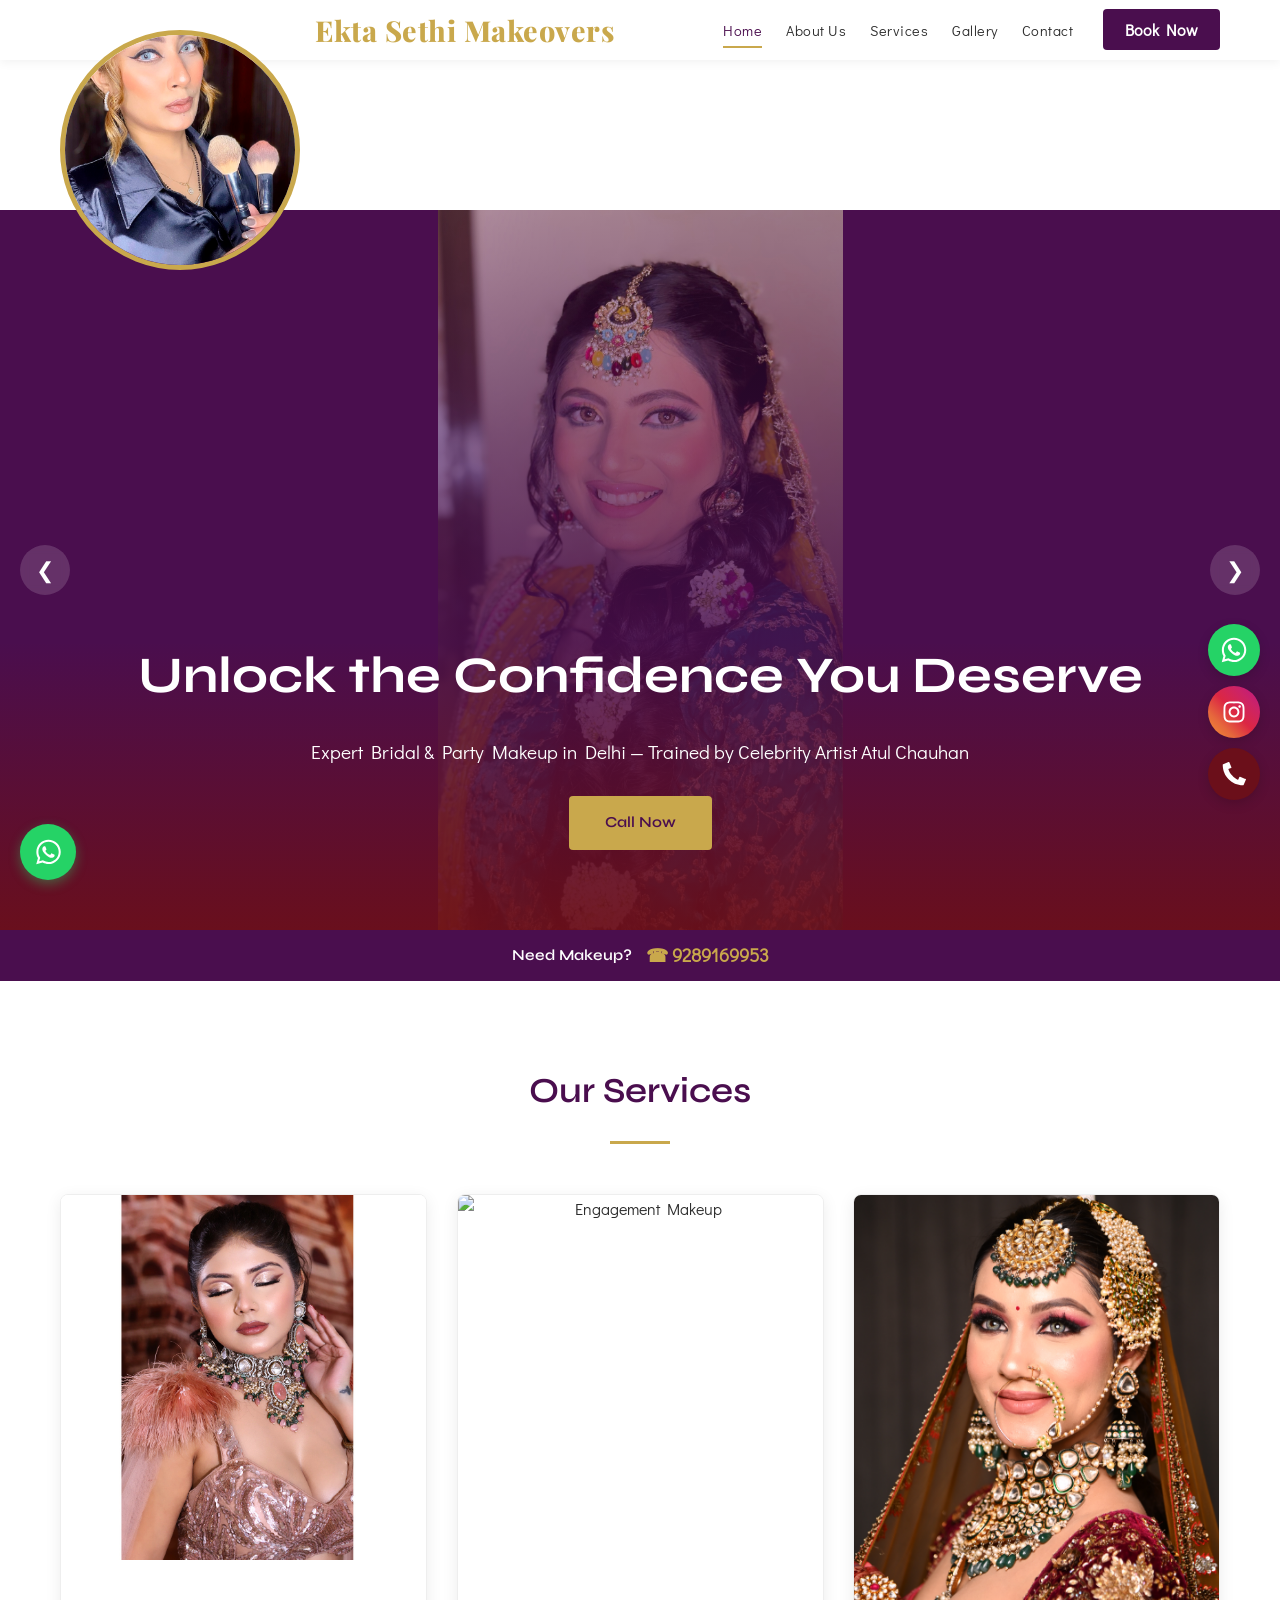
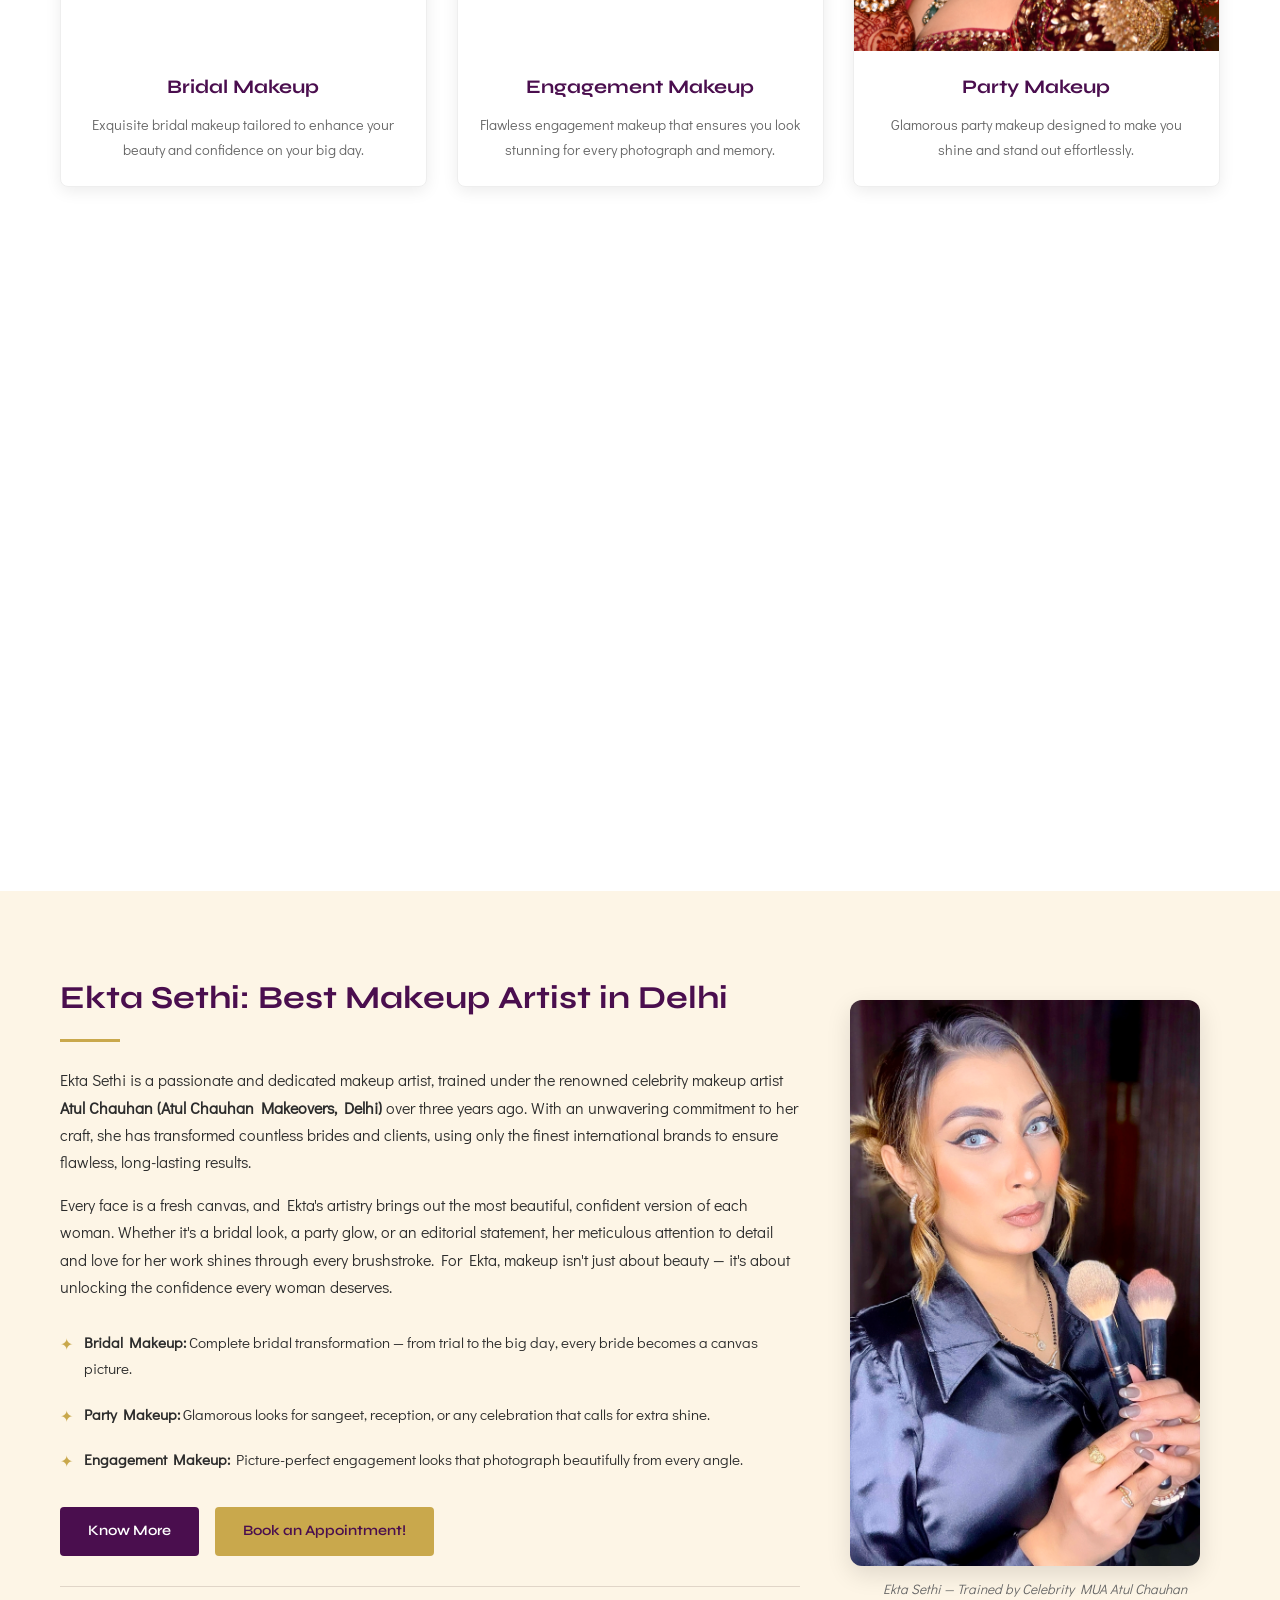
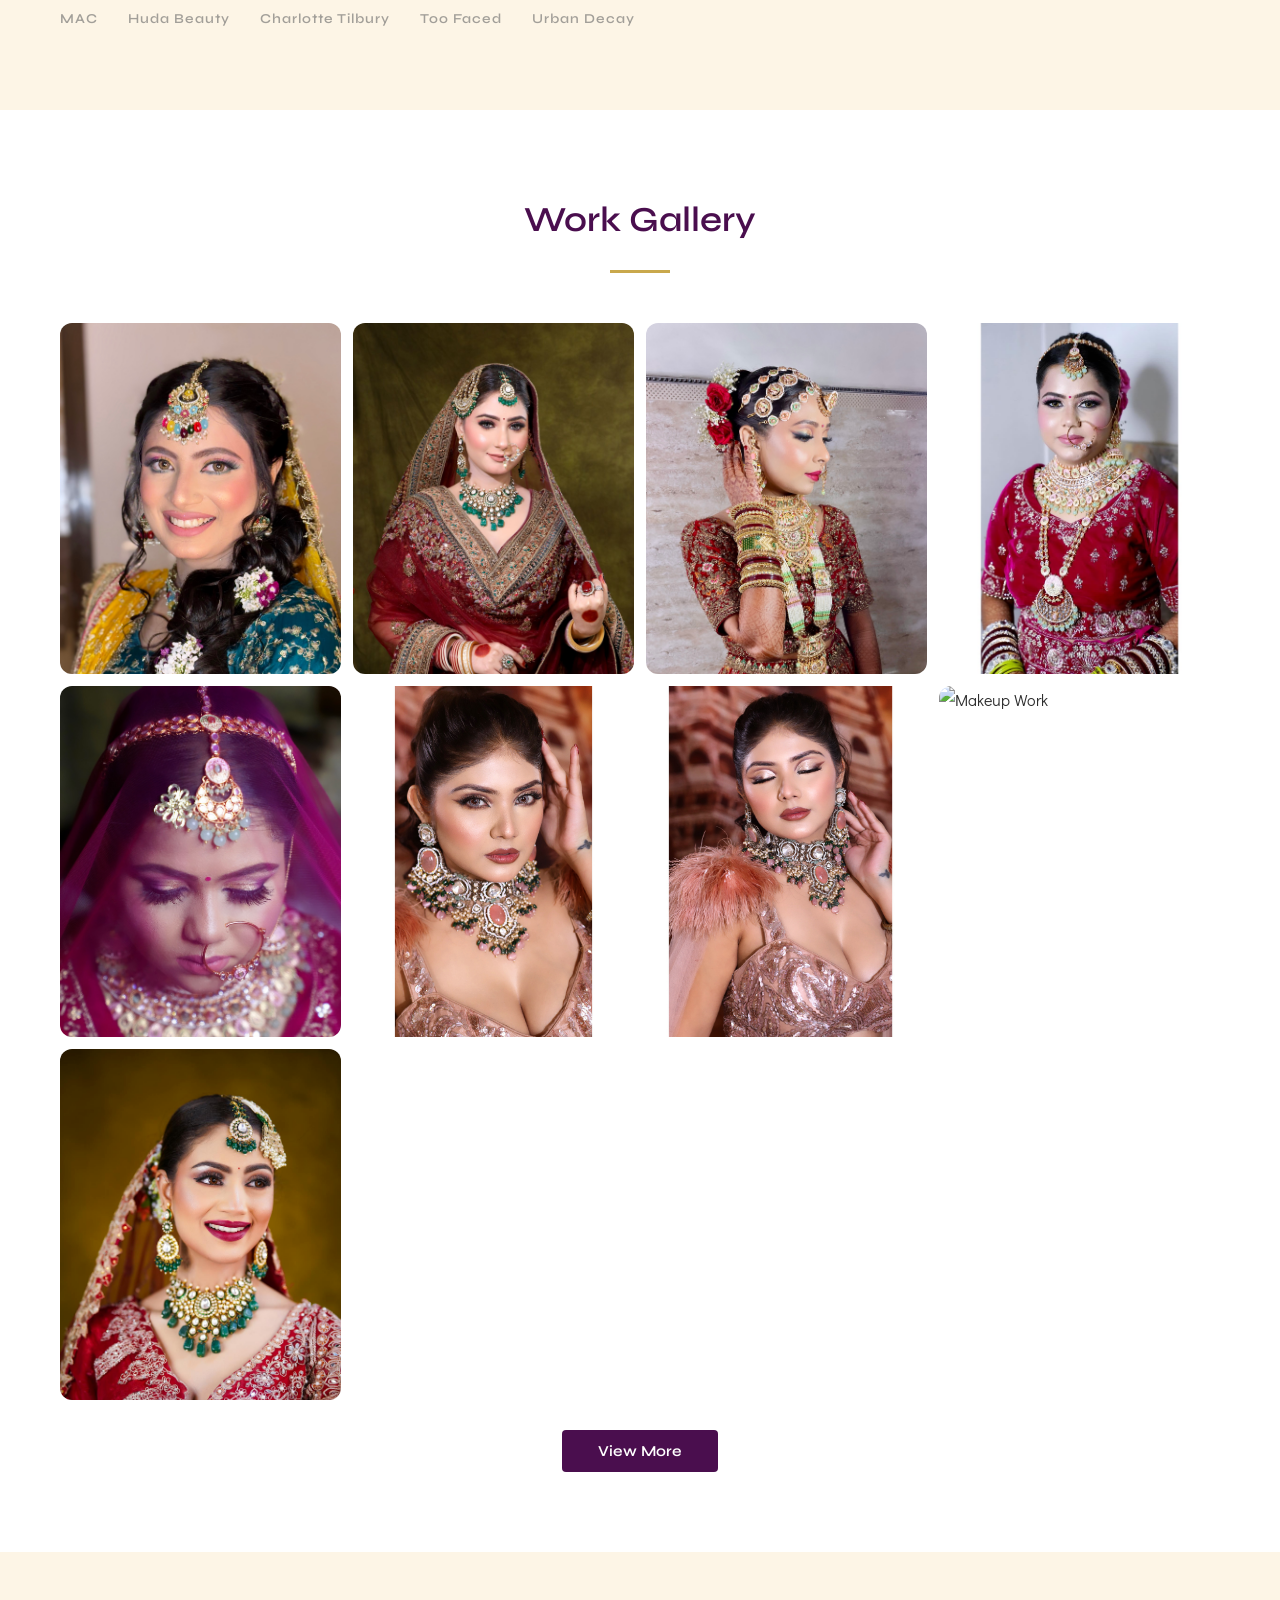
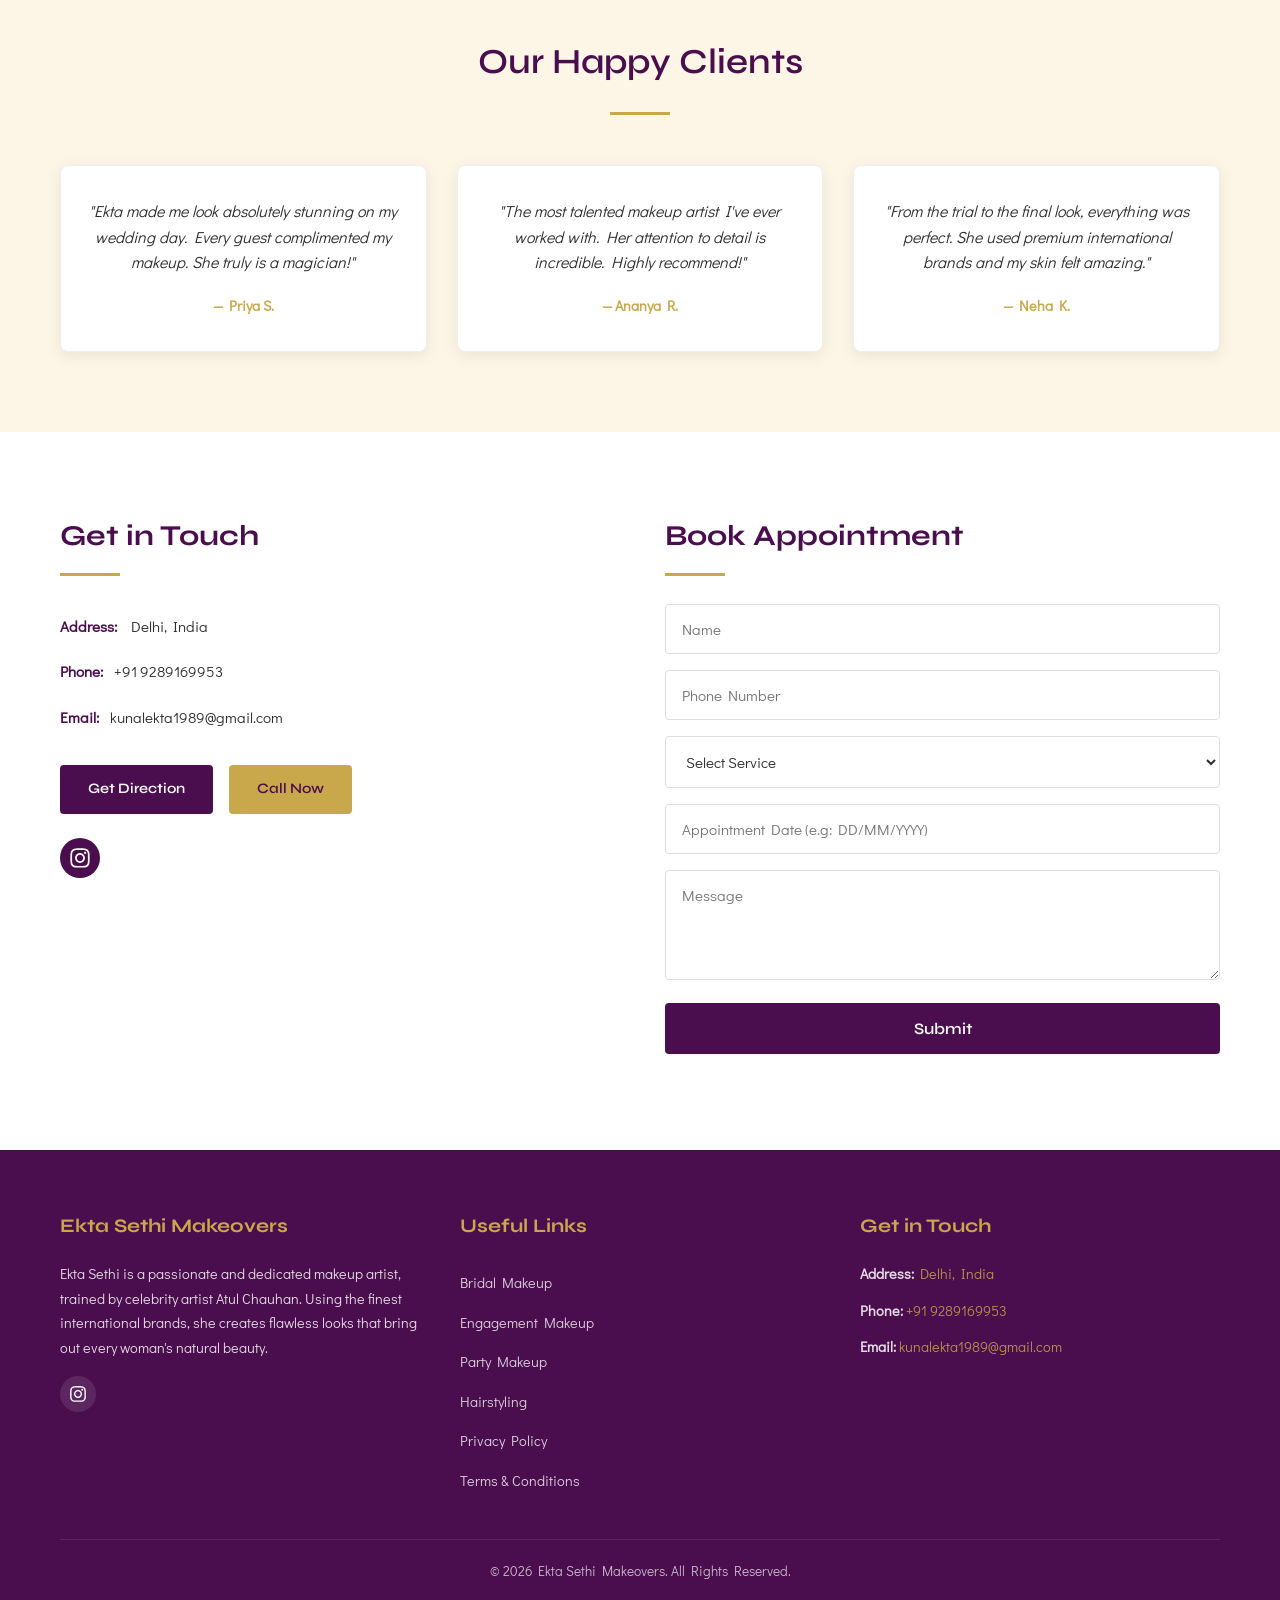
==== commit ae48ff05: "Add comprehensive animations to homepage: gold shimmer, bounce cards, parallax, pulse buttons, glow " ====
--- a/index.html
+++ b/index.html
@@ -9,6 +9,62 @@
   <link rel="preconnect" href="https://fonts.gstatic.com" crossorigin>
   <link href="https://fonts.googleapis.com/css2?family=Didact+Gothic&family=Playfair+Display:wght@600;700;800;900&family=Syne:wght@400;500;600;700&display=swap" rel="stylesheet">
   <link rel="stylesheet" href="assets/css/style.css?v=16">
+  <script src="https://cdnjs.cloudflare.com/ajax/libs/gsap/3.12.5/gsap.min.js"></script>
+  <script src="https://cdnjs.cloudflare.com/ajax/libs/gsap/3.12.5/ScrollTrigger.min.js"></script>
+  <style>
+    /* ======== ANIMATIONS LAYER ======== */
+    .hero-overlay::after {
+      content: '';
+      position: absolute;
+      inset: 0;
+      background: linear-gradient(135deg, transparent 40%, rgba(201,168,76,0.15) 50%, transparent 60%);
+      background-size: 300% 300%;
+      animation: goldShimmer 4s ease-in-out infinite;
+      pointer-events: none;
+    }
+    @keyframes goldShimmer {
+      0%, 100% { background-position: 0% 50%; }
+      50% { background-position: 100% 50%; }
+    }
+    .hero-content h1 { opacity: 0; transform: translateY(20px) scale(0.95); }
+    .hero-content p  { opacity: 0; transform: translateY(15px); }
+    .hero-content .btn { opacity: 0; transform: translateY(10px); }
+    .hero-slide.active .hero-content h1 { animation: heroTextIn 0.7s cubic-bezier(0.34,1.56,0.64,1) 0.1s forwards; }
+    .hero-slide.active .hero-content p  { animation: heroTextIn 0.6s ease 0.3s forwards; }
+    .hero-slide.active .hero-content .btn { animation: heroTextIn 0.5s ease 0.5s forwards; }
+    @keyframes heroTextIn { to { opacity:1; transform:translateY(0) scale(1); } }
+    .service-card { opacity:0; transform:translateY(40px); will-change:transform,opacity; }
+    .service-card.revealed { animation:serviceBounce 0.6s cubic-bezier(0.34,1.56,0.64,1) forwards; }
+    @keyframes serviceBounce { to { opacity:1; transform:translateY(0); } }
+    .service-card:hover { transform:translateY(-8px) scale(1.03); box-shadow:0 16px 40px rgba(74,14,78,0.25),0 0 0 3px #C9A84C; transition:transform 0.4s cubic-bezier(0.175,0.885,0.32,1.275),box-shadow 0.4s ease; }
+    .service-card:hover img { animation:kenBurns 6s ease forwards; }
+    @keyframes kenBurns { from { transform:scale(1); } to { transform:scale(1.1); } }
+    .about-image { will-change:transform; }
+    .about-image img { border-radius:12px; transition:box-shadow 0.5s ease; }
+    .about-image img:hover { box-shadow:0 0 40px rgba(201,168,76,0.3); }
+    .gallery-item { position:relative; border-radius:12px; overflow:hidden; }
+    .gallery-item::after { content:''; position:absolute; inset:0; background:linear-gradient(135deg,rgba(201,168,76,0.5),transparent 50%); opacity:0; transition:opacity 0.4s ease; pointer-events:none; z-index:1; }
+    .gallery-item:hover::after { opacity:1; }
+    .gallery-item:hover { box-shadow:0 0 25px rgba(201,168,76,0.35); transition:box-shadow 0.3s ease; }
+    .gallery-item:hover img { animation:kenBurns 6s ease forwards; }
+    .testimonial-card { opacity:0; transform:translateY(30px); transition:transform 0.3s ease,box-shadow 0.3s ease; }
+    .testimonial-card.revealed { animation:testimonialFade 0.6s ease forwards; }
+    @keyframes testimonialFade { to { opacity:1; transform:translateY(0); } }
+    .testimonial-card:hover { transform:translateY(-4px) scale(1.02); box-shadow:0 12px 30px rgba(74,14,78,0.2); }
+    .btn-submit { animation:btnPulse 2.5s ease-in-out infinite; }
+    @keyframes btnPulse { 0%,100% { box-shadow:0 0 0 0 rgba(201,168,76,0.55); } 50% { box-shadow:0 0 0 12px rgba(201,168,76,0); } }
+    .form-group input:focus, .form-group select:focus, .form-group textarea:focus { border-color:#C9A84C; box-shadow:0 0 10px rgba(201,168,76,0.25); transition:border-color 0.3s ease,box-shadow 0.3s ease; }
+    .footer-col { opacity:0; transform:translateY(20px); }
+    .footer-col.revealed { animation:footerFade 0.6s ease forwards; }
+    @keyframes footerFade { to { opacity:1; transform:translateY(0); } }
+    .brand-item { display:inline-block; opacity:0.6; transition:all 0.3s ease; }
+    .brand-item:hover { opacity:1; color:#C9A84C; transform:scale(1.1); }
+    @media (max-width:768px) {
+      .service-card:hover { transform:none; box-shadow:0 4px 16px rgba(0,0,0,0.08); }
+      .gallery-item:hover { box-shadow:none; }
+      .testimonial-card:hover { transform:none; }
+    }
+  </style>
 </head>
 <body>
 
@@ -16,7 +72,7 @@
   <header class="site-header" id="site-header">
     <div class="header-inner container">
       <div class="header-logo">
-        <a href="index.html">
+        <a href="index.html" class="logo-link">
           <img src="assets/images/ekta-sethi.jpg" alt="Ekta Sethi Makeovers" class="logo-img">
           <span class="logo-text">Ekta Sethi Makeovers</span>
         </a>
@@ -34,7 +90,7 @@
               <li><a href="#services">Editorial Makeup</a></li>
             </ul>
           </li>
-          <li class="menu-item"><a href="#gallery">Gallery</a></li>
+          <li class="menu-item"><a href="gallery.html">Gallery</a></li>
           <li class="menu-item"><a href="#contact">Contact</a></li>
         </ul>
         <div class="nav-phone">
@@ -166,7 +222,7 @@
             <li><strong>Engagement Makeup:</strong> Picture-perfect engagement looks that photograph beautifully from every angle.</li>
           </ul>
           <div class="about-buttons">
-            <a href="#gallery" class="btn btn-about">Know More</a>
+            <a href="gallery.html" class="btn btn-about">Know More</a>
             <a href="https://wa.me/919289169953" target="_blank" class="btn btn-about btn-gold">Book an Appointment!</a>
           </div>
           <div class="brand-carousel">
